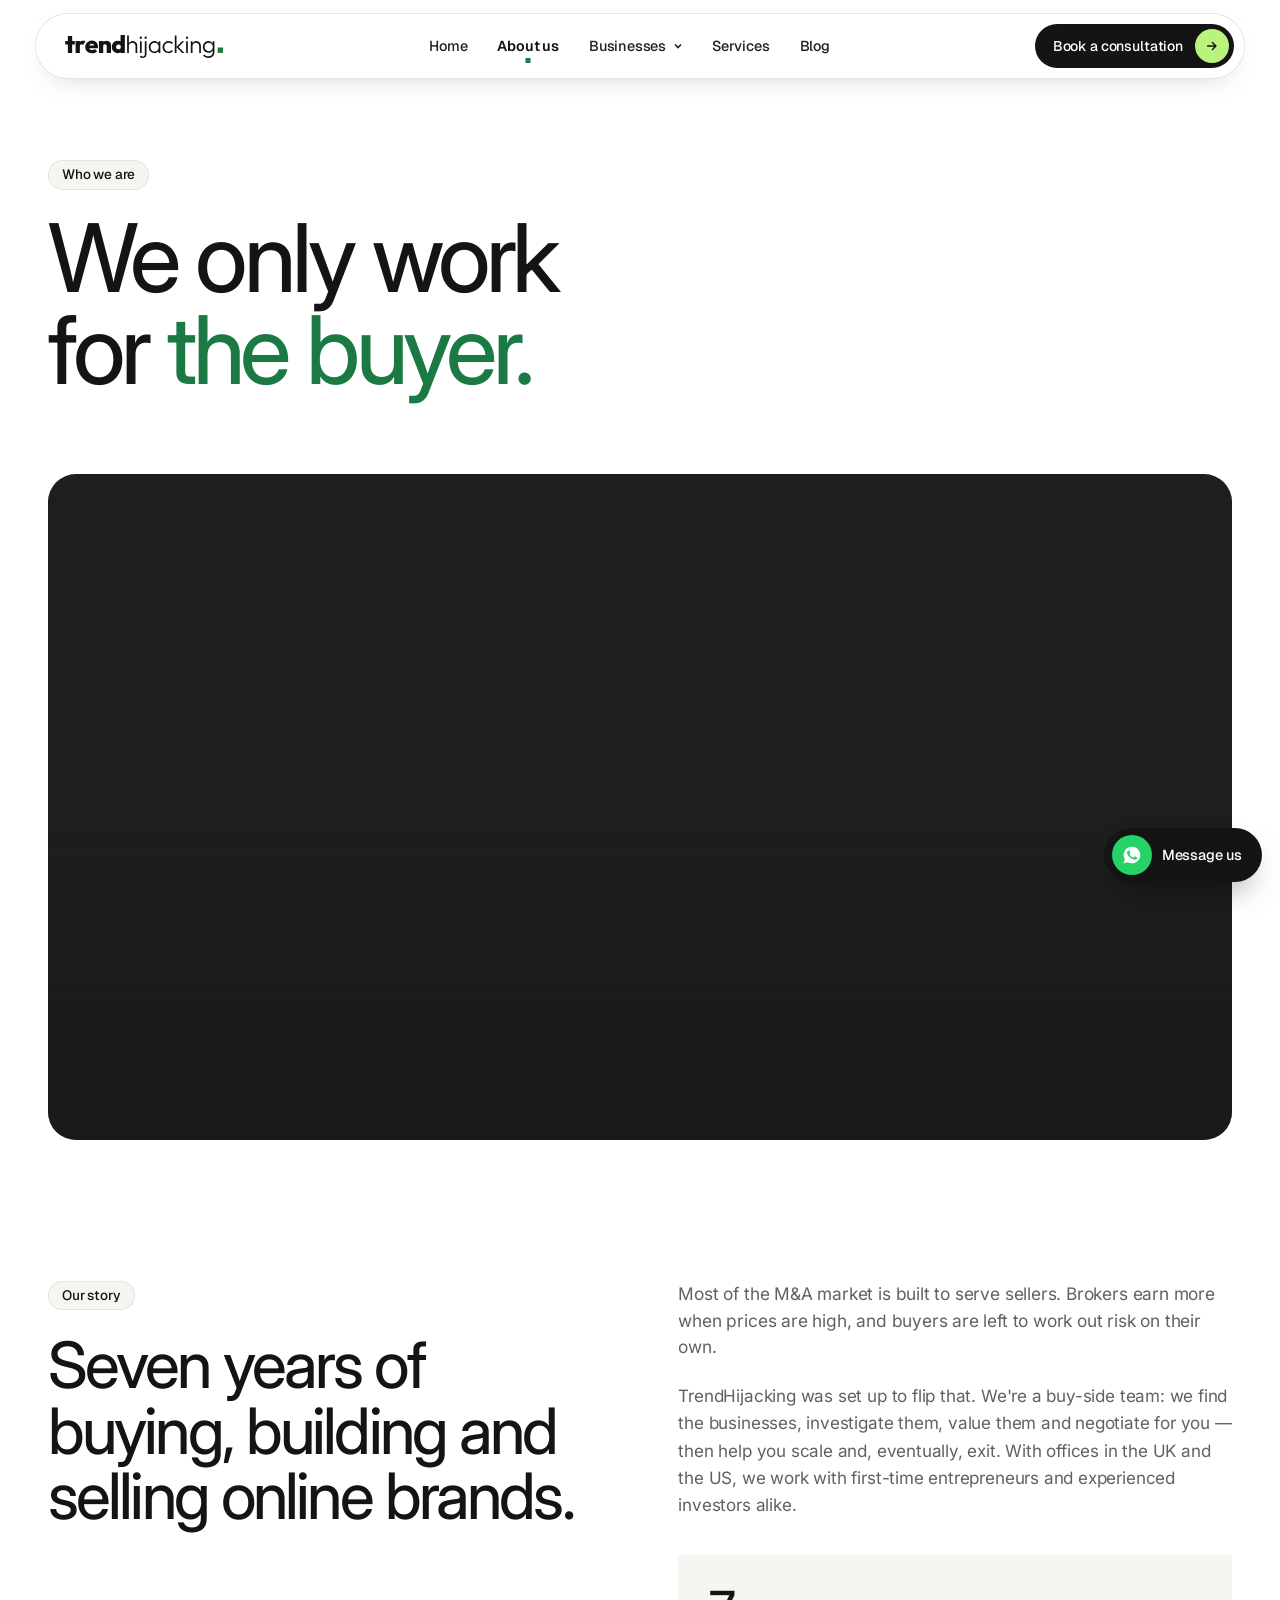
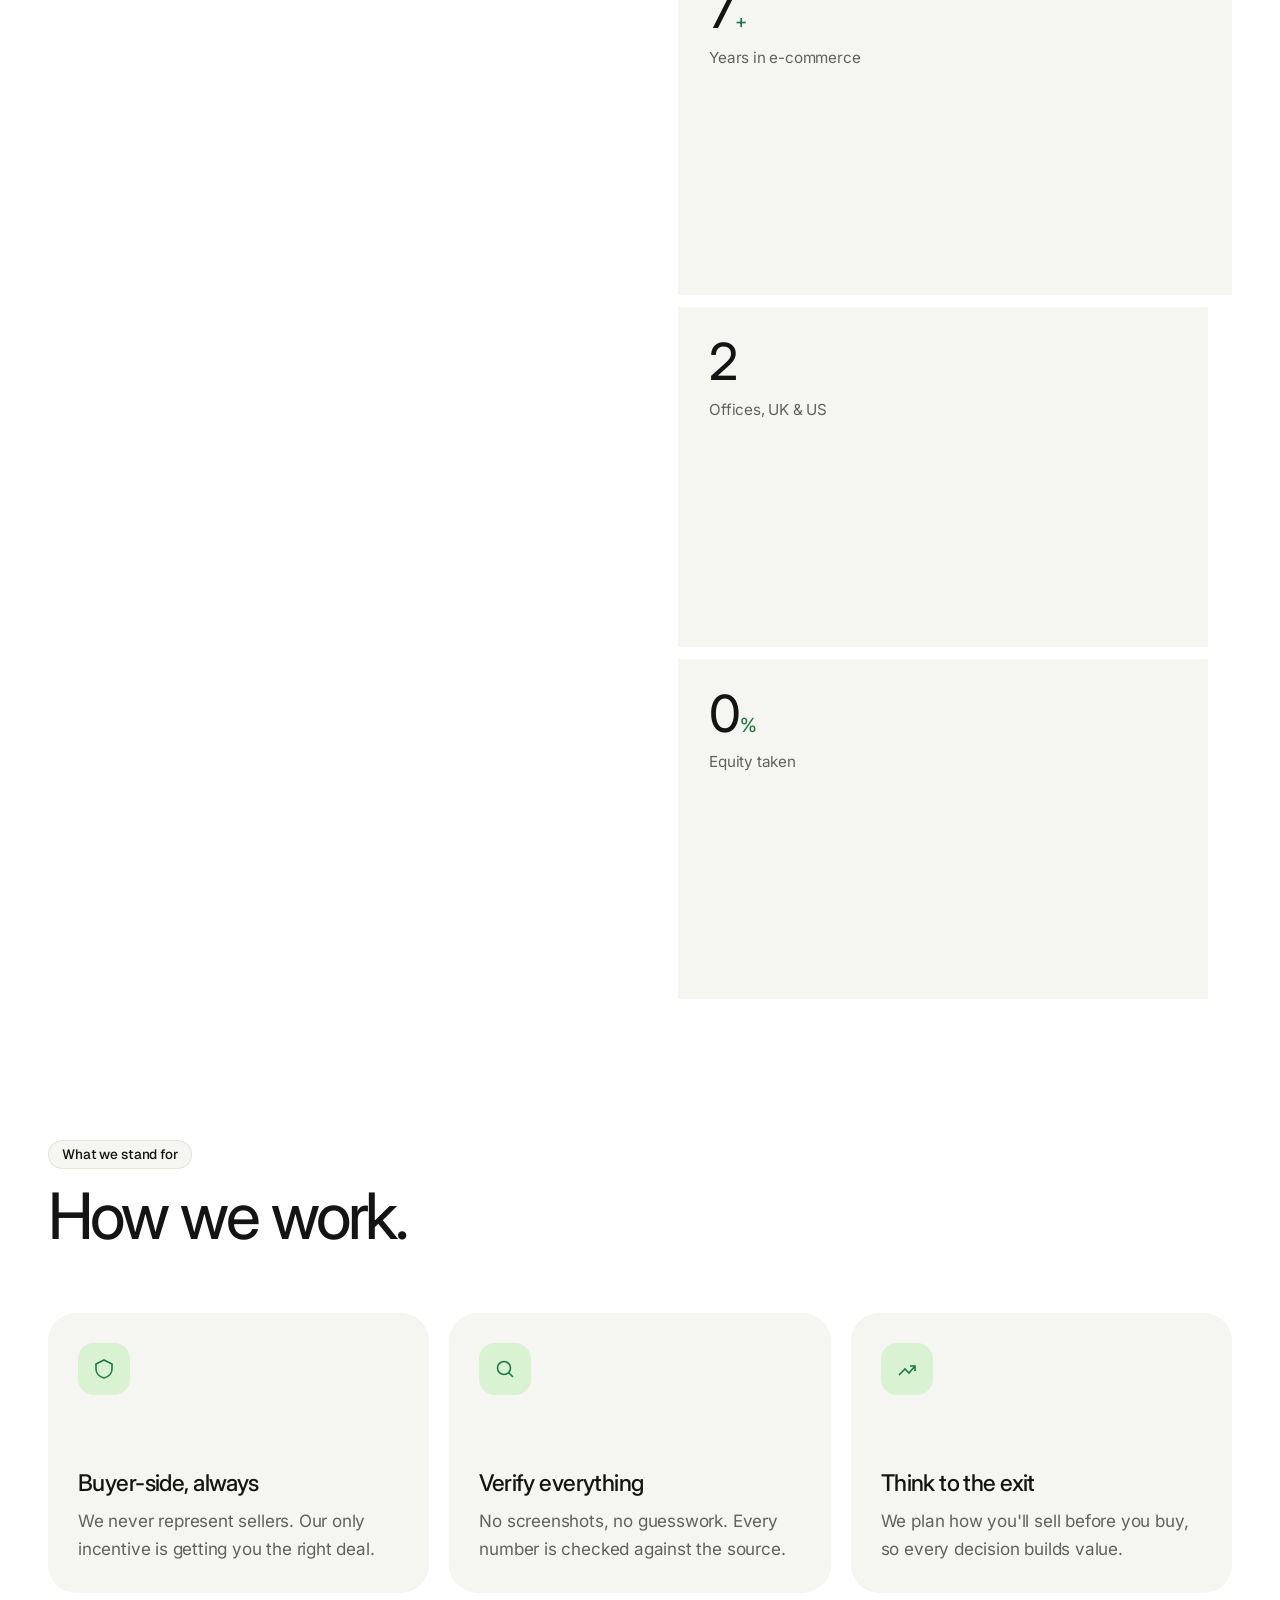
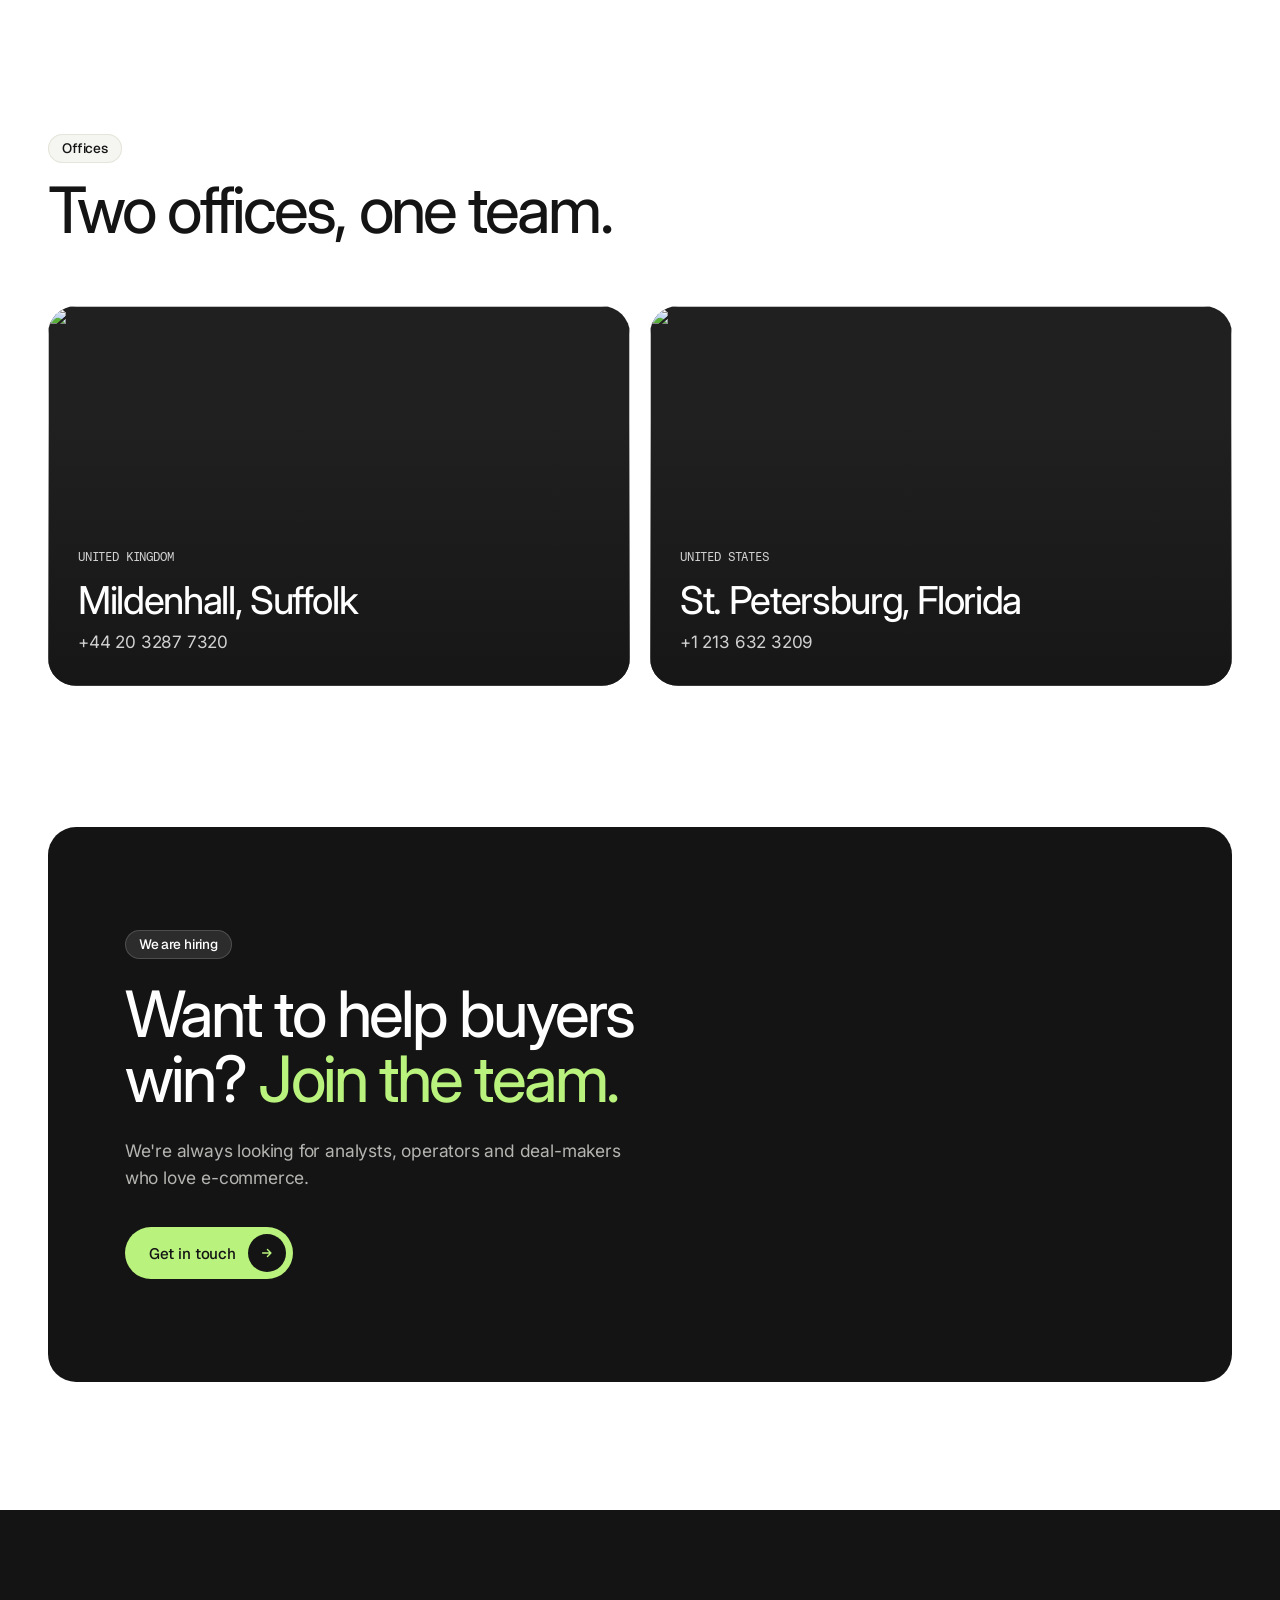
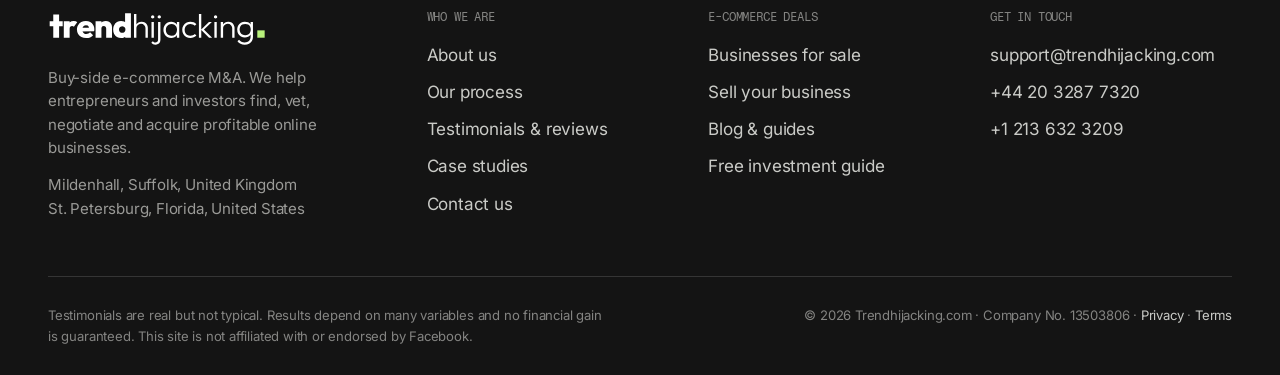
==== about.html @ 73dba776 "Initial commit: TH demo site Co-Authored-By: Claude Opus 5.5 <noreply@anthropic.com>" ====
<!doctype html>
<html lang="en">
<head>
  <meta charset="utf-8">
  <meta name="viewport" content="width=device-width, initial-scale=1">
  <title>Who We Are — TrendHijacking</title>
  <meta name="description" content="A buy-side e-commerce M&A team working only for the buyer.">
  <link rel="icon" href="assets/logo/th-favicon.svg" type="image/svg+xml">
  <link rel="preconnect" href="https://fonts.googleapis.com">
  <link rel="preconnect" href="https://fonts.gstatic.com" crossorigin>
  <link href="https://fonts.googleapis.com/css2?family=Inter:opsz,wght@14..32,300..700&family=Geist:wght@400;500;600&family=Fragment+Mono&display=swap" rel="stylesheet">
  <link rel="stylesheet" href="assets/css/style.css">
</head>
<body data-page="about">
<header id="nav"></header>

<main>
  <section class="page-head">
    <div class="wrap">
      <span class="eyebrow">Who we are</span>
      <h1 class="d1" data-split style="max-width:16ch">We only work for <em>the buyer.</em></h1>
    </div>
  </section>

  <div class="hero-stage" style="margin-top:0">
    <div class="hero-media media sq">
      <img data-parallax src="https://images.unsplash.com/photo-1522071820081-009f0129c71c?auto=format&fit=crop&w=2000&q=80" alt="The TrendHijacking team at work">
    </div>
  </div>

  <section class="sec">
    <div class="wrap split" style="align-items:start">
      <div>
        <span class="eyebrow">Our story</span>
        <h2 class="d2" data-split style="margin-top:22px">Seven years of buying, building and selling online brands.</h2>
      </div>
      <div class="stack" data-reveal>
        <p class="lead" style="max-width:none">Most of the M&amp;A market is built to serve sellers. Brokers earn more when prices are high, and buyers are left to work out risk on their own.</p>
        <p style="color:var(--muted)">TrendHijacking was set up to flip that. We're a buy-side team: we find the businesses, investigate them, value them and negotiate for you — then help you scale and, eventually, exit. With offices in the UK and the US, we work with first-time entrepreneurs and experienced investors alike.</p>
        <div class="facts" style="grid-template-columns:repeat(3,1fr);margin-top:36px">
          <div class="fact"><div class="fact-n" style="font-size:clamp(2.4rem,4vw,3.6rem)"><span data-count="7">7</span><small>+</small></div><p>Years in e-commerce</p></div>
          <div class="fact"><div class="fact-n" style="font-size:clamp(2.4rem,4vw,3.6rem)"><span data-count="2">2</span></div><p>Offices, UK &amp; US</p></div>
          <div class="fact"><div class="fact-n" style="font-size:clamp(2.4rem,4vw,3.6rem)"><span data-count="0">0</span><small>%</small></div><p>Equity taken</p></div>
        </div>
      </div>
    </div>
  </section>

  <section class="sec" style="padding-top:0">
    <div class="wrap">
      <div class="sec-head">
        <div class="stack-sm">
          <span class="eyebrow">What we stand for</span>
          <h2 class="d2" data-split>How we work.</h2>
        </div>
      </div>
      <div class="values" data-stagger>
        <article class="value sq">
          <div class="step-ic"><svg viewBox="0 0 24 24" fill="none" stroke="currentColor" stroke-width="1.6"><path d="M12 3l8 4v5c0 4.5-3.4 8-8 9-4.6-1-8-4.5-8-9V7z"/></svg></div>
          <div><h3 class="d4">Buyer-side, always</h3><p>We never represent sellers. Our only incentive is getting you the right deal.</p></div>
        </article>
        <article class="value sq">
          <div class="step-ic"><svg viewBox="0 0 24 24" fill="none" stroke="currentColor" stroke-width="1.6"><circle cx="11" cy="11" r="6.5"/><path d="M20 20l-4.2-4.2"/></svg></div>
          <div><h3 class="d4">Verify everything</h3><p>No screenshots, no guesswork. Every number is checked against the source.</p></div>
        </article>
        <article class="value sq">
          <div class="step-ic"><svg viewBox="0 0 24 24" fill="none" stroke="currentColor" stroke-width="1.6"><path d="M4 18l6-6 4 4 6-7"/><path d="M15 9h5v5"/></svg></div>
          <div><h3 class="d4">Think to the exit</h3><p>We plan how you'll sell before you buy, so every decision builds value.</p></div>
        </article>
      </div>
    </div>
  </section>

  <section class="sec" style="padding-top:0">
    <div class="wrap">
      <div class="sec-head">
        <div class="stack-sm">
          <span class="eyebrow">Offices</span>
          <h2 class="d2" data-split>Two offices, one team.</h2>
        </div>
      </div>
      <div class="offices">
        <article class="office sq">
          <div class="media"><img src="https://images.unsplash.com/photo-1497366216548-37526070297c?auto=format&fit=crop&w=1400&q=80" alt="" loading="lazy"></div>
          <span class="case-cat">United Kingdom</span>
          <h3 class="d3" style="margin-top:16px">Mildenhall, Suffolk</h3>
          <p>+44 20 3287 7320</p>
        </article>
        <article class="office sq">
          <div class="media"><img src="https://images.unsplash.com/photo-1517245386807-bb43f82c33c4?auto=format&fit=crop&w=1400&q=80" alt="" loading="lazy"></div>
          <span class="case-cat">United States</span>
          <h3 class="d3" style="margin-top:16px">St. Petersburg, Florida</h3>
          <p>+1 213 632 3209</p>
        </article>
      </div>
    </div>
  </section>

  <section>
    <div class="wrap">
      <div class="cta-box sq on-green">
        <div class="cta-inner">
          <span class="eyebrow">We are hiring</span>
          <h2 class="d2" data-split style="margin-top:22px">Want to help buyers win? <em>Join the team.</em></h2>
          <p class="lead">We're always looking for analysts, operators and deal-makers who love e-commerce.</p>
          <div class="btns"><a class="btn btn-lime" href="contact.html">Get in touch<span class="ic"><svg viewBox="0 0 16 16" fill="none" stroke="currentColor" stroke-width="1.6"><path d="M3 8h9.5M8.5 4l4 4-4 4" stroke-linecap="round" stroke-linejoin="round"/></svg></span></a></div>
        </div>
      </div>
    </div>
  </section>
</main>

<footer id="foot"></footer>

<script src="https://cdnjs.cloudflare.com/ajax/libs/gsap/3.12.5/gsap.min.js"></script>
<script src="https://cdnjs.cloudflare.com/ajax/libs/gsap/3.12.5/ScrollTrigger.min.js"></script>
<script src="assets/js/main.js"></script>
</body>
</html>
---- assets/css/style.css ----
/* =========================================================
   TrendHijacking — redesign demo
   Fonts (all SIL OFL, free for commercial use):
   Inter Display/Text (opsz axis) · Geist · Fragment Mono
   ========================================================= */

:root {
  --ink: #141414;
  --ink-2: #202020;
  --paper: #ffffff;
  --card: #f5f5f1;
  --stone: #e5e5db;
  --muted: #616161;
  --line: #e5e5db;
  --line-d: rgba(255, 255, 255, .14);

  --green: #1b7a43;        /* original brand green */
  --green-2: #22955a;      /* hover / lighter */
  --green-deep: #0a2c19;   /* dark sections */
  --mint: #d9f2d2;         /* soft tint */
  --lime: #b9f27c;         /* highlight on dark */

  --display: "Inter", "Helvetica Neue", Helvetica, Arial, sans-serif;
  --text: "Inter", "Helvetica Neue", Helvetica, Arial, sans-serif;
  --ui: "Geist", "Inter", system-ui, sans-serif;
  --mono: "Fragment Mono", ui-monospace, monospace;

  --pad: clamp(16px, 4vw, 48px);
  --max: 1320px;
  --r: 28px;
  --r-sm: 18px;
  --ease: cubic-bezier(.44, 0, .56, 1);
  --out: cubic-bezier(.22, 1, .36, 1);
}

*, *::before, *::after { box-sizing: border-box; }
html { background: var(--paper); -webkit-text-size-adjust: 100%; }

body {
  margin: 0;
  background: var(--paper);
  color: var(--ink);
  font: 400 17px/1.6 var(--text);
  font-variation-settings: "opsz" 14;
  letter-spacing: -.011em;
  -webkit-font-smoothing: antialiased;
  text-rendering: optimizeLegibility;
  overflow-x: hidden;
}
a { color: inherit; text-decoration: none; }
img { display: block; max-width: 100%; }
button, input, select, textarea { font: inherit; color: inherit; letter-spacing: inherit; }
h1, h2, h3, h4, p, ul, ol, figure, blockquote { margin: 0; padding: 0; }
ul, ol { list-style: none; }
::selection { background: var(--green); color: #fff; }
:focus-visible { outline: 2px solid var(--green); outline-offset: 3px; border-radius: 6px; }

/* ---------- type ---------- */
.d1, .d2, .d3, .d4 {
  font-family: var(--display);
  font-variation-settings: "opsz" 32;
  font-weight: 450;
  letter-spacing: -.045em;
  line-height: .98;
}
.d1 { font-size: clamp(2.8rem, 7.4vw, 7rem); }
.d2 { font-size: clamp(2.2rem, 5vw, 4.6rem); line-height: 1.02; }
.d3 { font-size: clamp(1.6rem, 3vw, 2.6rem); line-height: 1.06; letter-spacing: -.035em; }
.d4 { font-size: clamp(1.25rem, 1.8vw, 1.6rem); line-height: 1.15; letter-spacing: -.025em; font-weight: 500; }
.d1, .d2, .d3 { text-wrap: balance; }
.d1 em, .d2 em, .d3 em { font-style: normal; color: var(--green); }
.on-dark .d1 em, .on-dark .d2 em, .on-dark .d3 em,
.on-green .d1 em, .on-green .d2 em, .on-green .d3 em { color: var(--lime); }

.lead { font-size: clamp(1.05rem, 1.35vw, 1.25rem); line-height: 1.55; color: var(--muted); max-width: 46ch; }
.on-dark .lead, .on-green .lead { color: rgba(243, 244, 239, .72); }
.eyebrow {
  display: inline-flex; align-items: center; align-self: flex-start; width: fit-content;
  padding: 8px 14px; border-radius: 999px;
  font: 500 .85rem/1 var(--ui); letter-spacing: -.01em;
  color: var(--ink); background: var(--card); box-shadow: inset 0 0 0 1px var(--line);
}
.on-dark .eyebrow, .on-green .eyebrow, .finance .eyebrow {
  color: var(--paper); background: rgba(255, 255, 255, .1); box-shadow: inset 0 0 0 1px rgba(255, 255, 255, .16);
}
.mono { font-family: var(--mono); font-size: .8rem; letter-spacing: .01em; }

/* ---------- layout ---------- */
.wrap { width: 100%; max-width: var(--max); margin: 0 auto; padding: 0 var(--pad); }
.sec { padding: clamp(80px, 11vw, 150px) 0; position: relative; }
.sec-tight { padding: clamp(56px, 7vw, 96px) 0; }
.on-dark { background: var(--ink); color: var(--paper); }
.on-green { background: var(--green-deep); color: var(--paper); }
.sec-head { display: flex; justify-content: space-between; align-items: flex-end; gap: 32px; margin-bottom: clamp(36px, 5vw, 64px); flex-wrap: wrap; }
.sec-head .d2 { max-width: 16ch; }
.stack-sm > * + * { margin-top: 14px; }
.stack > * + * { margin-top: 22px; }

/* ---------- squircle (runhappy image shape) ---------- */
.sq { border-radius: var(--r); overflow: hidden; isolation: isolate; }
.sq-sm { border-radius: var(--r-sm); overflow: hidden; isolation: isolate; }
@supports (corner-shape: superellipse(2)) {
  .sq { corner-shape: superellipse(2); border-radius: calc(var(--r) * 1.45); }
  .sq-sm { corner-shape: superellipse(2); border-radius: calc(var(--r-sm) * 1.45); }
}
.media { position: relative; overflow: hidden; background: var(--ink-2); }
.media img { width: 100%; height: 100%; object-fit: cover; }
.media [data-parallax] { height: 120%; margin-top: -10%; will-change: transform; }

/* ---------- buttons ---------- */
.btn {
  --bg: var(--ink); --fg: var(--paper);
  position: relative; display: inline-flex; align-items: center; gap: 12px;
  height: 52px; padding: 0 7px 0 24px; border-radius: 999px;
  background: var(--bg); color: var(--fg);
  font: 500 .95rem/1 var(--ui); letter-spacing: -.01em;
  border: 0; cursor: pointer; overflow: hidden; white-space: nowrap;
  transition: transform .4s var(--ease), background .3s;
}
.btn .ic {
  display: grid; place-items: center; width: 38px; height: 38px; border-radius: 50%;
  background: var(--fg); color: var(--bg);
}
.btn .ic svg, .go svg, .bcard-go svg { width: 14px; height: 14px; transition: transform .5s var(--out); }
.btn:hover .ic svg { transform: rotate(-45deg); }
.btn:active { transform: scale(.97); }
.btn-green { --bg: var(--green); --fg: #fff; }
.btn-green .ic { color: var(--green); }
.btn-green:hover { background: var(--green-2); }
.btn-light { --bg: var(--paper); --fg: var(--ink); }
.btn-lime { --bg: var(--lime); --fg: var(--ink); }
.btn-lime .ic { color: var(--lime); }
.btn-ghost { background: transparent; color: var(--ink); box-shadow: inset 0 0 0 1px var(--line); padding: 0 24px; }
.btn-ghost:hover { box-shadow: inset 0 0 0 1px var(--ink); }
.on-dark .btn-ghost, .on-green .btn-ghost { color: var(--paper); box-shadow: inset 0 0 0 1px var(--line-d); }
.on-dark .btn-ghost:hover, .on-green .btn-ghost:hover { box-shadow: inset 0 0 0 1px var(--paper); }
.btns { display: flex; flex-wrap: wrap; gap: 12px; }

.link-arrow { display: inline-flex; align-items: center; gap: 8px; font: 500 .95rem/1 var(--ui); }
.link-arrow svg { width: 14px; height: 14px; transition: transform .35s var(--ease); }
.link-arrow:hover svg { transform: translateX(4px); }

.pill {
  display: inline-flex; align-items: center; gap: 6px;
  padding: 7px 12px; border-radius: 999px;
  font: 500 .76rem/1 var(--ui); letter-spacing: 0;
  background: rgba(20, 20, 20, .06); color: var(--ink);
}
.pill-green { background: var(--mint); color: var(--green-deep); }
.pill .dot { width: 6px; height: 6px; border-radius: 50%; background: currentColor; }

/* ---------- nav ---------- */
.nav {
  position: fixed; inset: 14px 0 auto; z-index: 50; pointer-events: none;
  transition: transform .5s var(--ease);
}
.nav.hide { transform: translateY(-120%); }
.nav-in {
  pointer-events: auto;
  display: flex; align-items: center; justify-content: space-between; gap: 16px;
  max-width: calc(var(--max) - 2 * var(--pad) + 24px); margin: 0 auto; width: calc(100% - 2 * var(--pad) + 24px);
  height: 64px; padding: 0 10px 0 28px; border-radius: 999px;
  background: rgba(255, 255, 255, .78);
  backdrop-filter: blur(18px) saturate(1.4); -webkit-backdrop-filter: blur(18px) saturate(1.4);
  box-shadow: 0 0 0 1px var(--line), 0 10px 30px -18px rgba(20, 20, 20, .35);
}
.logo { display: inline-flex; align-items: center; }
.logo img { height: 25px; width: auto; display: block; }
.foot .logo img { height: 34px; }
.nav-links { display: flex; gap: 2px; }
.nav-links a {
  padding: 10px 14px; border-radius: 999px;
  font: 500 .9rem/1 var(--ui); color: var(--ink-2); transition: background .25s;
}
.nav-links a:hover { background: rgba(20, 20, 20, .06); }
/* active page: dark text + small green square, echoing the wordmark's dot */
.nav-links > a, .drop-btn { position: relative; }
.nav-links > a.active, .drop-btn.active { color: var(--ink); font-weight: 600; }
.nav-links > a.active::after, .drop-btn.active::after {
  content: ""; position: absolute; left: 50%; bottom: 0; width: 5px; height: 5px;
  background: var(--green); transform: translateX(-50%);
}
.drop-btn.active::after { left: calc(50% - 6px); }

/* businesses dropdown */
.drop { position: relative; }
.drop-btn {
  display: inline-flex; align-items: center; gap: 6px;
  padding: 10px 12px 10px 14px; border: 0; border-radius: 999px; background: none; cursor: pointer;
  font: 500 .9rem/1 var(--ui); color: var(--ink-2); transition: background .25s;
}
.drop-btn svg { width: 12px; height: 12px; transition: transform .3s var(--ease); }
.drop-btn:hover, .drop.open .drop-btn { background: rgba(20, 20, 20, .06); }
.drop.open .drop-btn svg { transform: rotate(180deg); }
.drop-panel {
  position: absolute; top: calc(100% + 16px); left: 50%; width: 520px;
  display: grid; grid-template-columns: 1fr 200px; gap: 8px; padding: 8px;
  border-radius: 22px; background: var(--paper);
  box-shadow: 0 0 0 1px var(--line), 0 24px 48px -20px rgba(20, 20, 20, .35);
  opacity: 0; visibility: hidden; transform: translate(-50%, -6px);
  transition: opacity .25s, transform .35s var(--ease), visibility .25s;
}
.drop-panel::before { content: ""; position: absolute; inset: -16px 0 auto; height: 16px; } /* hover bridge */
.drop.open .drop-panel { opacity: 1; visibility: visible; transform: translate(-50%, 0); }
@media (hover: hover) {
  .drop:hover .drop-panel { opacity: 1; visibility: visible; transform: translate(-50%, 0); }
  .drop:hover .drop-btn svg { transform: rotate(180deg); }
}
.drop-col { display: grid; align-content: start; padding: 8px; }
.drop-col h5 { margin: 14px 10px 6px; font: 500 .72rem/1 var(--ui); letter-spacing: .06em; text-transform: uppercase; color: var(--muted); }
.nav-links .drop-col a { padding: 9px 10px; border-radius: 12px; font: 500 .9rem/1.2 var(--ui); color: var(--ink-2); }
.nav-links .drop-col a:hover { background: var(--card); }
.nav-links .drop-col .drop-all { display: grid; gap: 4px; padding: 12px 10px; background: var(--card); }
.nav-links .drop-col .drop-all:hover { background: var(--mint); }
.drop-all b { font: 600 .95rem/1.2 var(--ui); color: var(--ink); }
.drop-all span { font: 400 .8rem/1.3 var(--ui); color: var(--muted); }
.nav-links .drop-card {
  display: flex; flex-direction: column; align-items: flex-start; gap: 10px;
  padding: 18px; border-radius: var(--r-sm); background: var(--green-deep); color: var(--paper);
}
.nav-links .drop-card:hover { background: var(--green-deep); }
.drop-card .pill { background: rgba(185, 242, 124, .16); color: var(--lime); }
.drop-card b { font: 500 1.25rem/1.1 var(--display); letter-spacing: -.03em; }
.drop-card > span:not(.pill):not(.link-arrow) { font: 400 .82rem/1.4 var(--ui); color: rgba(255, 255, 255, .7); }
.drop-card .link-arrow { margin-top: auto; color: var(--lime); font: 500 .85rem/1 var(--ui); }
.nav-cta { display: flex; align-items: center; gap: 10px; }
.nav-cta .btn { height: 48px; }
.nav-cta .btn .ic { width: 34px; height: 34px; }
.nav-cta .btn-duo { height: 44px; padding: 0 5px 0 18px; gap: 12px; font-size: .88rem; }
.nav-cta .btn-duo .ic { width: 34px; height: 34px; }
.btn-duo { --bg: var(--ink); --fg: var(--paper); }
.btn-duo:hover { background: var(--green); }
.btn-duo .ic { transition: background .3s, color .3s; }
.btn-duo:hover .ic { background: var(--paper); color: var(--green); }
.btn-duo .ic { background: var(--lime); color: var(--ink); }
.burger { display: none; width: 48px; height: 48px; border-radius: 50%; border: 0; background: var(--ink); color: var(--paper); cursor: pointer; place-items: center; }
.burger span { display: block; width: 18px; height: 1.5px; background: currentColor; margin: 4px auto; transition: transform .35s var(--ease); }
.nav.open .burger span:first-child { transform: translateY(2.75px) rotate(45deg); }
.nav.open .burger span:last-child { transform: translateY(-2.75px) rotate(-45deg); }
.mnav {
  pointer-events: auto;
  position: absolute; left: calc(var(--pad) - 12px); right: calc(var(--pad) - 12px); top: 74px;
  padding: 14px; border-radius: 22px; background: var(--ink); color: var(--paper);
  display: grid; gap: 2px; opacity: 0; visibility: hidden; transform: translateY(-8px);
  transition: opacity .3s, transform .4s var(--ease), visibility .3s;
}
.mnav a { padding: 14px 12px; font: 450 1.5rem/1.1 var(--display); letter-spacing: -.035em; border-bottom: 1px solid var(--line-d); }
.mnav .btn { margin-top: 12px; justify-content: space-between; }
.nav.open .mnav { opacity: 1; visibility: visible; transform: none; }

/* ---------- hero ---------- */
.hero { padding: 150px 0 0; }
.hero-top { display: grid; grid-template-columns: 1.55fr 1fr; gap: 48px; align-items: end; }
.hero-top .d1 { max-width: 13ch; }
.hero-side { padding-bottom: 10px; }
.hero-side .lead { margin-bottom: 28px; }
.rating { display: inline-flex; align-items: center; gap: 10px; margin-bottom: 26px; font: 500 .85rem/1 var(--ui); }
.stars { display: inline-flex; gap: 2px; }
.stars i { width: 18px; height: 18px; background: var(--green); display: grid; place-items: center; border-radius: 3px; }
.stars i svg { width: 11px; height: 11px; color: #fff; }
.stars i.half { background: linear-gradient(90deg, var(--green) 50%, #c9cec8 50%); }

.hero-stage { margin-top: clamp(40px, 6vw, 72px); padding: 0 var(--pad); }
.hero-media {
  position: relative; max-width: var(--max); margin: 0 auto;
  height: clamp(440px, 74vh, 760px);
  transform-origin: 50% 0;
  will-change: transform;
}
.hero-media::after {
  content: ""; position: absolute; inset: 0;
  background: linear-gradient(180deg, rgba(20,20,20,.15) 0%, rgba(20,20,20,0) 35%, rgba(20,20,20,.55) 100%);
  pointer-events: none;
}
.hero-chip {
  position: absolute; z-index: 2; padding: 18px 20px; border-radius: 20px;
  background: rgba(255, 255, 255, .94);
  box-shadow: 0 20px 40px -20px rgba(0,0,0,.4);
}
@supports (corner-shape: superellipse(2)) { .hero-chip { corner-shape: superellipse(2); border-radius: 28px; } }
.hero-chip.c1 { left: clamp(16px, 3vw, 36px); bottom: clamp(16px, 3vw, 36px); width: min(330px, calc(100% - 32px)); }
.hero-chip.c2 { right: clamp(16px, 3vw, 36px); top: clamp(16px, 3vw, 36px); }
.deal-row { display: flex; justify-content: space-between; align-items: baseline; gap: 16px; font: 500 .82rem/1.2 var(--ui); color: var(--muted); }
.deal-row b { font: 500 1.2rem/1 var(--display); letter-spacing: -.03em; color: var(--ink); }
.deal-row + .deal-row { margin-top: 10px; padding-top: 10px; border-top: 1px solid var(--line); }
.deal-save { color: var(--green) !important; }
.chip-big { font: 450 2.4rem/1 var(--display); font-variation-settings: "opsz" 32; letter-spacing: -.05em; }
.chip-sub { font: 500 .8rem/1.3 var(--ui); color: var(--muted); max-width: 18ch; margin-top: 6px; }

/* ---------- listings ---------- */
.listings { display: grid; grid-template-columns: repeat(3, 1fr); gap: 20px; }
.listing { display: flex; flex-direction: column; background: var(--card); padding: 10px; transition: transform .5s var(--ease), box-shadow .5s; }
.listing:hover { transform: translateY(-6px); box-shadow: 0 30px 50px -30px rgba(20,20,20,.35); }
.listing .media { aspect-ratio: 4 / 3; }
.listing .media img { transition: transform 1s var(--ease); }
.listing:hover .media img { transform: scale(1.05); }
.listing-meta { display: flex; justify-content: space-between; align-items: center; gap: 10px; font: 400 .74rem/1 var(--mono); text-transform: uppercase; color: var(--muted); }
.listing-body { padding: 18px 10px 10px; display: flex; flex-direction: column; gap: 14px; flex: 1; }
.listing-title { font: 500 1.12rem/1.25 var(--display); letter-spacing: -.025em; }
.listing-foot { margin-top: auto; display: flex; justify-content: space-between; align-items: flex-end; padding-top: 14px; border-top: 1px solid var(--line); }
.price-l { font: 400 .72rem/1 var(--mono); color: var(--muted); text-transform: uppercase; }
.price { font: 450 1.6rem/1 var(--display); letter-spacing: -.045em; margin-top: 6px; }
.go { width: 42px; height: 42px; border-radius: 50%; display: grid; place-items: center; background: var(--ink); color: var(--paper); transition: background .3s, transform .45s var(--ease); }
.listing:hover .go { background: var(--green); }
.listing:hover .go svg { transform: rotate(-45deg); }

/* ---------- advocate / horizontal process ---------- */
.hscroll { overflow: hidden; margin: 0 var(--pad); }
.panel { padding: clamp(28px, 6vw, 88px); }
.hs-track { display: flex; gap: 20px; padding: 0 var(--pad); width: max-content; }
.step {
  width: clamp(280px, 30vw, 380px); min-height: 420px; padding: 28px;
  background: var(--ink-2); display: flex; flex-direction: column; justify-content: space-between;
  border: 1px solid var(--line-d);
}
.step:nth-child(odd) { background: #1a1a1a; }
.step-n { font: 400 .8rem/1 var(--mono); color: var(--lime); }
.step h3 { font: 450 clamp(2.2rem, 3.6vw, 3.2rem)/1 var(--display); letter-spacing: -.05em; margin: auto 0 16px; }
.step p { color: rgba(243,244,239,.65); font-size: .98rem; }
.step-ic { width: 52px; height: 52px; border-radius: 16px; background: rgba(185,242,124,.12); color: var(--lime); display: grid; place-items: center; }
.step-ic svg { width: 24px; height: 24px; }
.step.intro { background: transparent; border: 0; padding-left: 0; width: clamp(300px, 34vw, 460px); }

/* step illustrations */
.step-viz { flex: 1; display: grid; place-items: center; padding: 8px 0 28px; color: var(--lime); background: radial-gradient(closest-side, rgba(185,242,124,.07), transparent); }
.step-viz svg { width: 100%; max-width: 230px; height: auto; overflow: visible; }
.step-viz * { transform-box: view-box; }
.step-viz .v-f { stroke: rgba(255,255,255,.1); }
.step-viz .v-fill { fill: rgba(185,242,124,.14); stroke: none; }
.step-viz .v-fill-s { fill: rgba(185,242,124,.14); }
/* source: radar */
.v-radar { transform-origin: 100px 80px; animation: v-spin 4s linear infinite; }
.v-blip { fill: currentColor; stroke: none; opacity: .12; transform-box: fill-box !important; transform-origin: center; animation: v-blip 4s ease-out infinite; }
@keyframes v-spin { to { transform: rotate(360deg); } }
@keyframes v-blip { 0% { opacity: 1; transform: scale(1.8); } 15% { transform: scale(1); } 100% { opacity: .12; } }
/* diligence: scan */
.v-ln { stroke-dasharray: 1; animation: v-draw 5s var(--ease) infinite backwards; animation-delay: var(--d); }
.v-box { animation: v-tick 5s ease infinite backwards; animation-delay: var(--d); }
.v-scan { animation: v-scan 5s var(--ease) infinite; }
@keyframes v-draw { 0% { stroke-dashoffset: 1; } 14%, 76% { stroke-dashoffset: 0; opacity: 1; } 88%, 100% { stroke-dashoffset: 0; opacity: 0; } }
@keyframes v-tick { 0% { fill: transparent; } 8%, 76% { fill: currentColor; opacity: 1; } 88%, 100% { fill: currentColor; opacity: 0; } }
@keyframes v-scan { 0% { transform: translateY(0); opacity: 1; } 35% { transform: translateY(110px); opacity: 1; } 42%, 100% { transform: translateY(110px); opacity: 0; } }
/* value: bars */
.v-bars rect { fill: rgba(185,242,124,.16); stroke: none; transform-box: fill-box !important; transform-origin: 50% 100%; animation: v-bar 3s ease-in-out infinite; animation-delay: var(--d); }
.v-bars rect.hi { fill: currentColor; }
.v-dash { stroke-dasharray: 3 6; opacity: .55; animation: v-march 1.2s linear infinite; }
@keyframes v-bar { 0%, 100% { transform: scaleY(var(--a)); } 50% { transform: scaleY(var(--b)); } }
@keyframes v-march { to { stroke-dashoffset: -18; } }
/* negotiate: converge */
.v-kl { animation: v-kl 4.5s var(--ease) infinite; }
.v-kr { animation: v-kr 4.5s var(--ease) infinite; }
.v-gap { opacity: .45; transform-origin: 100px 80px; animation: v-gap 4.5s var(--ease) infinite; }
.v-meet { opacity: 0; transform-origin: 100px 80px; animation: v-meet 4.5s ease-out infinite; }
@keyframes v-kl { 0%, 8% { transform: translateX(0); } 45%, 72% { transform: translateX(52px); } 92%, 100% { transform: translateX(0); } }
@keyframes v-kr { 0%, 8% { transform: translateX(0); } 45%, 72% { transform: translateX(-52px); } 92%, 100% { transform: translateX(0); } }
@keyframes v-gap { 0%, 8% { transform: scaleX(1); } 45%, 72% { transform: scaleX(.1); } 92%, 100% { transform: scaleX(1); } }
@keyframes v-meet { 0%, 44% { opacity: 0; transform: scale(1); } 46% { opacity: 1; } 72%, 100% { opacity: 0; transform: scale(3); } }
/* structure: blocks */
.v-blk { animation: v-drop 6s var(--ease) infinite backwards; animation-delay: var(--d); }
@keyframes v-drop { 0% { opacity: 0; transform: translateY(-30px); } 12%, 78% { opacity: 1; transform: translateY(0); } 88%, 100% { opacity: 0; transform: translateY(0); } }
/* acquire: progress + check */
.v-orbit { opacity: .4; transform-origin: 100px 80px; animation: v-spin 14s linear infinite; }
.v-prog { stroke-dasharray: 1; animation: v-prog 5s var(--ease) infinite; }
.v-check { stroke-dasharray: 1; animation: v-chk 5s var(--ease) infinite; }
.v-disc { animation: v-disc 5s ease infinite; }
@keyframes v-prog { 0% { stroke-dashoffset: 1; opacity: 1; } 40%, 82% { stroke-dashoffset: 0; opacity: 1; } 94%, 100% { stroke-dashoffset: 0; opacity: 0; } }
@keyframes v-chk { 0%, 38% { stroke-dashoffset: 1; opacity: 1; } 54%, 82% { stroke-dashoffset: 0; opacity: 1; } 94%, 100% { stroke-dashoffset: 0; opacity: 0; } }
@keyframes v-disc { 0%, 38% { opacity: 0; } 52%, 82% { opacity: 1; } 94%, 100% { opacity: 0; } }
/* scale: growth line */
.v-line { stroke-dasharray: 1; animation: v-line 5s var(--ease) infinite; }
.v-area { animation: v-disc 5s ease infinite; }
.v-end { transform-box: fill-box !important; transform-origin: center; animation: v-end 5s var(--ease) infinite; }
.v-pulse { transform-box: fill-box !important; transform-origin: center; opacity: 0; animation: v-pulse 1.6s ease-out infinite; }
@keyframes v-line { 0% { stroke-dashoffset: 1; opacity: 1; } 42%, 84% { stroke-dashoffset: 0; opacity: 1; } 95%, 100% { stroke-dashoffset: 0; opacity: 0; } }
@keyframes v-end { 0%, 38% { transform: scale(0); } 46%, 84% { transform: scale(1); } 95%, 100% { transform: scale(0); } }
@keyframes v-pulse { 0% { opacity: .9; transform: scale(1); } 100% { opacity: 0; transform: scale(3.2); } }
/* exit: ripples + arrow */
.v-rip { opacity: 0; transform-origin: 100px 80px; animation: v-rip 3s ease-out infinite; animation-delay: var(--d); }
.v-arrow { animation: v-arrow 3s var(--ease) infinite; }
@keyframes v-rip { 0% { opacity: .8; transform: scale(1); } 100% { opacity: 0; transform: scale(3.2); } }
@keyframes v-arrow { 0%, 20% { transform: translate(0, 0); opacity: 1; } 45% { transform: translate(14px, -14px); opacity: 0; } 46% { transform: translate(-14px, 14px); opacity: 0; } 70%, 100% { transform: translate(0, 0); opacity: 1; } }
@media (prefers-reduced-motion: reduce) {
  .step-viz * { animation: none !important; }
  .v-meet, .v-pulse, .v-rip { opacity: 0; }
}
.hs-progress { height: 2px; background: var(--line-d); margin: 48px var(--pad) 0; border-radius: 2px; overflow: hidden; }
.hs-progress i { display: block; height: 100%; width: 100%; background: var(--lime); transform-origin: 0 50%; transform: scaleX(0); }

/* ---------- facts (bento) ---------- */
.facts { display: grid; grid-template-columns: repeat(12, 1fr); gap: 12px; }
.fact { grid-column: span 5; display: flex; flex-direction: column; gap: 14px; min-height: 340px; padding: clamp(22px, 2.4vw, 32px); background: var(--card); }
.fact:nth-child(1), .fact:nth-child(4) { grid-column: span 7; }
.fact-n { display: flex; align-items: baseline; font: 450 clamp(3.4rem, 6.4vw, 6rem)/.9 var(--display); font-variation-settings: "opsz" 32; letter-spacing: -.06em; }
.fact-n small { font-size: .38em; letter-spacing: -.02em; color: var(--green); margin-left: .12em; }
.fact p { color: var(--muted); font-size: .95rem; max-width: 30ch; }

.fact-dark { background: var(--ink); color: var(--paper); }
.fact-dark p { color: rgba(255,255,255,.62); }
.fact-dark .fact-n small { color: var(--lime); }
.fact-rate { flex-direction: row; align-items: stretch; justify-content: space-between; gap: 24px; background: var(--green); color: var(--paper); }
.fact-rate-txt { display: flex; flex-direction: column; gap: 14px; }
.fact-rate .fact-n small { color: var(--lime); }
.fact-rate p { color: rgba(255,255,255,.72); }

/* 7 yrs: one bar per year, growing toward today */
.fact-years { margin-top: auto; display: flex; align-items: flex-end; gap: 6px; height: 64px; }
.fact-years i { flex: 1; border-radius: 6px; background: rgba(185,242,124,.22); transform-origin: bottom; }
.fact-years i:nth-child(1) { height: 22%; } .fact-years i:nth-child(2) { height: 32%; }
.fact-years i:nth-child(3) { height: 40%; } .fact-years i:nth-child(4) { height: 52%; }
.fact-years i:nth-child(5) { height: 64%; } .fact-years i:nth-child(6) { height: 80%; }
.fact-years i:nth-child(7) { height: 100%; background: var(--lime); }
.fact-years b { align-self: flex-start; font: 400 .72rem/1 var(--mono); color: var(--lime); margin-left: 4px; }

/* 95%: 100 dots, 95 filled */
.fact-dots { margin-top: auto; display: grid; grid-template-columns: repeat(20, 1fr); gap: 5px; max-width: 360px; }
.fact-dots i { aspect-ratio: 1; border-radius: 50%; background: var(--green); }
.fact-dots i.off { background: transparent; box-shadow: inset 0 0 0 1.5px var(--ink); }
.fact-key { display: flex; gap: 16px; color: var(--muted); font-size: .72rem; }
.fact-key span { display: inline-flex; align-items: center; gap: 6px; }
.fact-key i { width: 8px; height: 8px; border-radius: 50%; box-shadow: inset 0 0 0 1.5px var(--ink); }
.fact-key i.on { background: var(--green); box-shadow: none; }

/* 14 areas: numbered segments */
.fact-seg { margin-top: auto; display: grid; grid-template-columns: repeat(7, 1fr); gap: 5px; }
.fact-seg i { display: grid; place-items: center; height: 30px; border-radius: 8px; background: var(--paper); border: 1px solid var(--line); font: 400 .68rem/1 var(--mono); font-style: normal; color: var(--green); }

/* 4.5 / 5: ring filled to 90% */
.fact-ring { position: relative; flex: none; width: clamp(150px, 15vw, 200px); align-self: center; }
.fact-ring svg { display: block; width: 100%; transform: rotate(-90deg); }
.fact-ring circle { fill: none; stroke: rgba(255,255,255,.16); stroke-width: 7; }
.fact-ring .arc { stroke: var(--lime); stroke-linecap: round; stroke-dasharray: var(--v) 100; }
.fact-ring-in { position: absolute; inset: 0; display: flex; align-items: center; justify-content: center; gap: 3px; }
.fact-ring-in svg { width: clamp(18px, 1.7vw, 24px); transform: none; fill: var(--lime); }
.fact-ring-in .half path:first-of-type { fill: rgba(255,255,255,.2); }

/* ---------- tiers ---------- */
.tiers { display: grid; grid-template-columns: repeat(3, 1fr); gap: 20px; }
.tier { background: var(--card); padding: 34px 30px 30px; display: flex; flex-direction: column; min-height: 560px; }
.tier.feat { background: var(--green-deep); color: var(--paper); }
.tier-top { display: flex; justify-content: space-between; align-items: center; margin-bottom: 44px; }
.tier .d3 { margin-bottom: 14px; }
.tier p { color: var(--muted); }
.tier.feat p { color: rgba(243,244,239,.7); }
.tier ul { margin: 28px 0; display: grid; gap: 12px; }
.tier li { display: flex; gap: 12px; font-size: .96rem; line-height: 1.4; }
.tier li svg { flex: none; width: 18px; height: 18px; color: var(--green); margin-top: 2px; }
.tier.feat li svg { color: var(--lime); }
.tier-meta { margin-top: auto; padding-top: 20px; border-top: 1px solid var(--line); display: flex; justify-content: space-between; align-items: flex-end; gap: 12px; }
.tier.feat .tier-meta { border-color: var(--line-d); }
.tier-meta b { display: block; font: 450 1.7rem/1 var(--display); letter-spacing: -.045em; margin-top: 6px; }
.tier.feat .pill { background: rgba(185,242,124,.15); color: var(--lime); }

/* ---------- split feature (image + text) ---------- */
.split { display: grid; grid-template-columns: 1fr 1fr; gap: clamp(32px, 6vw, 96px); align-items: center; }
.split .media { aspect-ratio: 5 / 6; }
.checks { display: grid; gap: 14px; margin: 30px 0 36px; }
.checks li { display: flex; gap: 14px; align-items: flex-start; padding-bottom: 14px; border-bottom: 1px solid var(--line); }
.on-dark .checks li, .on-green .checks li { border-color: var(--line-d); }
.checks li b { font: 400 .78rem/1.9 var(--mono); color: var(--green); min-width: 26px; }
.on-dark .checks li b, .on-green .checks li b { color: var(--lime); }

/* ---------- case studies ---------- */
.cases { display: grid; grid-template-columns: 1fr 1fr; gap: 20px; }
.case { position: relative; min-height: 560px; color: #fff; display: flex; flex-direction: column; justify-content: flex-end; padding: clamp(22px, 3vw, 36px); }
.case .media { position: absolute; inset: 0; z-index: -1; }
.case .media::after { content: ""; position: absolute; inset: 0; background: linear-gradient(180deg, rgba(20,20,20,0) 25%, rgba(20,20,20,.85) 100%); }
.case-cat { font: 400 .74rem/1 var(--mono); text-transform: uppercase; opacity: .8; }
.case-t { font: 450 clamp(1.6rem, 2.6vw, 2.4rem)/1.05 var(--display); letter-spacing: -.04em; margin: 14px 0 22px; max-width: 16ch; }
.case-nums { display: grid; grid-template-columns: repeat(3, 1fr); gap: 1px; background: rgba(255,255,255,.18); border-radius: 18px; overflow: hidden; }
.case-nums div { background: rgba(20,20,20,.58); padding: 16px; }
.case-nums span { display: block; font: 400 .7rem/1 var(--mono); text-transform: uppercase; opacity: .7; }
.case-nums b { display: block; margin-top: 8px; font: 450 clamp(1.1rem, 1.6vw, 1.45rem)/1 var(--display); letter-spacing: -.035em; }
.case-nums .save b { color: var(--lime); }

/* ---------- testimonials ---------- */
.quotes { display: grid; grid-template-columns: repeat(3, 1fr); gap: 20px; }
.quote { background: var(--card); padding: 30px; display: flex; flex-direction: column; gap: 26px; min-height: 300px; }
.quote:nth-child(2) { background: var(--mint); }
.quote:nth-child(4) { background: var(--ink); color: var(--paper); }
.quote blockquote { font: 450 clamp(1.3rem, 1.9vw, 1.7rem)/1.18 var(--display); letter-spacing: -.035em; }
.quote figcaption { margin-top: auto; display: flex; align-items: center; gap: 12px; font: 500 .9rem/1.3 var(--ui); }
.quote figcaption small { display: block; font-weight: 400; color: var(--muted); }
.quote:nth-child(4) figcaption small { color: rgba(243,244,239,.6); }
.avatar { width: 44px; height: 44px; border-radius: 14px; object-fit: cover; }
@supports (corner-shape: superellipse(2)) { .avatar { corner-shape: superellipse(2); border-radius: 20px; } }
.quote.wide { grid-column: span 2; }

/* ---------- finance banner ---------- */
.finance { display: grid; grid-template-columns: 1.1fr 1fr; gap: 0; background: var(--green); color: #fff; }
.finance-copy { padding: clamp(32px, 5vw, 64px); display: flex; flex-direction: column; justify-content: space-between; gap: 40px; }
.finance-copy .lead { color: rgba(255,255,255,.78); }
.finance .media { min-height: 420px; }
.finance-big { font: 450 clamp(4rem, 9vw, 8.5rem)/.85 var(--display); font-variation-settings: "opsz" 32; letter-spacing: -.065em; }
.finance-big small { font-size: .3em; letter-spacing: -.02em; display: block; margin-top: 12px; opacity: .8; }

/* ---------- blog cards ---------- */
.posts { display: grid; grid-template-columns: repeat(3, 1fr); gap: 20px; }
.post { display: flex; flex-direction: column; gap: 18px; }
.post .media { aspect-ratio: 16 / 9; }
.post .media img { transition: transform 1s var(--ease); }
.post:hover .media img { transform: scale(1.05); }
.post-meta { display: flex; gap: 14px; align-items: center; font: 400 .76rem/1 var(--mono); color: var(--muted); text-transform: uppercase; }
.post-t { font: 450 1.4rem/1.15 var(--display); letter-spacing: -.03em; transition: color .3s; }
.post:hover .post-t { color: var(--green); }
.post-x { color: var(--muted); font-size: .96rem; display: -webkit-box; -webkit-line-clamp: 2; -webkit-box-orient: vertical; overflow: hidden; }
.dark-band { margin: 0 var(--pad) clamp(56px, 7vw, 96px); }
.on-dark .post-meta { color: rgba(243, 244, 239, .55); }
.dark-band .post { padding: 10px 10px 24px; border-radius: calc(var(--r) + 4px); background: var(--ink-2); box-shadow: inset 0 0 0 1px var(--line-d); transition: box-shadow .35s var(--ease); }
.dark-band .post:hover { box-shadow: inset 0 0 0 1.5px var(--lime); }
.dark-band .post-meta, .dark-band .post-t { padding: 0 14px; }
.dark-band .post-cat { padding: 6px 10px; border-radius: 999px; background: var(--lime); color: var(--ink); }
.on-dark .post:hover .post-t { color: var(--lime); }

/* blog rail: horizontal scroller with prev/next buttons */
.post-rail { display: flex; gap: 20px; overflow-x: auto; scroll-snap-type: x mandatory; scrollbar-width: none; overscroll-behavior-x: contain; }
.post-rail::-webkit-scrollbar { display: none; }
.post-rail > .post { flex: 0 0 calc((100% - 40px) / 3); scroll-snap-align: start; }
.rail-wrap { position: relative; }
.rail-btn { position: absolute; z-index: 2; top: 50%; translate: 0 -50%; display: grid; place-items: center; width: 54px; height: 54px; border: 0; border-radius: 50%; background: var(--ink); color: var(--paper); box-shadow: inset 0 0 0 1px rgba(255,255,255,.22), 0 6px 20px rgba(0,0,0,.35); cursor: pointer; transition: background .3s var(--ease), color .3s var(--ease), box-shadow .3s var(--ease), opacity .3s; }
/* centred in the panel margin beside the cards */
.rail-wrap { --gutter: calc(var(--pad) + max(0px, (100vw - 2 * var(--pad) - var(--max)) / 2)); }
.rail-btn[data-rail-prev] { left: calc(var(--gutter) / -2 - 27px); }
.rail-btn[data-rail-next] { right: calc(var(--gutter) / -2 - 27px); }
.rail-btn svg { width: 20px; height: 20px; }
.rail-btn:hover:not(:disabled) { background: var(--lime); color: var(--ink); box-shadow: none; }
.rail-btn:disabled { opacity: .3; pointer-events: none; }

/* ---------- CTA ---------- */
.cta-box { position: relative; padding: clamp(40px, 8vw, 110px) clamp(24px, 6vw, 80px); background: var(--ink); color: var(--paper); overflow: hidden; }
.cta-box .d1 { max-width: 12ch; }
.cta-box .media { position: absolute; right: clamp(-80px, -4vw, -20px); top: 50%; width: clamp(240px, 34vw, 480px); aspect-ratio: 4/5; transform: translateY(-50%) rotate(6deg); opacity: .9; }
.cta-inner { position: relative; z-index: 1; max-width: 760px; }
.cta-inner .lead { margin: 26px 0 36px; }

/* ---------- footer ---------- */
.foot { background: var(--ink); color: var(--paper); padding: clamp(64px, 8vw, 110px) 0 28px; margin-top: clamp(80px, 10vw, 140px); }
.foot-top { display: grid; grid-template-columns: 1.4fr repeat(3, 1fr); gap: 40px; padding-bottom: 56px; border-bottom: 1px solid var(--line-d); }
.foot h4 { font: 400 .74rem/1 var(--mono); text-transform: uppercase; color: rgba(243,244,239,.5); margin-bottom: 18px; }
.foot li + li { margin-top: 10px; }
.foot a { color: rgba(243,244,239,.82); transition: color .25s; }
.foot a:hover { color: var(--lime); }
.foot .logo { margin-bottom: 20px; }
.foot-addr { color: rgba(243,244,239,.6); font-size: .94rem; line-height: 1.55; max-width: 34ch; }
.foot-addr + .foot-addr { margin-top: 14px; }
.foot-bot { display: flex; justify-content: space-between; gap: 24px; flex-wrap: wrap; font-size: .82rem; color: rgba(243,244,239,.5); }
.foot-bot p { max-width: 70ch; }

/* ---------- page heads (inner pages) ---------- */
.page-head { padding: 160px 0 clamp(48px, 6vw, 80px); }
.page-head .d1 { max-width: 14ch; margin-top: 22px; }
.page-head .lead { margin-top: 26px; }
.page-head-row { display: grid; grid-template-columns: 1.5fr 1fr; gap: 40px; align-items: end; }

/* filters / search */
.toolbar { display: flex; justify-content: space-between; align-items: center; gap: 16px; flex-wrap: wrap; margin-bottom: 36px; }
.chips { display: flex; gap: 8px; flex-wrap: wrap; }
.chip { height: 42px; padding: 0 18px; border-radius: 999px; border: 0; background: rgba(20,20,20,.06); font: 500 .88rem/1 var(--ui); cursor: pointer; transition: background .25s, color .25s; }
.chip:hover { background: rgba(20,20,20,.12); }
.chip.active { background: var(--ink); color: var(--paper); }
.search { position: relative; }
.search input { height: 46px; width: min(320px, 80vw); padding: 0 18px 0 44px; border-radius: 999px; border: 0; background: var(--card); box-shadow: inset 0 0 0 1px var(--line); outline: none; transition: box-shadow .25s; }
.search input:focus { box-shadow: inset 0 0 0 1.5px var(--green); }
.search svg { position: absolute; left: 16px; top: 50%; transform: translateY(-50%); width: 16px; height: 16px; color: var(--muted); }
.empty { padding: 60px 0; text-align: center; color: var(--muted); display: none; }

/* featured post */
.post-feat { display: grid; grid-template-columns: 1.3fr 1fr; gap: clamp(24px, 4vw, 56px); align-items: center; margin-bottom: clamp(56px, 7vw, 96px); }
.post-feat .media { aspect-ratio: 16 / 9; }
.post-feat .post-t { font-size: clamp(1.8rem, 3.2vw, 3rem); line-height: 1.04; letter-spacing: -.045em; }

/* blog list */
.blog-head { display: flex; justify-content: space-between; align-items: flex-end; gap: 24px; flex-wrap: wrap; margin-bottom: clamp(32px, 4vw, 48px); }
.bgrid { display: grid; grid-template-columns: repeat(2, minmax(0, 1fr)); gap: clamp(24px, 3vw, 44px); align-items: stretch; }
.bcard { display: flex; flex-direction: column; padding: 12px; background: var(--card); transition: transform .5s var(--ease), box-shadow .5s var(--ease); }
.bcard:hover { transform: translateY(-6px); box-shadow: 0 28px 50px -30px rgba(20, 20, 20, .35); }
.bcard-img { aspect-ratio: 16 / 9; background: var(--ink-2); }
.bcard-img img { width: 100%; height: 100%; object-fit: cover; transition: transform 1s var(--ease); }
.bcard:hover .bcard-img img { transform: scale(1.04); }
.bcard-body { flex: 1; display: flex; flex-direction: column; gap: 14px; padding: clamp(22px, 2.4vw, 30px) clamp(14px, 1.8vw, 22px) clamp(14px, 1.6vw, 20px); }
.bcard-meta { display: flex; justify-content: space-between; align-items: center; gap: 12px; font: 400 .74rem/1 var(--mono); color: var(--muted); text-transform: uppercase; }
.bcard-cat { padding: 6px 10px; border-radius: 999px; background: var(--mint); color: var(--green-deep); }
.bcard-t { font: 500 clamp(1.3rem, 1.9vw, 1.75rem)/1.18 var(--display); letter-spacing: -.03em; min-height: 2.36em; display: -webkit-box; -webkit-line-clamp: 2; -webkit-box-orient: vertical; overflow: hidden; transition: color .3s; }
.bcard:hover .bcard-t { color: var(--green); }
.bcard-x { color: var(--muted); font-size: 1rem; line-height: 1.55; display: -webkit-box; -webkit-line-clamp: 2; -webkit-box-orient: vertical; overflow: hidden; }
.bcard-go { margin-top: auto; padding-top: 18px; border-top: 1px solid var(--line); display: flex; justify-content: space-between; align-items: center; font: 500 .9rem/1 var(--ui); }
.bcard-go i { display: grid; place-items: center; width: 40px; height: 40px; border-radius: 50%; background: var(--ink); color: var(--paper); transition: background .3s, transform .45s var(--ease); }
.bcard:hover .bcard-go i { background: var(--green); }
.bcard:hover .bcard-go svg { transform: rotate(-45deg); }
.blog-more { display: flex; justify-content: center; margin-top: clamp(40px, 5vw, 64px); }

/* ---------- article ---------- */
.progress { position: fixed; top: 0; left: 0; right: 0; height: 3px; z-index: 60; background: transparent; }
.progress i { display: block; height: 100%; background: var(--green); transform-origin: 0 50%; transform: scaleX(0); }
.art-head { padding-top: 160px; padding-bottom: 48px; }
.art-head .d1 { font-size: clamp(2.4rem, 5.6vw, 5.2rem); max-width: 18ch; margin: 22px 0 28px; }
.art-meta { display: flex; gap: 24px; flex-wrap: wrap; align-items: center; font: 400 .8rem/1 var(--mono); color: var(--muted); text-transform: uppercase; }
.art-meta .author { display: flex; align-items: center; gap: 10px; text-transform: none; font: 500 .92rem/1.2 var(--ui); color: var(--ink); }
.art-hero { aspect-ratio: 21 / 9; }
.art-grid { display: grid; grid-template-columns: 260px minmax(0, 720px); gap: clamp(32px, 6vw, 110px); justify-content: center; padding-top: clamp(48px, 6vw, 88px); }
.toc { position: sticky; top: 110px; align-self: start; }
.toc h4 { font: 400 .74rem/1 var(--mono); text-transform: uppercase; color: var(--muted); margin-bottom: 16px; }
.toc a { display: block; padding: 9px 0 9px 14px; border-left: 1.5px solid var(--line); font: 500 .9rem/1.3 var(--ui); color: var(--muted); transition: color .25s, border-color .25s; }
.toc a.on { color: var(--ink); border-color: var(--green); }
.prose { font-size: 1.1rem; line-height: 1.75; }
.prose > * + * { margin-top: 1.2em; }
.prose h2 { font: 450 clamp(1.7rem, 2.8vw, 2.3rem)/1.1 var(--display); letter-spacing: -.04em; margin-top: 2.2em; scroll-margin-top: 110px; }
.prose h3 { font: 500 1.3rem/1.25 var(--display); letter-spacing: -.025em; margin-top: 1.8em; }
.prose ul { display: grid; gap: .6em; }
.prose ul li { position: relative; padding-left: 26px; }
.prose ul li::before { content: ""; position: absolute; left: 4px; top: .7em; width: 8px; height: 8px; border-radius: 2px; background: var(--green); }
.prose strong { font-weight: 600; }
.callout { padding: 26px 28px; background: var(--mint); color: var(--green-deep); }
.callout b { display: block; font: 400 .74rem/1 var(--mono); text-transform: uppercase; margin-bottom: 10px; }
.stat-pair { display: grid; grid-template-columns: 1fr 1fr; gap: 12px; }
.stat-pair > div { padding: 24px; background: var(--card); }
.stat-pair b { display: block; font: 450 2.4rem/1 var(--display); letter-spacing: -.05em; }
.stat-pair .good b { color: var(--green); }
.stat-pair span { font-size: .92rem; color: var(--muted); }
.table-wrap { overflow-x: auto; background: var(--card); }
table { width: 100%; border-collapse: collapse; font-size: .95rem; line-height: 1.45; }
th, td { text-align: left; padding: 16px 18px; border-bottom: 1px solid var(--line); vertical-align: top; }
th { font: 400 .72rem/1 var(--mono); text-transform: uppercase; color: var(--muted); }
td:first-child { font-weight: 600; white-space: nowrap; }
tr:last-child td { border-bottom: 0; }
.art-cta { margin-top: 3em; padding: 36px; background: var(--ink); color: var(--paper); }
.art-cta .d3 { margin-bottom: 14px; }
.art-cta p { color: rgba(243,244,239,.7); margin-bottom: 26px; }

/* ---------- services page ---------- */
.svc { display: grid; grid-template-columns: 1fr 1fr; gap: clamp(32px, 6vw, 96px); align-items: start; padding: clamp(56px, 7vw, 100px) 0; border-top: 1px solid var(--line); }
.svc .media { aspect-ratio: 4 / 3; position: sticky; top: 110px; }
.svc-num { font: 400 .8rem/1 var(--mono); color: var(--green); }
.svc .d2 { margin: 18px 0 20px; }
.kv { display: grid; grid-template-columns: 1fr 1fr; gap: 12px; margin: 32px 0; }
.kv div { padding: 20px; background: var(--card); }
.kv span { font: 400 .72rem/1 var(--mono); text-transform: uppercase; color: var(--muted); }
.kv b { display: block; margin-top: 10px; font: 450 1.4rem/1.1 var(--display); letter-spacing: -.035em; }
.areas { display: grid; grid-template-columns: repeat(2, 1fr); gap: 8px 20px; margin: 26px 0 34px; }
.areas li { display: flex; gap: 10px; font-size: .95rem; padding: 10px 0; border-bottom: 1px solid var(--line); }
.areas li b { font: 400 .74rem/1.9 var(--mono); color: var(--green); }

/* process stack (sticky cards) */
.pstack { display: grid; gap: 0; }
.pcard { position: sticky; top: 100px; display: grid; grid-template-columns: 120px 1fr 1.1fr; gap: clamp(20px, 3vw, 48px); align-items: center; padding: clamp(24px, 3vw, 40px); background: var(--card); margin-bottom: 20px; min-height: 280px; box-shadow: 0 -20px 40px -30px rgba(20,20,20,.25); }
.pcard:nth-child(even) { background: var(--stone); }
.pcard .n { font: 450 4rem/1 var(--display); letter-spacing: -.06em; color: var(--green); }
.pcard .media { aspect-ratio: 16 / 10; }

/* ---------- about ---------- */
.values { display: grid; grid-template-columns: repeat(3, 1fr); gap: 20px; }
.value { padding: 30px; background: var(--card); min-height: 280px; display: flex; flex-direction: column; justify-content: space-between; }
.value .step-ic { background: var(--mint); color: var(--green); }
.value h3 { margin: 40px 0 12px; }
.value p { color: var(--muted); }
.offices { display: grid; grid-template-columns: 1fr 1fr; gap: 20px; }
.case, .office { will-change: transform; }
.office { position: relative; min-height: 380px; padding: 30px; color: #fff; display: flex; flex-direction: column; justify-content: flex-end; }
.office .media { position: absolute; inset: 0; z-index: -1; }
.office .media::after { content: ""; position: absolute; inset: 0; background: linear-gradient(180deg, transparent 30%, rgba(20,20,20,.8)); }
.office p { opacity: .8; margin-top: 8px; }

/* ---------- contact ---------- */
.contact-grid { display: grid; grid-template-columns: 1fr 1.25fr; gap: clamp(32px, 5vw, 80px); align-items: start; }
.form { background: var(--card); padding: clamp(24px, 4vw, 44px); display: grid; gap: 16px; }
.field { display: grid; gap: 8px; }
.field label { font: 400 .74rem/1 var(--mono); text-transform: uppercase; color: var(--muted); }
.field input, .field select, .field textarea { width: 100%; padding: 15px 16px; border-radius: 14px; border: 0; background: var(--paper); outline: none; box-shadow: inset 0 0 0 1px transparent; transition: box-shadow .25s; }
.field input:focus, .field select:focus, .field textarea:focus { box-shadow: inset 0 0 0 1.5px var(--green); }
.field textarea { min-height: 130px; resize: vertical; }
.row2 { display: grid; grid-template-columns: 1fr 1fr; gap: 16px; }
.seg { display: flex; flex-wrap: wrap; gap: 8px; }
.seg input { position: absolute; opacity: 0; pointer-events: none; }
.seg label { height: 42px; padding: 0 16px; display: inline-flex; align-items: center; border-radius: 999px; background: var(--paper); font: 500 .88rem/1 var(--ui); cursor: pointer; text-transform: none; color: var(--ink); transition: background .25s, color .25s; }
.seg input:checked + label { background: var(--green); color: #fff; }
.seg input:focus-visible + label { outline: 2px solid var(--green); outline-offset: 2px; }
.cinfo { display: grid; gap: 12px; margin-top: 36px; }
.cinfo a, .cinfo div { display: flex; justify-content: space-between; align-items: center; gap: 16px; padding: 20px 22px; background: var(--card); }
.cinfo span { font: 400 .72rem/1 var(--mono); text-transform: uppercase; color: var(--muted); }
.cinfo b { font: 500 1.05rem/1.2 var(--ui); letter-spacing: -.02em; }
.form-ok { display: none; padding: 18px 20px; border-radius: 14px; background: var(--mint); color: var(--green-deep); font-weight: 500; }

/* ---------- whatsapp ---------- */
.wa { position: fixed; right: 18px; bottom: 18px; z-index: 40; display: inline-flex; align-items: center; gap: 10px; height: 54px; padding: 0 20px 0 8px; border-radius: 999px; background: var(--ink); color: var(--paper); font: 500 .9rem/1 var(--ui); box-shadow: 0 16px 32px -14px rgba(0,0,0,.5); transition: transform .4s var(--ease); }
.wa:hover { transform: translateY(-3px); }
.wa i { width: 40px; height: 40px; border-radius: 50%; background: #25d366; display: grid; place-items: center; }
.wa svg { width: 20px; height: 20px; color: #fff; }

/* ---------- reveal states (only when JS animations run) ---------- */
.anim [data-reveal] { opacity: 0; transform: translateY(24px); }
.anim [data-split] { opacity: 0; transform: translateY(24px); }

/* ---------- responsive ---------- */
@media (max-width: 1080px) {
  .nav-links { display: none; }
  .burger { display: flex; flex-direction: column; justify-content: center; }
  .nav-in { padding-right: 8px; }
  .nav-cta .btn { display: none; }
  .hero-top, .page-head-row { grid-template-columns: minmax(0, 1fr); gap: 28px; }
  .listings, .posts, .tiers, .quotes, .values { grid-template-columns: 1fr 1fr; }
  .tier { min-height: 0; }
  .quote.wide { grid-column: span 2; }
  .fact, .fact:nth-child(1), .fact:nth-child(4) { grid-column: span 6; }
  .post-rail > .post { flex-basis: calc((100% - 20px) / 2); }
  .rail-btn { display: none; }
  .foot-top { grid-template-columns: 1fr 1fr; }
  .art-grid { grid-template-columns: minmax(0, 720px); }
  .toc { display: none; }
  .pcard { grid-template-columns: 80px 1fr; }
  .pcard .media { display: none; }
}
@media (max-width: 760px) {
  .fact, .fact:nth-child(1), .fact:nth-child(4) { grid-column: 1 / -1; min-height: 300px; }
  .fact-rate { flex-direction: column; align-items: flex-start; }
  .post-rail > .post { flex-basis: 85%; }
  .fact-ring { align-self: flex-start; width: 160px; }
  body { font-size: 16px; }
  .split, .cases, .finance, .post-feat, .svc, .contact-grid, .offices { grid-template-columns: minmax(0, 1fr); }
  .listings, .posts, .bgrid, .tiers, .quotes, .values { grid-template-columns: minmax(0, 1fr); }
  .blog-head .search, .blog-head .search input { width: 100%; }
  .btns .btn { flex: 1 1 auto; justify-content: space-between; }
  .btn-ghost { justify-content: center !important; }
  .toolbar .search, .toolbar .search input { width: 100%; }
  .chips { flex-wrap: nowrap; overflow-x: auto; scrollbar-width: none; width: 100%; }
  .chip { flex: none; }
  .quote.wide { grid-column: auto; }
  .hero { padding-top: 120px; }
  .hero-chip.c2 { display: none; }
  .case { min-height: 480px; }
  .case-nums { grid-template-columns: 1fr 1fr; }
  .case-nums div:last-child { grid-column: span 2; }
  .finance .media { min-height: 280px; order: -1; }
  .foot-top { grid-template-columns: 1fr; }
  .step { min-height: 360px; }
  .svc .media { position: relative; top: 0; }
  .row2, .areas, .kv { grid-template-columns: 1fr; }
  .cta-box .media { display: none; }
  .page-head, .art-head { padding-top: 120px; }
  .art-hero { aspect-ratio: 4 / 3; }
  .pcard { grid-template-columns: 1fr; gap: 12px; min-height: 0; top: 90px; }
  .pcard .n { font-size: 2.6rem; }
  .wa span { display: none; }
  .wa { padding: 0 7px; }
  .sec-head { margin-bottom: 32px; }
}
@media (prefers-reduced-motion: reduce) {
  *, *::before, *::after { animation-duration: .01ms !important; transition-duration: .01ms !important; }
}
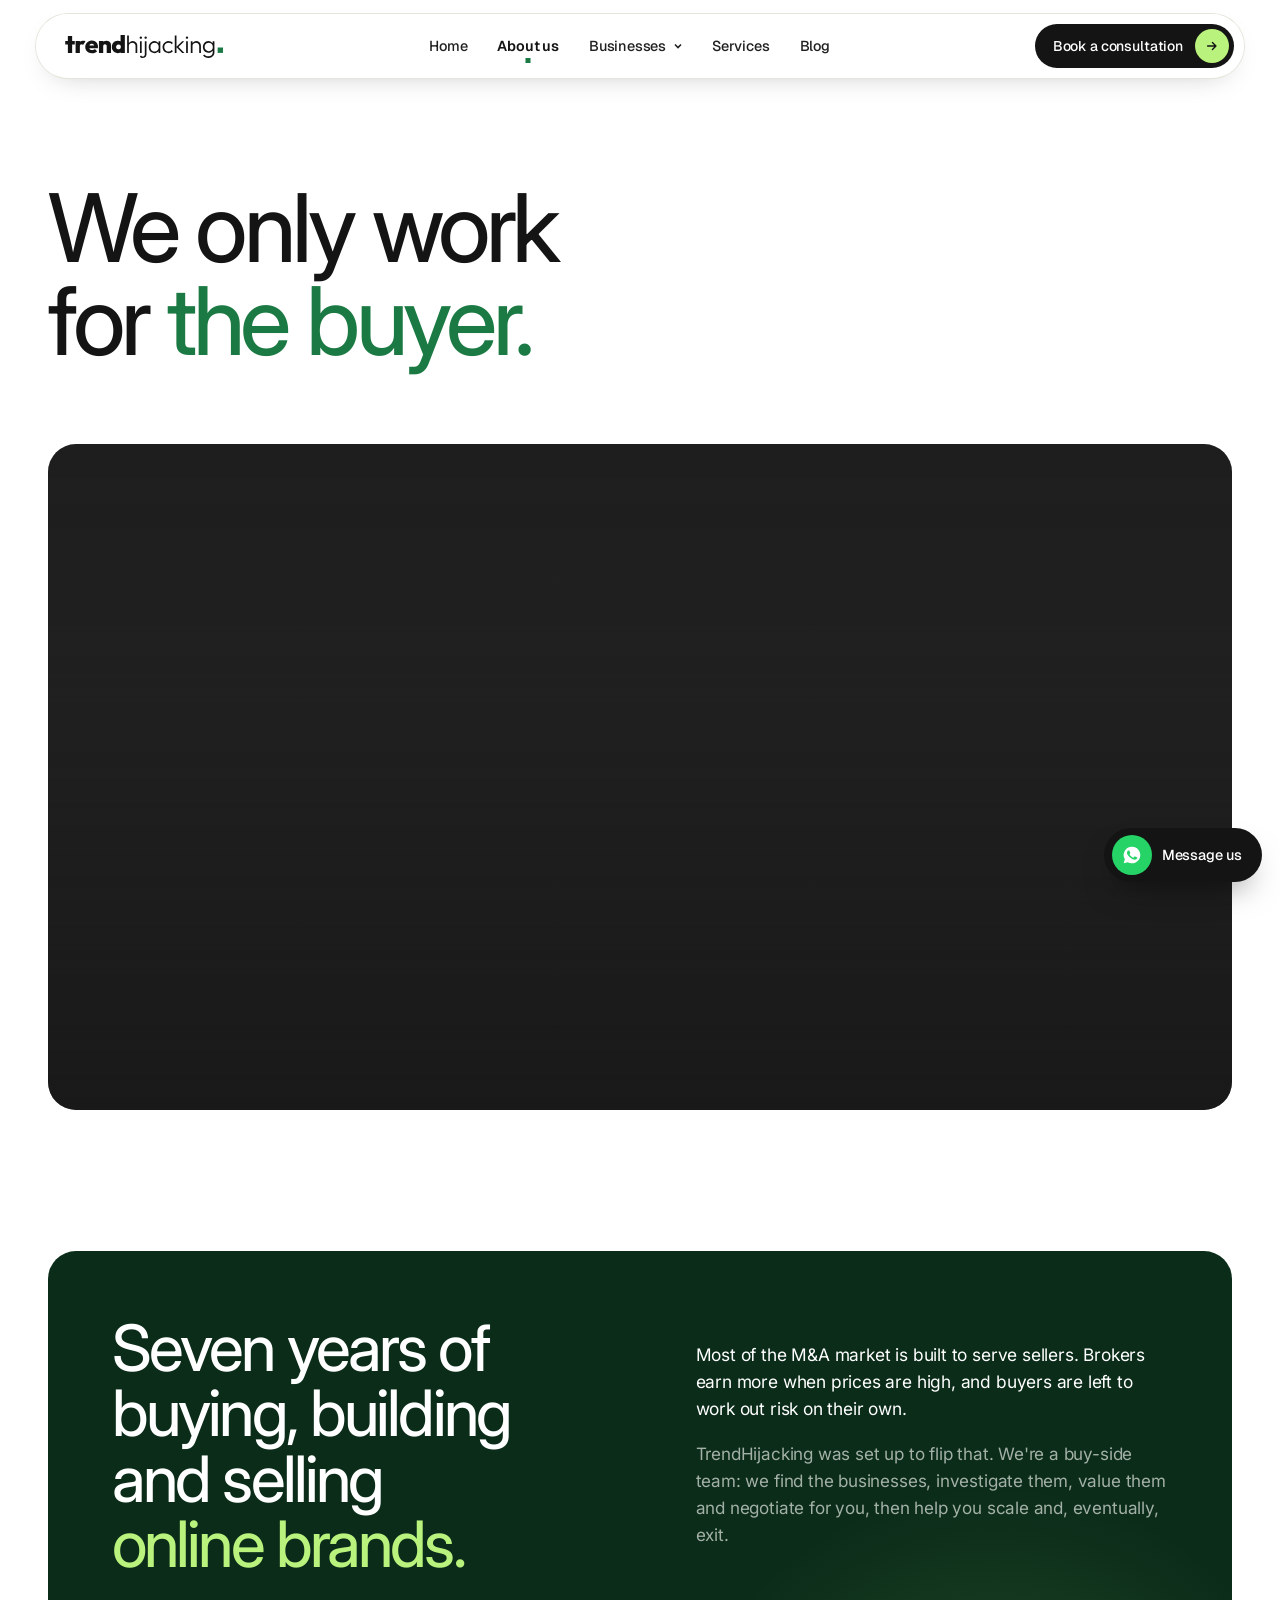
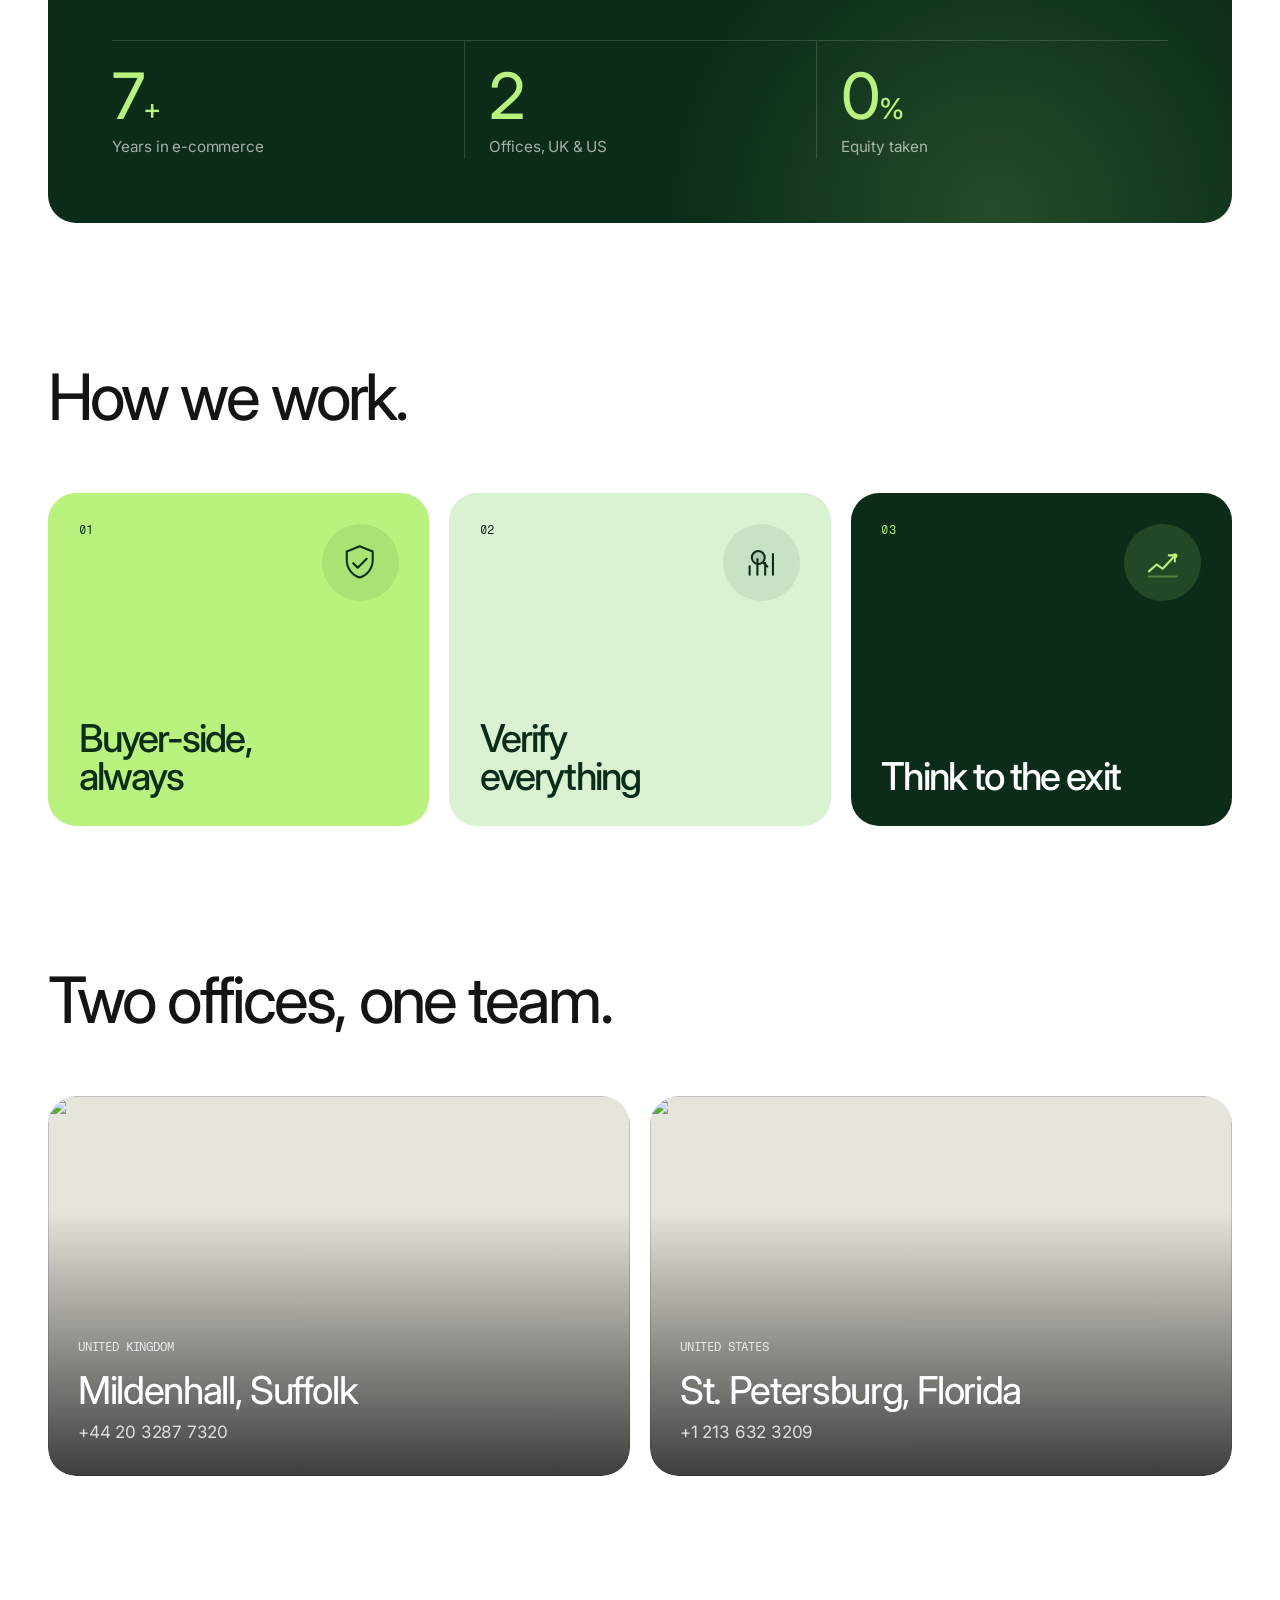
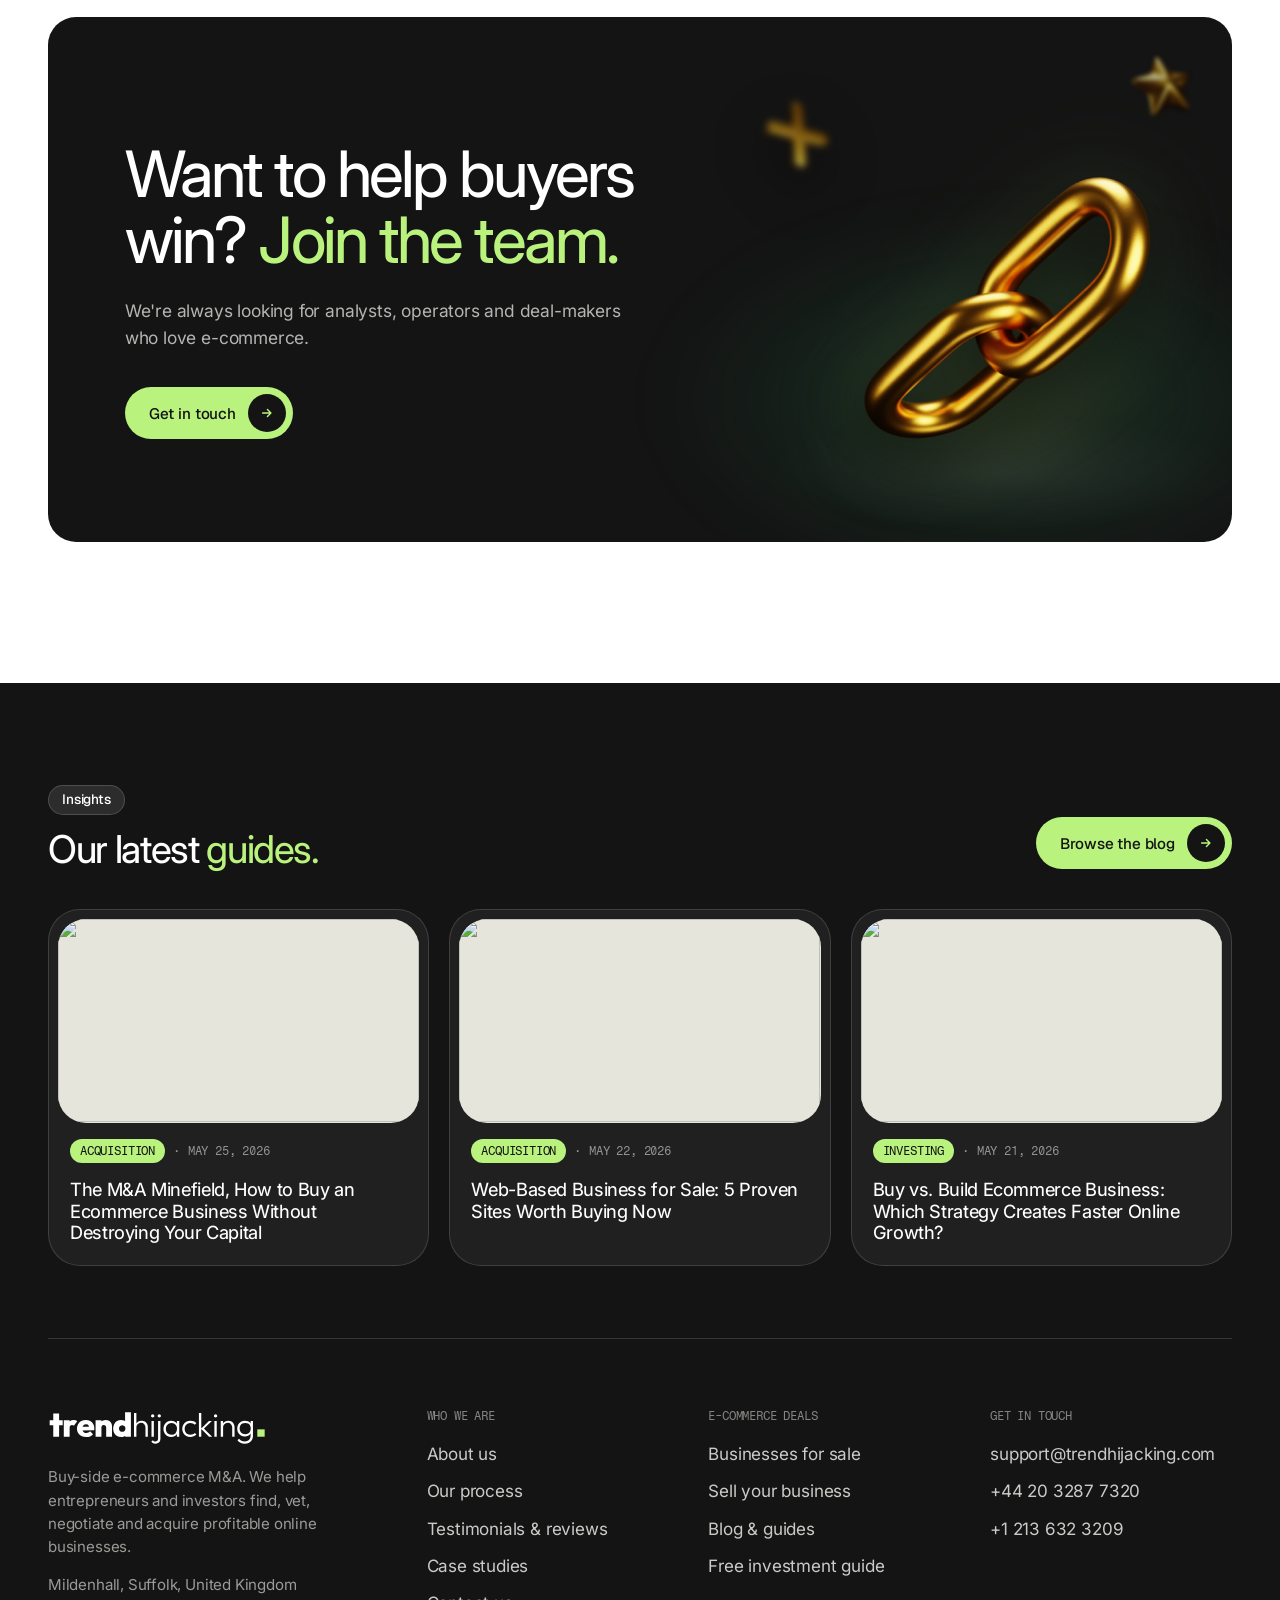
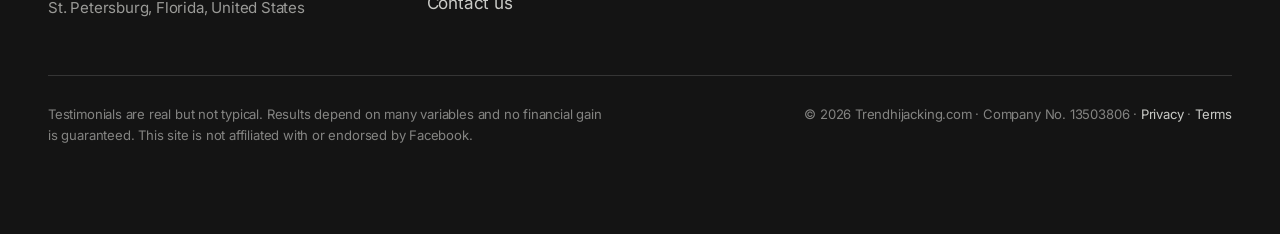
==== commit 5e700e4e: "Redesign site pages and move latest guides to footer Carry the redesign across the homepage and inne" ====
--- a/about.html
+++ b/about.html
@@ -3,7 +3,7 @@
 <head>
   <meta charset="utf-8">
   <meta name="viewport" content="width=device-width, initial-scale=1">
-  <title>Who We Are — TrendHijacking</title>
+  <title>Who We Are | TrendHijacking</title>
   <meta name="description" content="A buy-side e-commerce M&A team working only for the buyer.">
   <link rel="icon" href="assets/logo/th-favicon.svg" type="image/svg+xml">
   <link rel="preconnect" href="https://fonts.googleapis.com">
@@ -17,7 +17,6 @@
 <main>
   <section class="page-head">
     <div class="wrap">
-      <span class="eyebrow">Who we are</span>
       <h1 class="d1" data-split style="max-width:16ch">We only work for <em>the buyer.</em></h1>
     </div>
   </section>
@@ -29,18 +28,19 @@
   </div>
 
   <section class="sec">
-    <div class="wrap split" style="align-items:start">
-      <div>
-        <span class="eyebrow">Our story</span>
-        <h2 class="d2" data-split style="margin-top:22px">Seven years of buying, building and selling online brands.</h2>
-      </div>
-      <div class="stack" data-reveal>
-        <p class="lead" style="max-width:none">Most of the M&amp;A market is built to serve sellers. Brokers earn more when prices are high, and buyers are left to work out risk on their own.</p>
-        <p style="color:var(--muted)">TrendHijacking was set up to flip that. We're a buy-side team: we find the businesses, investigate them, value them and negotiate for you — then help you scale and, eventually, exit. With offices in the UK and the US, we work with first-time entrepreneurs and experienced investors alike.</p>
-        <div class="facts" style="grid-template-columns:repeat(3,1fr);margin-top:36px">
-          <div class="fact"><div class="fact-n" style="font-size:clamp(2.4rem,4vw,3.6rem)"><span data-count="7">7</span><small>+</small></div><p>Years in e-commerce</p></div>
-          <div class="fact"><div class="fact-n" style="font-size:clamp(2.4rem,4vw,3.6rem)"><span data-count="2">2</span></div><p>Offices, UK &amp; US</p></div>
-          <div class="fact"><div class="fact-n" style="font-size:clamp(2.4rem,4vw,3.6rem)"><span data-count="0">0</span><small>%</small></div><p>Equity taken</p></div>
+    <div class="wrap">
+      <div class="story sq on-green">
+        <div class="story-top">
+          <h2 class="d2" data-split>Seven years of buying, building and selling <em>online brands.</em></h2>
+          <div class="story-copy" data-reveal>
+            <p class="lead">Most of the M&amp;A market is built to serve sellers. Brokers earn more when prices are high, and buyers are left to work out risk on their own.</p>
+            <p>TrendHijacking was set up to flip that. We're a buy-side team: we find the businesses, investigate them, value them and negotiate for you, then help you scale and, eventually, exit.</p>
+          </div>
+        </div>
+        <div class="story-stats" data-stagger>
+          <div class="story-stat"><div class="story-n"><span data-count="7">7</span><small>+</small></div><p>Years in e-commerce</p></div>
+          <div class="story-stat"><div class="story-n"><span data-count="2">2</span></div><p>Offices, UK &amp; US</p></div>
+          <div class="story-stat"><div class="story-n"><span data-count="0">0</span><small>%</small></div><p>Equity taken</p></div>
         </div>
       </div>
     </div>
@@ -50,22 +50,27 @@
     <div class="wrap">
       <div class="sec-head">
         <div class="stack-sm">
-          <span class="eyebrow">What we stand for</span>
           <h2 class="d2" data-split>How we work.</h2>
         </div>
       </div>
-      <div class="values" data-stagger>
-        <article class="value sq">
-          <div class="step-ic"><svg viewBox="0 0 24 24" fill="none" stroke="currentColor" stroke-width="1.6"><path d="M12 3l8 4v5c0 4.5-3.4 8-8 9-4.6-1-8-4.5-8-9V7z"/></svg></div>
-          <div><h3 class="d4">Buyer-side, always</h3><p>We never represent sellers. Our only incentive is getting you the right deal.</p></div>
+      <div class="flips" data-stagger>
+        <article class="flip" tabindex="0">
+          <div class="flip-in">
+            <div class="flip-face flip-front"><div class="flip-top"><span class="flip-k">01</span><span class="flip-ic ic-shield" aria-hidden="true"><svg viewBox="0 0 48 48" fill="none" stroke="currentColor" stroke-width="2.4" stroke-linecap="round" stroke-linejoin="round"><path class="sh-body" d="M24 5l15 6v10c0 9.5-6.4 17.4-15 20-8.6-2.6-15-10.5-15-20V11z"/><path class="sh-tick" d="M16.5 24.5l5.2 5.2L32 19.4"/></svg></span></div><h3>Buyer-side, always</h3></div>
+            <div class="flip-face flip-back"><span class="flip-k">01 / Buyer-side</span><p>We never represent sellers. Our only incentive is getting you the right deal.</p></div>
+          </div>
         </article>
-        <article class="value sq">
-          <div class="step-ic"><svg viewBox="0 0 24 24" fill="none" stroke="currentColor" stroke-width="1.6"><circle cx="11" cy="11" r="6.5"/><path d="M20 20l-4.2-4.2"/></svg></div>
-          <div><h3 class="d4">Verify everything</h3><p>No screenshots, no guesswork. Every number is checked against the source.</p></div>
+        <article class="flip" tabindex="0">
+          <div class="flip-in">
+            <div class="flip-face flip-front"><div class="flip-top"><span class="flip-k">02</span><span class="flip-ic ic-scan" aria-hidden="true"><svg viewBox="0 0 48 48" fill="none" stroke="currentColor" stroke-width="2.4" stroke-linecap="round" stroke-linejoin="round"><path class="bar b1" d="M10 38V28"/><path class="bar b2" d="M19 38V20"/><path class="bar b3" d="M28 38V24"/><path class="bar b4" d="M37 38V14"/><g class="lens"><circle cx="20" cy="18" r="7.5" fill="currentColor" fill-opacity=".12"/><path d="M25.5 23.5l5 5"/></g></svg></span></div><h3>Verify everything</h3></div>
+            <div class="flip-face flip-back"><span class="flip-k">02 / Verify</span><p>No screenshots, no guesswork. Every number is checked against the source.</p></div>
+          </div>
         </article>
-        <article class="value sq">
-          <div class="step-ic"><svg viewBox="0 0 24 24" fill="none" stroke="currentColor" stroke-width="1.6"><path d="M4 18l6-6 4 4 6-7"/><path d="M15 9h5v5"/></svg></div>
-          <div><h3 class="d4">Think to the exit</h3><p>We plan how you'll sell before you buy, so every decision builds value.</p></div>
+        <article class="flip" tabindex="0">
+          <div class="flip-in">
+            <div class="flip-face flip-front"><div class="flip-top"><span class="flip-k">03</span><span class="flip-ic ic-exit" aria-hidden="true"><svg viewBox="0 0 48 48" fill="none" stroke="currentColor" stroke-width="2.4" stroke-linecap="round" stroke-linejoin="round"><path class="ex-base" d="M8 40h32" opacity=".35"/><path class="ex-line" d="M8 34l9-8 7 5 14-15"/><path class="ex-head" d="M31 15.5h7v7"/><circle class="ex-dot" cx="38" cy="16" r="3" fill="currentColor" stroke="none"/></svg></span></div><h3>Think to the exit</h3></div>
+            <div class="flip-face flip-back"><span class="flip-k">03 / Exit</span><p>We plan how you'll sell before you buy, so every decision builds value.</p></div>
+          </div>
         </article>
       </div>
     </div>
@@ -75,7 +80,6 @@
     <div class="wrap">
       <div class="sec-head">
         <div class="stack-sm">
-          <span class="eyebrow">Offices</span>
           <h2 class="d2" data-split>Two offices, one team.</h2>
         </div>
       </div>
@@ -99,8 +103,14 @@
   <section>
     <div class="wrap">
       <div class="cta-box sq on-green">
+        <div class="cta-coins cta-team" aria-hidden="true">
+          <span class="cc-glow"></span>
+          <span class="cc-floor"></span>
+          <img class="coin ct-plus" src="assets/img/team-plus.png" alt="" loading="lazy" width="400" height="400">
+          <img class="coin ct-link" src="assets/img/team-link.png" alt="" loading="lazy" width="400" height="400">
+          <img class="coin ct-star" src="assets/img/team-star.png" alt="" loading="lazy" width="400" height="400">
+        </div>
         <div class="cta-inner">
-          <span class="eyebrow">We are hiring</span>
           <h2 class="d2" data-split style="margin-top:22px">Want to help buyers win? <em>Join the team.</em></h2>
           <p class="lead">We're always looking for analysts, operators and deal-makers who love e-commerce.</p>
           <div class="btns"><a class="btn btn-lime" href="contact.html">Get in touch<span class="ic"><svg viewBox="0 0 16 16" fill="none" stroke="currentColor" stroke-width="1.6"><path d="M3 8h9.5M8.5 4l4 4-4 4" stroke-linecap="round" stroke-linejoin="round"/></svg></span></a></div>
--- a/assets/css/style.css
+++ b/assets/css/style.css
@@ -80,7 +80,7 @@
   font: 500 .85rem/1 var(--ui); letter-spacing: -.01em;
   color: var(--ink); background: var(--card); box-shadow: inset 0 0 0 1px var(--line);
 }
-.on-dark .eyebrow, .on-green .eyebrow, .finance .eyebrow {
+.on-dark .eyebrow, .on-green .eyebrow, .finance .eyebrow, .finance-photo .eyebrow {
   color: var(--paper); background: rgba(255, 255, 255, .1); box-shadow: inset 0 0 0 1px rgba(255, 255, 255, .16);
 }
 .mono { font-family: var(--mono); font-size: .8rem; letter-spacing: .01em; }
@@ -88,7 +88,7 @@
 /* ---------- layout ---------- */
 .wrap { width: 100%; max-width: var(--max); margin: 0 auto; padding: 0 var(--pad); }
 .sec { padding: clamp(80px, 11vw, 150px) 0; position: relative; }
-.sec-tight { padding: clamp(56px, 7vw, 96px) 0; }
+section[id] { scroll-margin-top: 100px; } /* anchor links land clear of the fixed nav */
 .on-dark { background: var(--ink); color: var(--paper); }
 .on-green { background: var(--green-deep); color: var(--paper); }
 .sec-head { display: flex; justify-content: space-between; align-items: flex-end; gap: 32px; margin-bottom: clamp(36px, 5vw, 64px); flex-wrap: wrap; }
@@ -228,11 +228,17 @@
 .nav-cta .btn .ic { width: 34px; height: 34px; }
 .nav-cta .btn-duo { height: 44px; padding: 0 5px 0 18px; gap: 12px; font-size: .88rem; }
 .nav-cta .btn-duo .ic { width: 34px; height: 34px; }
-.btn-duo { --bg: var(--ink); --fg: var(--paper); }
-.btn-duo:hover { background: var(--green); }
+.btn-duo { --bg: var(--green); --fg: var(--paper); }
+.btn-duo:hover { background: var(--ink); }
 .btn-duo .ic { transition: background .3s, color .3s; }
-.btn-duo:hover .ic { background: var(--paper); color: var(--green); }
-.btn-duo .ic { background: var(--lime); color: var(--ink); }
+.btn-duo .ic { background: var(--paper); color: var(--green); }
+.btn-duo:hover .ic { background: var(--lime); color: var(--ink); }
+/* lime at rest and on hover: the colors don't change, only the arrow's usual turn */
+/* nav button: black on the white nav, lime while over the black homepage hero */
+.nav-cta .btn-duo, .nav-cta .btn-duo:hover { --bg: var(--ink); --fg: var(--paper); background: var(--ink); color: var(--paper); }
+.nav-cta .btn-duo .ic, .nav-cta .btn-duo:hover .ic { background: var(--lime); color: var(--ink); }
+.nav.on-hero .nav-cta .btn-duo, .nav.on-hero .nav-cta .btn-duo:hover { --bg: var(--lime); --fg: var(--ink); background: var(--lime); color: var(--ink); }
+.nav.on-hero .nav-cta .btn-duo .ic, .nav.on-hero .nav-cta .btn-duo:hover .ic { background: var(--ink); color: var(--lime); }
 .burger { display: none; width: 48px; height: 48px; border-radius: 50%; border: 0; background: var(--ink); color: var(--paper); cursor: pointer; place-items: center; }
 .burger span { display: block; width: 18px; height: 1.5px; background: currentColor; margin: 4px auto; transition: transform .35s var(--ease); }
 .nav.open .burger span:first-child { transform: translateY(2.75px) rotate(45deg); }
@@ -249,11 +255,121 @@
 .nav.open .mnav { opacity: 1; visibility: visible; transform: none; }
 
 /* ---------- hero ---------- */
-.hero { padding: 150px 0 0; }
-.hero-top { display: grid; grid-template-columns: 1.55fr 1fr; gap: 48px; align-items: end; }
-.hero-top .d1 { max-width: 13ch; }
-.hero-side { padding-bottom: 10px; }
-.hero-side .lead { margin-bottom: 28px; }
+/* full-bleed dark stage, rounded only where it meets the white page below */
+.hero {
+  background: #050505;
+  border-radius: 0 0 var(--r) var(--r);
+  min-height: max(640px, 100svh);
+  display: flex; flex-direction: column; justify-content: center;
+  padding: 110px 0 70px; /* extra top room for the nav */
+  text-align: center;
+}
+@supports (corner-shape: superellipse(2)) {
+  .hero { corner-shape: superellipse(2); border-radius: 0 0 calc(var(--r) * 1.45) calc(var(--r) * 1.45); }
+}
+/* three fixed headline lines at every width: the size follows the viewport so the longest line always fits */
+.hero .d1 { font-size: min(8.4vw, 11vh, 5.6rem); line-height: 1.04; }
+.hero .hl { display: block; }
+.hero .lead { margin: clamp(20px, 3vh, 30px) auto 0; max-width: 680px; font-size: min(3.85vw, 1.1rem); text-wrap: balance; }
+.hero .btns { justify-content: center; margin-top: clamp(20px, 3vh, 30px); }
+/* dark pill at rest, ring so it stays visible on black, lime arrow; hover turns lime */
+.hero .btn-duo { --bg: var(--ink); box-shadow: inset 0 0 0 1px var(--line-d); transition: transform .4s var(--ease), background .3s, color .3s; }
+.hero .btn-duo .ic { background: var(--lime); color: var(--ink); }
+.hero .btn-duo:hover { background: var(--lime); color: var(--ink); }
+.hero .btn-duo:hover .ic { background: var(--ink); color: var(--lime); }
+
+/* decorative deal boxes stacked either side of the headline */
+.hero { position: relative; overflow: hidden; isolation: isolate; }
+.hero > .wrap { position: relative; z-index: 1; }
+/* lime corner glows that dim and light up. Each sits on its own layer and only its opacity animates,
+   so the compositor handles it with no repaint or layout; they pause once the hero scrolls away */
+.hero::before, .hero::after {
+  content: ""; position: absolute; z-index: -1; width: calc(var(--glow) * 2); height: calc(var(--glow) * 2);
+  transform: translate(-50%, -50%); border-radius: 50%; pointer-events: none; will-change: opacity;
+  animation: hero-glow var(--beat) ease-in-out infinite alternate;
+}
+.hero::before { --glow: max(190px, 19vw); --beat: 4s; left: 92%; top: 100%; background: radial-gradient(circle closest-side, rgba(185, 242, 124, .2), transparent); }
+.hero::after { --glow: max(150px, 14vw); --beat: 5.5s; left: 6%; top: 0; background: radial-gradient(circle closest-side, rgba(185, 242, 124, .12), transparent); }
+.hero.is-away::before, .hero.is-away::after { animation-play-state: paused; }
+@keyframes hero-glow { from { opacity: .3; } to { opacity: 1; } }
+@media (prefers-reduced-motion: reduce) { .hero::before, .hero::after { animation: none; } }
+.hero-boxes {
+  position: absolute; inset: 0; overflow: hidden; pointer-events: none; border-radius: inherit;
+  --u: clamp(.72px, .0694vw, 1.12px); /* 1px on a 1440 screen: boxes scale with the viewport so they clear the headline */
+  --hbx-mut: rgba(243, 244, 239, .55); --hbx-line: rgba(255, 255, 255, .1);
+}
+.hbx {
+  position: absolute; left: 50%; top: 50%; width: calc(var(--w) * var(--u)); padding: 1.25em;
+  font: 400 calc(13 * var(--u))/1.3 var(--ui); letter-spacing: -.01em; text-align: left;
+  color: #f3f4ef; background: #121412; border-radius: 1.4em;
+  box-shadow: inset 0 0 0 1px var(--hbx-line), 0 1.6em 3.4em rgba(0, 0, 0, .45);
+  filter: brightness(var(--dim)); /* dims by brightness, not opacity, so the box underneath can't show through */
+  transform: translate(calc(-50% + var(--cx) * var(--u)), calc(-50% + var(--cy) * var(--u))) rotate(var(--r));
+}
+@supports (corner-shape: superellipse(2)) { .hbx { corner-shape: superellipse(2); border-radius: 2em; } }
+.hbx-k { display: flex; justify-content: space-between; align-items: center; gap: .8em; color: var(--hbx-mut); font-size: .92em; }
+.hbx-tag { padding: .28em .7em; border-radius: 99px; background: rgba(185, 242, 124, .14); color: var(--lime); font-size: .9em; font-weight: 500; white-space: nowrap; }
+.hbx-big { margin-top: .4em; font: 500 1.75em/1.1 var(--display); letter-spacing: -.035em; }
+.hbx-name { margin-top: .7em; font-size: 1.05em; font-weight: 500; }
+.hbx-chart { display: block; width: 100%; height: 4em; margin-top: .6em; overflow: visible; }
+.hbx-pill { display: flex; align-items: center; gap: .7em; width: max-content; padding: .6em 1.1em .6em .65em; border-radius: 99px; corner-shape: round; font-weight: 500; white-space: nowrap; }
+.hbx-tick { flex: none; display: grid; place-items: center; width: 1.5em; height: 1.5em; border-radius: 50%; background: var(--lime); color: #121412; }
+.hbx-tick svg { width: 62%; height: 62%; fill: none; stroke: currentColor; stroke-width: 2.6; stroke-linecap: round; stroke-linejoin: round; }
+/* windows: P&L table and store */
+.hbx-win { padding: 0; overflow: hidden; }
+.hbx-bar { display: flex; align-items: center; gap: .32em; padding: .75em .9em; border-bottom: 1px solid var(--hbx-line); }
+.hbx-bar i { width: .55em; height: .55em; border-radius: 50%; background: var(--hbx-line); }
+.hbx-bar span { flex: 1; margin-left: .6em; padding: .2em .8em; border-radius: 99px; background: var(--hbx-line); color: var(--hbx-mut); font-size: .8em; }
+.hbx-bar em { font-style: normal; color: var(--hbx-mut); font-size: .86em; }
+.hbx-pl { display: flex; justify-content: space-between; gap: 1em; padding: .6em 1.1em; border-bottom: 1px solid var(--hbx-line); }
+.hbx-pl span:first-child { color: var(--hbx-mut); }
+.hbx-pl span:last-child { font-family: var(--mono); font-size: .92em; }
+.hbx-pl:last-child { border: 0; font-weight: 500; }
+.hbx-pl:last-child span { color: var(--lime); }
+.hbx-shop { display: grid; grid-template-columns: repeat(3, 1fr); gap: .6em; padding: .9em; }
+.hbx-shop i { display: block; aspect-ratio: 1; margin-bottom: .5em; border-radius: .6em; background: var(--t); }
+.hbx-shop b { display: block; height: .42em; border-radius: 99px; background: var(--hbx-line); }
+.hbx-shop b + b { width: 60%; margin-top: .3em; }
+/* letter of intent */
+.hbx-doc-t { font: 500 1.1em/1.2 var(--display); letter-spacing: -.02em; }
+.hbx-lines { display: grid; gap: .55em; margin: .95em 0 1.1em; }
+.hbx-lines i { display: block; height: .42em; border-radius: 99px; background: var(--hbx-line); }
+.hbx-sign { display: block; width: 62%; fill: none; stroke: var(--lime); stroke-width: 2; stroke-linecap: round; }
+.hbx-signed { margin-top: .35em; padding-top: .45em; border-top: 1px solid var(--hbx-line); color: var(--hbx-mut); font-size: .8em; }
+/* chat bubble */
+.hbx-chat { border-radius: 1.3em 1.3em 1.3em .3em; corner-shape: round; }
+.hbx-who { display: flex; align-items: center; gap: .55em; margin-bottom: .55em; color: var(--hbx-mut); font-size: .88em; }
+.hbx-who i { display: grid; place-items: center; width: 1.9em; height: 1.9em; border-radius: 50%; background: var(--lime); color: #121412; font: 600 .78em var(--ui); }
+/* no room beside the headline on smaller screens */
+@media (max-width: 1360px) { .hero-boxes { display: none; } }
+
+/* inline icon tiles in the headline */
+.hero-tiles { display: inline-flex; vertical-align: -.1em; margin-right: .06em; }
+.hero-tile {
+  display: grid; place-items: center; width: .86em; height: .86em; border-radius: .2em;
+  background: var(--tile); color: var(--tile-ink);
+  box-shadow: inset 0 0 0 .025em rgba(255, 255, 255, .55), inset 0 -.05em 0 rgba(0, 0, 0, .16), 0 .06em .16em rgba(0, 0, 0, .55);
+}
+@supports (corner-shape: superellipse(2)) { .hero-tile { corner-shape: superellipse(2); border-radius: .28em; } }
+.hero-tile + .hero-tile { margin-left: -.1em; }
+.hero-tile svg { width: 58%; height: 58%; fill: none; stroke: currentColor; stroke-width: 2.4; stroke-linecap: round; stroke-linejoin: round; }
+.t-lime { --tile: var(--lime); --tile-ink: var(--green-deep); transform: rotate(-7deg); }
+.t-green { --tile: var(--green-2); --tile-ink: var(--paper); transform: rotate(5deg) translateY(-.03em); position: relative; z-index: 1; }
+.t-white { --tile: var(--paper); --tile-ink: var(--ink); transform: rotate(-4deg); }
+
+/* nav while it sits over the dark hero */
+.nav-in, .nav-links > a, .drop-btn, .nav-cta .btn { transition: background .3s, box-shadow .3s, color .3s, transform .4s var(--ease); }
+.logo .lg-on-dark { display: none; }
+.nav.on-hero .logo img { display: none; }
+.nav.on-hero .logo .lg-on-dark { display: block; }
+.nav.on-hero:not(.open) .nav-in { background: transparent; box-shadow: none; backdrop-filter: none; -webkit-backdrop-filter: none; }
+.nav.on-hero .nav-links > a, .nav.on-hero .drop-btn { color: rgba(255, 255, 255, .86); }
+.nav.on-hero .nav-links > a.active, .nav.on-hero .drop-btn.active { color: var(--paper); }
+.nav.on-hero .nav-links > a.active::after, .nav.on-hero .drop-btn.active::after { background: var(--lime); }
+.nav.on-hero .nav-links > a:hover, .nav.on-hero .drop-btn:hover, .nav.on-hero .drop.open .drop-btn { background: rgba(255, 255, 255, .1); }
+.nav.on-hero:not(.open) .burger { background: var(--paper); color: var(--ink); }
+.nav.on-hero:not(.open) .burger:hover { background: var(--lime); }
+
 .rating { display: inline-flex; align-items: center; gap: 10px; margin-bottom: 26px; font: 500 .85rem/1 var(--ui); }
 .stars { display: inline-flex; gap: 2px; }
 .stars i { width: 18px; height: 18px; background: var(--green); display: grid; place-items: center; border-radius: 3px; }
@@ -272,20 +388,6 @@
   background: linear-gradient(180deg, rgba(20,20,20,.15) 0%, rgba(20,20,20,0) 35%, rgba(20,20,20,.55) 100%);
   pointer-events: none;
 }
-.hero-chip {
-  position: absolute; z-index: 2; padding: 18px 20px; border-radius: 20px;
-  background: rgba(255, 255, 255, .94);
-  box-shadow: 0 20px 40px -20px rgba(0,0,0,.4);
-}
-@supports (corner-shape: superellipse(2)) { .hero-chip { corner-shape: superellipse(2); border-radius: 28px; } }
-.hero-chip.c1 { left: clamp(16px, 3vw, 36px); bottom: clamp(16px, 3vw, 36px); width: min(330px, calc(100% - 32px)); }
-.hero-chip.c2 { right: clamp(16px, 3vw, 36px); top: clamp(16px, 3vw, 36px); }
-.deal-row { display: flex; justify-content: space-between; align-items: baseline; gap: 16px; font: 500 .82rem/1.2 var(--ui); color: var(--muted); }
-.deal-row b { font: 500 1.2rem/1 var(--display); letter-spacing: -.03em; color: var(--ink); }
-.deal-row + .deal-row { margin-top: 10px; padding-top: 10px; border-top: 1px solid var(--line); }
-.deal-save { color: var(--green) !important; }
-.chip-big { font: 450 2.4rem/1 var(--display); font-variation-settings: "opsz" 32; letter-spacing: -.05em; }
-.chip-sub { font: 500 .8rem/1.3 var(--ui); color: var(--muted); max-width: 18ch; margin-top: 6px; }
 
 /* ---------- listings ---------- */
 .listings { display: grid; grid-template-columns: repeat(3, 1fr); gap: 20px; }
@@ -433,6 +535,27 @@
 .fact-ring-in svg { width: clamp(18px, 1.7vw, 24px); transform: none; fill: var(--lime); }
 .fact-ring-in .half path:first-of-type { fill: rgba(255,255,255,.2); }
 
+/* ---------- about: story band ---------- */
+.story { padding: clamp(32px, 5vw, 72px); background: var(--green-deep); position: relative; }
+.story::before { content: ""; position: absolute; inset: auto -10% -60% auto; width: 60%; aspect-ratio: 1; border-radius: 50%; background: radial-gradient(circle, rgba(185,242,124,.16), transparent 65%); pointer-events: none; z-index: -1; }
+.story-top { display: grid; grid-template-columns: 1.1fr 1fr; gap: clamp(28px, 5vw, 80px); align-items: center; }
+.story-top .d2 { max-width: 14ch; }
+.story-copy > * + * { margin-top: 18px; }
+.story-copy .lead { max-width: none; color: var(--paper); }
+.story-copy p:not(.lead) { color: rgba(243, 244, 239, .66); }
+.story-stats { display: grid; grid-template-columns: repeat(3, 1fr); margin-top: clamp(36px, 5vw, 64px); border-top: 1px solid var(--line-d); }
+.story-stat { padding: 26px 24px 0 0; }
+.story-stat + .story-stat { padding-left: 24px; border-left: 1px solid var(--line-d); }
+.story-n { display: flex; align-items: baseline; font: 450 clamp(2.8rem, 5vw, 4.4rem)/.9 var(--display); letter-spacing: -.06em; color: var(--lime); }
+.story-n small { font-size: .45em; margin-left: .08em; letter-spacing: -.02em; }
+.story-stat p { margin-top: 10px; color: rgba(243, 244, 239, .66); font-size: .95rem; }
+@media (max-width: 760px) {
+  .story-top { grid-template-columns: minmax(0, 1fr); }
+  .story-stat { padding-right: 12px; }
+  .story-stat + .story-stat { padding-left: 12px; }
+  .story-stat p { font-size: .8rem; }
+}
+
 /* ---------- tiers ---------- */
 .tiers { display: grid; grid-template-columns: repeat(3, 1fr); gap: 20px; }
 .tier { background: var(--card); padding: 34px 30px 30px; display: flex; flex-direction: column; min-height: 560px; }
@@ -459,10 +582,39 @@
 .checks li b { font: 400 .78rem/1.9 var(--mono); color: var(--green); min-width: 26px; }
 .on-dark .checks li b, .on-green .checks li b { color: var(--lime); }
 
+/* ---------- homepage off-market: fill in the sentence ---------- */
+.om { background: var(--card); padding: clamp(24px, 5vw, 64px); }
+.om-head { display: grid; grid-template-columns: 1.1fr 1fr; gap: 16px clamp(28px, 5vw, 72px); align-items: end; }
+.om-head .eyebrow { background: var(--paper); }
+.om-head .d3 { margin-top: 18px; }
+.om-form { position: relative; z-index: 2; background: var(--paper); border-radius: 26px; box-shadow: 0 0 0 1px var(--line); padding: clamp(24px, 4.4vw, 56px); margin: clamp(28px, 4vw, 44px) 0 clamp(24px, 3vw, 36px); }
+.om-step { display: flex; gap: 10px; line-height: 1.35; margin-bottom: 18px; }
+.om-step b { font: 400 .78rem/1.7 var(--mono); color: var(--green); }
+.om-s { font: 450 clamp(1.8rem, 4.3vw, 4rem)/1.32 var(--display); font-variation-settings: "opsz" 32; letter-spacing: -.045em; }
+.om-pick { position: relative; display: inline-block; white-space: nowrap; }
+.om-pick > button { display: inline-flex; align-items: center; gap: .28em; padding: .02em .32em .05em .42em; border: 0; border-radius: .3em; background: var(--lime); color: var(--green-deep); font: inherit; line-height: 1.12; cursor: pointer; transition: background .25s; }
+.om-pick > button:hover, .om-pick.open > button { background: #a7e767; }
+.om-pick > button svg { width: .42em; height: .42em; transition: transform .3s var(--out); }
+.om-pick.open > button svg { transform: rotate(180deg); }
+.om-menu { position: absolute; z-index: 5; left: 0; top: calc(100% + 8px); min-width: 230px; padding: 6px; display: none; background: var(--paper); border-radius: 16px; box-shadow: 0 0 0 1px var(--line), 0 20px 44px rgba(0, 0, 0, .14); }
+.om-pick.open .om-menu { display: block; }
+.om-menu button { display: block; width: 100%; padding: 10px 12px; border: 0; border-radius: 10px; background: none; font: 500 .95rem/1.2 var(--ui); letter-spacing: -.01em; text-align: left; white-space: nowrap; cursor: pointer; }
+.om-menu button:hover, .om-menu button[aria-current="true"] { background: var(--mint); }
+.om-foot { display: flex; align-items: center; justify-content: space-between; gap: 24px; flex-wrap: wrap; }
+.om-foot ul { display: flex; flex: 1 1 420px; flex-wrap: wrap; gap: 12px 36px; }
+.om-foot li { display: flex; gap: 10px; max-width: 28ch; line-height: 1.35; }
+.om-foot b { font: 400 .78rem/1.7 var(--mono); color: var(--green); }
+@media (max-width: 760px) {
+  .om-head { grid-template-columns: minmax(0, 1fr); }
+  .om-pick { white-space: normal; }
+  .om-foot ul { flex-basis: 100%; }
+}
+
 /* ---------- case studies ---------- */
 .cases { display: grid; grid-template-columns: 1fr 1fr; gap: 20px; }
 .case { position: relative; min-height: 560px; color: #fff; display: flex; flex-direction: column; justify-content: flex-end; padding: clamp(22px, 3vw, 36px); }
-.case .media { position: absolute; inset: 0; z-index: -1; }
+.case .media { position: absolute; inset: 0; z-index: -1; background: var(--stone); border-radius: inherit; corner-shape: inherit; transform: translateZ(0); }
+.case .media img { backface-visibility: hidden; }
 .case .media::after { content: ""; position: absolute; inset: 0; background: linear-gradient(180deg, rgba(20,20,20,0) 25%, rgba(20,20,20,.85) 100%); }
 .case-cat { font: 400 .74rem/1 var(--mono); text-transform: uppercase; opacity: .8; }
 .case-t { font: 450 clamp(1.6rem, 2.6vw, 2.4rem)/1.05 var(--display); letter-spacing: -.04em; margin: 14px 0 22px; max-width: 16ch; }
@@ -474,15 +626,18 @@
 
 /* ---------- testimonials ---------- */
 .quotes { display: grid; grid-template-columns: repeat(3, 1fr); gap: 20px; }
-.quote { background: var(--card); padding: 30px; display: flex; flex-direction: column; gap: 26px; min-height: 300px; }
+.quote { background: var(--card); padding: 30px; display: flex; flex-direction: column; gap: 22px; }
 .quote:nth-child(2) { background: var(--mint); }
 .quote:nth-child(4) { background: var(--ink); color: var(--paper); }
 .quote blockquote { font: 450 clamp(1.3rem, 1.9vw, 1.7rem)/1.18 var(--display); letter-spacing: -.035em; }
 .quote figcaption { margin-top: auto; display: flex; align-items: center; gap: 12px; font: 500 .9rem/1.3 var(--ui); }
 .quote figcaption small { display: block; font-weight: 400; color: var(--muted); }
 .quote:nth-child(4) figcaption small { color: rgba(243,244,239,.6); }
-.avatar { width: 44px; height: 44px; border-radius: 14px; object-fit: cover; }
-@supports (corner-shape: superellipse(2)) { .avatar { corner-shape: superellipse(2); border-radius: 20px; } }
+.avatar { flex: none; width: 44px; height: 44px; border-radius: 50%; display: grid; place-items: center; font: 600 1rem/1 var(--ui); letter-spacing: 0; }
+.avatar.a1 { background: var(--green); color: var(--paper); }
+.avatar.a2 { background: var(--green-deep); color: var(--lime); }
+.avatar.a3 { background: var(--lime); color: var(--green-deep); }
+.avatar.a4 { background: var(--mint); color: var(--green-deep); }
 .quote.wide { grid-column: span 2; }
 
 /* ---------- finance banner ---------- */
@@ -490,6 +645,16 @@
 .finance-copy { padding: clamp(32px, 5vw, 64px); display: flex; flex-direction: column; justify-content: space-between; gap: 40px; }
 .finance-copy .lead { color: rgba(255,255,255,.78); }
 .finance .media { min-height: 420px; }
+/* homepage variant: full-bleed photo behind the text */
+.finance-photo { position: relative; min-height: 560px; display: flex; align-items: flex-end; color: #fff; background: var(--green-deep); }
+.fp-media { position: absolute !important; inset: 0; z-index: -2; }
+.fp-media img { width: 100%; height: 100%; object-fit: cover; object-position: 70% 60%; }
+.finance-photo::before { content: ""; position: absolute; inset: 0; z-index: -1; background: linear-gradient(90deg, rgba(10,44,25,.94) 0%, rgba(10,44,25,.75) 45%, rgba(10,44,25,.15) 100%); }
+.fp-copy { padding: clamp(32px, 5vw, 64px); max-width: 680px; }
+.fp-copy .lead { color: rgba(255,255,255,.8); }
+.fp-row { display: flex; align-items: center; gap: 24px; flex-wrap: wrap; padding-top: 24px; }
+.fp-stat { font: 500 .9rem/1.3 var(--ui); color: rgba(255,255,255,.8); }
+.fp-stat b { color: var(--lime); font-size: 1.3rem; }
 .finance-big { font: 450 clamp(4rem, 9vw, 8.5rem)/.85 var(--display); font-variation-settings: "opsz" 32; letter-spacing: -.065em; }
 .finance-big small { font-size: .3em; letter-spacing: -.02em; display: block; margin-top: 12px; opacity: .8; }
 
@@ -503,37 +668,43 @@
 .post-t { font: 450 1.4rem/1.15 var(--display); letter-spacing: -.03em; transition: color .3s; }
 .post:hover .post-t { color: var(--green); }
 .post-x { color: var(--muted); font-size: .96rem; display: -webkit-box; -webkit-line-clamp: 2; -webkit-box-orient: vertical; overflow: hidden; }
-.dark-band { margin: 0 var(--pad) clamp(56px, 7vw, 96px); }
 .on-dark .post-meta { color: rgba(243, 244, 239, .55); }
-.dark-band .post { padding: 10px 10px 24px; border-radius: calc(var(--r) + 4px); background: var(--ink-2); box-shadow: inset 0 0 0 1px var(--line-d); transition: box-shadow .35s var(--ease); }
-.dark-band .post:hover { box-shadow: inset 0 0 0 1.5px var(--lime); }
-.dark-band .post-meta, .dark-band .post-t { padding: 0 14px; }
-.dark-band .post-cat { padding: 6px 10px; border-radius: 999px; background: var(--lime); color: var(--ink); }
 .on-dark .post:hover .post-t { color: var(--lime); }
-
-/* blog rail: horizontal scroller with prev/next buttons */
-.post-rail { display: flex; gap: 20px; overflow-x: auto; scroll-snap-type: x mandatory; scrollbar-width: none; overscroll-behavior-x: contain; }
-.post-rail::-webkit-scrollbar { display: none; }
-.post-rail > .post { flex: 0 0 calc((100% - 40px) / 3); scroll-snap-align: start; }
-.rail-wrap { position: relative; }
-.rail-btn { position: absolute; z-index: 2; top: 50%; translate: 0 -50%; display: grid; place-items: center; width: 54px; height: 54px; border: 0; border-radius: 50%; background: var(--ink); color: var(--paper); box-shadow: inset 0 0 0 1px rgba(255,255,255,.22), 0 6px 20px rgba(0,0,0,.35); cursor: pointer; transition: background .3s var(--ease), color .3s var(--ease), box-shadow .3s var(--ease), opacity .3s; }
-/* centred in the panel margin beside the cards */
-.rail-wrap { --gutter: calc(var(--pad) + max(0px, (100vw - 2 * var(--pad) - var(--max)) / 2)); }
-.rail-btn[data-rail-prev] { left: calc(var(--gutter) / -2 - 27px); }
-.rail-btn[data-rail-next] { right: calc(var(--gutter) / -2 - 27px); }
-.rail-btn svg { width: 20px; height: 20px; }
-.rail-btn:hover:not(:disabled) { background: var(--lime); color: var(--ink); box-shadow: none; }
-.rail-btn:disabled { opacity: .3; pointer-events: none; }
 
 /* ---------- CTA ---------- */
 .cta-box { position: relative; padding: clamp(40px, 8vw, 110px) clamp(24px, 6vw, 80px); background: var(--ink); color: var(--paper); overflow: hidden; }
 .cta-box .d1 { max-width: 12ch; }
 .cta-box .media { position: absolute; right: clamp(-80px, -4vw, -20px); top: 50%; width: clamp(240px, 34vw, 480px); aspect-ratio: 4/5; transform: translateY(-50%) rotate(6deg); opacity: .9; }
+.cta-coins { position: absolute; top: 0; bottom: 0; right: 0; width: 44%; pointer-events: none; }
+.cta-coins > * { position: absolute; }
+.cc-glow { width: 130%; height: 70%; left: -10%; bottom: -8%; border-radius: 50%; background: radial-gradient(closest-side, rgba(185,242,124,.16), rgba(34,149,90,.12) 50%, transparent); filter: blur(30px); }
+.cc-floor { width: 92%; height: 22%; right: -2%; bottom: 2%; border-radius: 50%; background: radial-gradient(closest-side, rgba(255,255,255,.06), rgba(255,255,255,.02) 60%, transparent); }
+.cc-stacks { width: clamp(280px, 35vw, 500px); height: auto; right: 5%; bottom: 3%; }
+.cta-coins .coin { height: auto; animation: coin-float 6s ease-in-out infinite; }
+.cc-hero { width: clamp(120px, 13vw, 190px); left: 10%; top: 13%; --r: -14deg; filter: drop-shadow(0 26px 30px rgba(0,0,0,.55)) drop-shadow(0 0 40px rgba(185,242,124,.14)); }
+.cc-back { width: clamp(56px, 6vw, 86px); right: 8%; top: 9%; --r: 16deg; filter: blur(2px) brightness(.8); opacity: .85; animation-duration: 8s !important; animation-delay: -3s !important; }
+.cc-front { width: clamp(80px, 9vw, 130px); left: 2%; bottom: -3%; --r: -10deg; filter: blur(4px) drop-shadow(0 20px 24px rgba(0,0,0,.5)); animation-duration: 7s !important; animation-delay: -5s !important; }
+@keyframes coin-float { 0%, 100% { transform: translateY(0) rotate(var(--r)); } 50% { transform: translateY(-16px) rotate(calc(var(--r) + 4deg)); } }
+/* About: join-the-team illustration (gold chain link) */
+.ct-link { width: clamp(240px, 29vw, 410px); right: 6%; bottom: 8%; --r: -4deg; filter: drop-shadow(0 26px 30px rgba(0,0,0,.55)) drop-shadow(0 0 44px rgba(185,242,124,.14)); }
+.ct-plus { width: clamp(70px, 7vw, 100px); left: 8%; top: 14%; --r: 12deg; filter: blur(3.5px) brightness(.75) drop-shadow(0 20px 24px rgba(0,0,0,.5)); animation-duration: 7s !important; animation-delay: -5s !important; }
+.ct-star { width: clamp(56px, 6vw, 80px); right: 6%; top: 6%; --r: 14deg; filter: blur(2px) brightness(.8); opacity: .85; animation-duration: 8s !important; animation-delay: -4s !important; }
+@media (min-width: 761px) { .cta-box:has(.cta-coins) .cta-inner { max-width: 58%; } }
+@media (prefers-reduced-motion: reduce) { .cta-coins .coin { animation: none; transform: rotate(var(--r)); } }
 .cta-inner { position: relative; z-index: 1; max-width: 760px; }
 .cta-inner .lead { margin: 26px 0 36px; }
 
 /* ---------- footer ---------- */
-.foot { background: var(--ink); color: var(--paper); padding: clamp(64px, 8vw, 110px) 0 28px; margin-top: clamp(80px, 10vw, 140px); }
+.foot { background: var(--ink); color: var(--paper); padding: clamp(64px, 8vw, 110px) 0 88px; margin-top: clamp(80px, 11vw, 150px); } /* bottom padding keeps the legal line clear of the WhatsApp button */
+.foot-blog { margin-bottom: clamp(48px, 6vw, 72px); padding-bottom: clamp(48px, 6vw, 72px); border-bottom: 1px solid var(--line-d); }
+.foot-blog .sec-head { margin-bottom: clamp(28px, 3.5vw, 40px); }
+.foot a.btn { color: var(--fg); }
+.foot-blog .post { gap: 16px; padding: 10px 10px 22px; border-radius: calc(var(--r) + 4px); background: var(--ink-2); box-shadow: inset 0 0 0 1px var(--line-d); transition: box-shadow .35s var(--ease); }
+.foot-blog .post:hover { box-shadow: inset 0 0 0 1.5px var(--lime); }
+.foot-blog .post-meta, .foot-blog .post-t { padding: 0 12px; }
+.foot-blog .post-cat { padding: 6px 10px; border-radius: 999px; background: var(--lime); color: var(--ink); }
+.foot-blog .post-meta { gap: 8px; white-space: nowrap; }
+.foot-blog .post-t { font-size: 1.14rem; line-height: 1.2; letter-spacing: -.02em; color: var(--paper); }
 .foot-top { display: grid; grid-template-columns: 1.4fr repeat(3, 1fr); gap: 40px; padding-bottom: 56px; border-bottom: 1px solid var(--line-d); }
 .foot h4 { font: 400 .74rem/1 var(--mono); text-transform: uppercase; color: rgba(243,244,239,.5); margin-bottom: 18px; }
 .foot li + li { margin-top: 10px; }
@@ -627,24 +798,112 @@
 .art-cta p { color: rgba(243,244,239,.7); margin-bottom: 26px; }
 
 /* ---------- services page ---------- */
-.svc { display: grid; grid-template-columns: 1fr 1fr; gap: clamp(32px, 6vw, 96px); align-items: start; padding: clamp(56px, 7vw, 100px) 0; border-top: 1px solid var(--line); }
-.svc .media { aspect-ratio: 4 / 3; position: sticky; top: 110px; }
-.svc-num { font: 400 .8rem/1 var(--mono); color: var(--green); }
-.svc .d2 { margin: 18px 0 20px; }
-.kv { display: grid; grid-template-columns: 1fr 1fr; gap: 12px; margin: 32px 0; }
-.kv div { padding: 20px; background: var(--card); }
-.kv span { font: 400 .72rem/1 var(--mono); text-transform: uppercase; color: var(--muted); }
-.kv b { display: block; margin-top: 10px; font: 450 1.4rem/1.1 var(--display); letter-spacing: -.035em; }
-.areas { display: grid; grid-template-columns: repeat(2, 1fr); gap: 8px 20px; margin: 26px 0 34px; }
-.areas li { display: flex; gap: 10px; font-size: .95rem; padding: 10px 0; border-bottom: 1px solid var(--line); }
-.areas li b { font: 400 .74rem/1.9 var(--mono); color: var(--green); }
-
-/* process stack (sticky cards) */
-.pstack { display: grid; gap: 0; }
-.pcard { position: sticky; top: 100px; display: grid; grid-template-columns: 120px 1fr 1.1fr; gap: clamp(20px, 3vw, 48px); align-items: center; padding: clamp(24px, 3vw, 40px); background: var(--card); margin-bottom: 20px; min-height: 280px; box-shadow: 0 -20px 40px -30px rgba(20,20,20,.25); }
-.pcard:nth-child(even) { background: var(--stone); }
-.pcard .n { font: 450 4rem/1 var(--display); letter-spacing: -.06em; color: var(--green); }
-.pcard .media { aspect-ratio: 16 / 10; }
+
+/* intro: headline, then the lead and button on one row */
+.page-head .svc-h { max-width: 16ch; margin-top: 0; }
+.svc-intro-row { display: flex; justify-content: space-between; align-items: flex-end; gap: 32px; flex-wrap: wrap; margin-top: 28px; }
+.svc-intro-row .lead { margin-top: 0; }
+
+
+/* whose side: the seller's broker against us, row by row */
+.sec-t { margin-bottom: clamp(28px, 4vw, 44px); }
+.sides { display: grid; grid-template-columns: repeat(2, minmax(0, 1fr)); gap: 12px; }
+.side { padding: clamp(26px, 3vw, 40px); }
+.side > span { display: block; font: 500 .95rem/1 var(--ui); }
+.side > h3 { margin: 12px 0 26px; font: 450 clamp(1.9rem, 3vw, 2.6rem)/1 var(--display); font-variation-settings: "opsz" 32; letter-spacing: -.045em; }
+.side-sell { background: var(--stone); }
+.side-sell > span { color: var(--muted); }
+.side-you { background: var(--green-deep); color: var(--paper); }
+.side-you > span { color: var(--lime); }
+.side-row { min-height: 124px; padding: 20px 0; border-top: 1px solid rgba(20, 20, 20, .14); }
+.side-you .side-row { border-color: var(--line-d); }
+.side-row:last-child { padding-bottom: 0; }
+.side-row small { display: block; font: 400 .92rem/1 var(--ui); opacity: .7; }
+.side-row p { margin-top: 10px; font: 450 clamp(1.2rem, 1.8vw, 1.5rem)/1.18 var(--display); letter-spacing: -.03em; }
+.side-sell .side-row p { color: #55554c; }
+.sides-foot { display: flex; align-items: center; justify-content: space-between; gap: 20px; flex-wrap: wrap; margin-top: 26px; }
+.sides-foot p { font: 450 clamp(1.3rem, 2vw, 1.6rem)/1.15 var(--display); letter-spacing: -.035em; }
+
+/* financing: drag the price, the bar is drawn to dollar scale */
+/* same photo treatment as the homepage financing card, matched to the slider's height */
+.upfront { display: grid; grid-template-columns: minmax(0, 1fr) minmax(0, 1.1fr); gap: 12px; align-items: stretch; }
+.up-photo { min-height: 0; background: #000; }
+.finance-photo.up-photo::before { content: none; }
+/* the moving signs need the rounded shape themselves, or their layer pokes out at the corners (same fix as .case .media) */
+.up-photo .fp-media { border-radius: inherit; corner-shape: inherit; transform: translateZ(0); background: #000; }
+/* endless fall: each layer is three tiles tall (tile = card width) and slides down exactly one tile, so the loop has no seam */
+.fall i { position: absolute; left: 0; top: 0; width: 100%; aspect-ratio: 1 / 3; background: 0 0 / 100% auto repeat-y; transform: translate3d(0, -33.3333%, 0); will-change: transform; animation: fall 30s linear infinite; }
+.fall .fall-far { background-image: url("../img/dollar-fall-far.webp"); animation-duration: 54s; }
+.fall .fall-near { background-image: url("../img/dollar-fall-near.webp"); }
+@keyframes fall { to { transform: translate3d(0, 0, 0); } }
+@media (prefers-reduced-motion: reduce) { .fall i { animation: none !important; } }
+/* the fade belongs to the text block, so it stays behind the copy however the card wraps */
+.up-photo .fp-copy { width: 100%; max-width: none; padding: calc(clamp(26px, 3vw, 40px) + 64px) clamp(26px, 3vw, 40px) clamp(26px, 3vw, 40px); background: linear-gradient(0deg, rgba(0, 0, 0, .88), rgba(0, 0, 0, .76) calc(100% - 110px), rgba(0, 0, 0, 0)); }
+.up-photo .d2 em { color: var(--lime); }
+.up-photo .lead { margin: 18px 0 28px; }
+.up-tool { padding: clamp(20px, 3vw, 40px); background: var(--mint); }
+.up-lab { display: flex; justify-content: space-between; align-items: baseline; gap: 16px; }
+.up-lab b { font: 500 clamp(1.5rem, 2.2vw, 1.9rem)/1 var(--display); letter-spacing: -.04em; }
+.up-tool input[type="range"] { display: block; width: 100%; height: 32px; margin: 12px 0 26px; accent-color: var(--green); cursor: grab; }
+.up-tool input[type="range"]:active { cursor: grabbing; }
+.up-out { padding: clamp(18px, 2.2vw, 28px); background: var(--paper); border-radius: 22px; }
+.up-out > span { display: block; color: var(--muted); }
+.up-money { display: block; margin-top: 8px; font: 450 clamp(2.3rem, 5vw, 4.6rem)/1 var(--display); font-variation-settings: "opsz" 32; letter-spacing: -.055em; color: var(--green); white-space: nowrap; }
+.up-track { height: 48px; margin: 24px 0 16px; border-radius: 12px; background: var(--card); overflow: hidden; }
+.up-bar { display: flex; height: 100%; border-radius: 12px; background: var(--stone); overflow: hidden; transition: width .25s var(--out); }
+.up-bar i { display: block; height: 100%; }
+.up-bar .low { flex: 0 0 20%; background: var(--green); }
+.up-bar .high { flex: 0 0 10%; background: repeating-linear-gradient(-45deg, var(--green) 0 6px, var(--green-2) 6px 12px); }
+.up-key { display: flex; flex-wrap: wrap; gap: 8px 22px; font-size: .92rem; line-height: 1.3; }
+.up-key li { display: flex; align-items: center; gap: 8px; }
+.up-key i { flex: none; width: 12px; height: 12px; border-radius: 4px; }
+.up-key .low { background: var(--green); }
+.up-key .rest { background: var(--stone); }
+.up-note { margin-top: 14px; color: #3c4a40; font-size: .85rem; line-height: 1.45; }
+
+/* first section: pick a service. Panels share one grid cell, so switching never moves the page below */
+.pick { display: grid; grid-template-columns: minmax(0, 400px) minmax(0, 1fr); gap: 10px; margin-top: clamp(32px, 4vw, 48px); padding: 10px; background: var(--card); scroll-margin-top: 100px; }
+.pick-tabs { display: grid; gap: 10px; }
+.pick-tab { display: flex; flex-direction: column; justify-content: space-between; gap: 34px; padding: 24px; border: 0; border-radius: 22px; background: transparent; text-align: left; cursor: pointer; transition: background .25s, color .25s; }
+.pick-tab:hover { background: var(--stone); }
+.pick-tab span { font: 500 .9rem/1 var(--ui); opacity: .7; }
+.pick-tab b { font: 450 clamp(1.5rem, 2.2vw, 1.9rem)/1.05 var(--display); font-variation-settings: "opsz" 32; letter-spacing: -.04em; }
+.pick-tab[aria-selected="true"], .pick-tab[aria-selected="true"]:hover { background: var(--green); color: #fff; }
+.pick-panels { display: grid; min-width: 0; }
+.pick-body { grid-area: 1 / 1; min-width: 0; padding: clamp(22px, 3.2vw, 42px); background: var(--paper); border-radius: 22px; visibility: hidden; opacity: 0; transition: opacity .3s; }
+.pick-body.on { visibility: visible; opacity: 1; }
+.pick-lead { max-width: 52ch; font-size: clamp(1.15rem, 1.7vw, 1.4rem); line-height: 1.32; letter-spacing: -.02em; }
+.pick-facts { display: flex; flex-wrap: wrap; gap: 20px 56px; margin: 32px 0; padding: 22px 0; border-block: 1px solid var(--line); }
+.pick-facts span { display: block; font: 400 .88rem/1.2 var(--ui); color: var(--muted); }
+.pick-facts b { display: block; margin-top: 8px; font: 450 clamp(1.9rem, 3vw, 2.5rem)/1 var(--display); font-variation-settings: "opsz" 32; letter-spacing: -.05em; color: var(--green); }
+.pick-list { display: grid; grid-template-columns: repeat(2, minmax(0, 1fr)); gap: 14px 32px; margin-bottom: 32px; }
+.pick-list li { position: relative; padding-left: 20px; line-height: 1.35; font-size: 1rem; }
+.pick-list li::before { content: ""; position: absolute; left: 0; top: .5em; width: 8px; height: 8px; background: var(--green); }
+/* the longest button wraps on the narrowest phones instead of leaving the panel */
+@media (max-width: 400px) { .pick-body .btn { height: auto; min-height: 52px; padding-block: 7px; line-height: 1.2; white-space: normal; } .pick-body .btn .ic { flex: none; } }
+
+/* process: deal tracker. Panels share one grid cell, so changing stage never moves the page below */
+.trk-rail { display: grid; grid-template-columns: repeat(8, minmax(0, 1fr)); gap: 6px; }
+.trk-stop { padding: 16px 0 10px; border: 0; border-top: 6px solid var(--stone); background: none; font: 500 1rem/1.2 var(--ui); letter-spacing: -.01em; text-align: left; color: var(--muted); cursor: pointer; transition: border-color .25s, color .25s; }
+.trk-stop:hover { color: var(--green); }
+.trk-stop.done { border-color: var(--green); color: var(--ink); }
+.trk-stop.now { border-color: var(--green); color: var(--green); font-weight: 600; }
+/* auto-advance: the current stage's bar fills, then main.js opens the next one */
+.auto .trk-stop { position: relative; }
+.auto .trk-stop.now { border-color: var(--stone); }
+.auto .trk-stop.now::before { content: ""; position: absolute; top: -6px; left: 0; right: 0; height: 6px; background: var(--green); transform-origin: 0 50%; transform: scaleX(0); animation: trk-fill var(--dwell, 5s) linear forwards; }
+.auto.hold .trk-stop.now::before { animation-play-state: paused; }
+@keyframes trk-fill { to { transform: scaleX(1); } }
+.trk-card { margin-top: 18px; padding: 12px; background: var(--card); }
+.trk-panels { display: grid; }
+.trk-panel { grid-area: 1 / 1; display: grid; grid-template-columns: minmax(0, 1.1fr) minmax(0, 1fr) minmax(0, 1fr); gap: 12px; min-width: 0; visibility: hidden; opacity: 0; transition: opacity .25s; }
+.trk-panel.on { visibility: visible; opacity: 1; }
+.trk-main { padding: clamp(24px, 2.8vw, 34px); background: var(--green); color: #fff; border-radius: 22px; }
+.trk-main small { display: block; font: 500 .95rem/1 var(--ui); color: var(--lime); }
+.trk-main h3 { margin-top: 14px; font: 450 clamp(2.4rem, 4.2vw, 3.8rem)/1 var(--display); font-variation-settings: "opsz" 32; letter-spacing: -.05em; }
+.trk-cell { padding: clamp(22px, 2.5vw, 30px); background: var(--paper); border-radius: 22px; }
+.trk-cell small { display: block; font: 500 .95rem/1 var(--ui); color: var(--muted); }
+.trk-cell p { margin-top: 16px; font: 450 clamp(1.25rem, 1.8vw, 1.55rem)/1.2 var(--display); letter-spacing: -.03em; }
 
 /* ---------- about ---------- */
 .values { display: grid; grid-template-columns: repeat(3, 1fr); gap: 20px; }
@@ -652,10 +911,69 @@
 .value .step-ic { background: var(--mint); color: var(--green); }
 .value h3 { margin: 40px 0 12px; }
 .value p { color: var(--muted); }
+/* about: flip cards. The outer .flip never moves, so hover stays stable;
+   only .flip-in rotates. */
+.flips { display: grid; grid-template-columns: repeat(3, 1fr); gap: 20px; }
+.flip { height: clamp(280px, 26vw, 340px); perspective: 1400px; cursor: pointer; outline: none; }
+.flip-in { position: relative; height: 100%; transform-style: preserve-3d; transition: transform .8s var(--out); }
+@media (hover: hover) { .flip:hover .flip-in { transform: rotateY(180deg); } }
+.flip.on .flip-in { transform: rotateY(180deg); }
+.flip:focus-visible { outline: 2px solid var(--green); outline-offset: 4px; border-radius: var(--r); }
+.flip-face { position: absolute; inset: 0; padding: clamp(24px, 2.4vw, 32px); border-radius: var(--r); display: flex; flex-direction: column; justify-content: space-between; -webkit-backface-visibility: hidden; backface-visibility: hidden; }
+@supports (corner-shape: superellipse(2)) { .flip-face { corner-shape: superellipse(2); border-radius: calc(var(--r) * 1.45); } }
+.flip-back { transform: rotateY(180deg); }
+.flip-k { font: 400 .78rem/1 var(--mono); letter-spacing: .02em; text-transform: uppercase; }
+.flip-front h3 { font: 500 clamp(1.9rem, 3vw, 2.7rem)/1 var(--display); letter-spacing: -.05em; max-width: 10ch; }
+.flip-top { display: flex; justify-content: space-between; align-items: flex-start; }
+.flip-ic { display: grid; place-items: center; width: clamp(64px, 6vw, 78px); aspect-ratio: 1; border-radius: 50%; background: rgba(10, 44, 25, .08); transition: transform .6s var(--out), background .4s var(--out); }
+.flip-ic svg { width: 54%; height: 54%; overflow: visible; }
+.flip:hover .flip-ic { transform: scale(1.08) rotate(-6deg); }
+.flip:nth-child(3) .flip-ic { background: rgba(185, 242, 124, .14); color: var(--lime); }
+/* 1: shield draws, tick checks in, soft pulse */
+.ic-shield .sh-body { stroke-dasharray: 110; animation: sh-draw 4.8s var(--out) infinite; }
+.ic-shield .sh-tick { stroke-dasharray: 26; animation: sh-tick 4.8s var(--out) infinite; }
+@keyframes sh-draw { 0% { stroke-dashoffset: 110; } 30%, 100% { stroke-dashoffset: 0; } }
+@keyframes sh-tick { 0%, 28% { stroke-dashoffset: 26; } 45%, 88% { stroke-dashoffset: 0; } 100% { stroke-dashoffset: -26; } }
+.ic-shield { animation: ic-pulse 4.8s ease-in-out infinite; }
+@keyframes ic-pulse { 0%, 40%, 100% { box-shadow: 0 0 0 0 rgba(27, 122, 67, 0); } 50% { box-shadow: 0 0 0 10px rgba(27, 122, 67, .12); } 70% { box-shadow: 0 0 0 16px rgba(27, 122, 67, 0); } }
+/* 2: lens sweeps across bars, each bar lifts as it's checked */
+.ic-scan .lens { animation: lens 4s ease-in-out infinite; }
+@keyframes lens { 0%, 100% { transform: translate(-8px, 4px); } 50% { transform: translate(14px, -2px); } }
+.ic-scan .bar { transform-box: fill-box; transform-origin: bottom; animation: bar 4s ease-in-out infinite; }
+.ic-scan .b2 { animation-delay: .5s; } .ic-scan .b3 { animation-delay: 1s; } .ic-scan .b4 { animation-delay: 1.5s; }
+@keyframes bar { 0%, 100% { transform: scaleY(1); opacity: .55; } 25% { transform: scaleY(1.12); opacity: 1; } }
+/* 3: growth line draws up to the exit point, dot glows */
+.ic-exit .ex-line { stroke-dasharray: 46; animation: ex-line 4.4s var(--out) infinite; }
+.ic-exit .ex-head { stroke-dasharray: 16; animation: ex-head 4.4s var(--out) infinite; }
+.ic-exit .ex-dot { transform-box: fill-box; transform-origin: center; animation: ex-dot 4.4s ease-out infinite; }
+@keyframes ex-line { 0% { stroke-dashoffset: 46; } 40%, 85% { stroke-dashoffset: 0; } 100% { stroke-dashoffset: -46; } }
+@keyframes ex-head { 0%, 32% { stroke-dashoffset: 16; } 48%, 85% { stroke-dashoffset: 0; } 100% { stroke-dashoffset: 16; } }
+@keyframes ex-dot { 0%, 38% { transform: scale(0); opacity: 0; } 48% { transform: scale(1.5); opacity: 1; } 60%, 85% { transform: scale(1); opacity: 1; } 100% { transform: scale(0); opacity: 0; } }
+@media (prefers-reduced-motion: reduce) { .flip-ic, .flip-ic * { animation: none !important; } }
+/* same measure + 3-line box on every back, so first lines start at the same height */
+.flip-back p { font-size: clamp(1.05rem, 1.4vw, 1.25rem); line-height: 1.45; max-width: 25ch; min-height: 4.35em; }
+/* 1: lime → dark green */
+.flip:nth-child(1) .flip-front { background: var(--lime); color: var(--green-deep); }
+.flip:nth-child(1) .flip-back { background: var(--green-deep); color: var(--paper); }
+.flip:nth-child(1) .flip-back .flip-k { color: var(--lime); }
+/* 2: mint → brand green */
+.flip:nth-child(2) .flip-front { background: var(--mint); color: var(--green-deep); }
+.flip:nth-child(2) .flip-back { background: var(--green); color: var(--paper); }
+.flip:nth-child(2) .flip-back .flip-k { color: var(--lime); }
+/* 3: dark green → lime */
+.flip:nth-child(3) .flip-front { background: var(--green-deep); color: var(--paper); }
+.flip:nth-child(3) .flip-front .flip-k { color: var(--lime); }
+.flip:nth-child(3) .flip-back { background: var(--lime); color: var(--green-deep); }
+.flip:nth-child(3) .flip-back p { font-weight: 500; } /* dark-on-light reads thinner than light-on-dark */
+.flip:nth-child(3) .flip-back .flip-k { color: var(--green); }
+@media (max-width: 760px) {
+  .flips { grid-template-columns: minmax(0, 1fr); }
+  .flip { height: 240px; }
+}
 .offices { display: grid; grid-template-columns: 1fr 1fr; gap: 20px; }
 .case, .office { will-change: transform; }
 .office { position: relative; min-height: 380px; padding: 30px; color: #fff; display: flex; flex-direction: column; justify-content: flex-end; }
-.office .media { position: absolute; inset: 0; z-index: -1; }
+.office .media { position: absolute; inset: 0; z-index: -1; background: var(--stone); border-radius: inherit; corner-shape: inherit; transform: translateZ(0); }
 .office .media::after { content: ""; position: absolute; inset: 0; background: linear-gradient(180deg, transparent 30%, rgba(20,20,20,.8)); }
 .office p { opacity: .8; margin-top: 8px; }
 
@@ -685,6 +1003,38 @@
 .wa i { width: 40px; height: 40px; border-radius: 50%; background: #25d366; display: grid; place-items: center; }
 .wa svg { width: 20px; height: 20px; color: #fff; }
 
+/* ---------- press strip ---------- */
+.press { padding: clamp(48px, 6vw, 80px) 0 0; }
+.press-head { display: flex; justify-content: space-between; align-items: center; gap: 16px; flex-wrap: wrap; margin-bottom: 24px; }
+.press-title { display: flex; align-items: center; gap: 12px; }
+.press-title h2 { margin: 0; font: 500 clamp(1.25rem, 1.8vw, 1.6rem)/1.15 var(--display); letter-spacing: -.025em; }
+.press-ic { width: 40px; height: 40px; display: grid; place-items: center; border-radius: 12px; background: var(--lime); color: var(--green-deep); flex: none; }
+.press-ic svg { width: 21px; height: 21px; }
+.press-marquee { overflow: hidden; padding: 6px 0; }
+.press-track { display: flex; width: max-content; will-change: transform; }
+.press-set { display: flex; flex: none; gap: 12px; padding-right: 12px; } /* trailing gap keeps the loop seam even */
+.press-marquee:not(:has(.press-set)) .press-track { gap: 12px; }
+.press-item {
+  position: relative; display: flex; justify-content: center; align-items: center; flex: none; padding-bottom: 26px;
+  width: 260px; height: 132px; border-radius: 22px; background: var(--card); box-shadow: inset 0 0 0 1px var(--line); color: var(--ink);
+  transition: background .35s var(--ease), color .35s var(--ease), transform .5s var(--out);
+}
+.press-item small { position: absolute; left: 0; right: 0; bottom: 26px; text-align: center; font: 400 .72rem/1 var(--mono); color: var(--muted); transition: color .35s var(--ease); }
+.press-item:hover, .press-item:focus-visible { background: var(--ink); color: var(--paper); transform: translateY(-4px); }
+.press-item:hover small, .press-item:focus-visible small { color: var(--lime); }
+.press-item:focus-visible { outline: 2px solid var(--green); outline-offset: 2px; }
+.pl { display: block; white-space: nowrap; line-height: 1; }
+.pl-ap { font: 800 1.7rem/1 var(--display); letter-spacing: -.06em; padding: 5px 8px 6px; border: 2.5px solid currentColor; border-radius: 8px; }
+.pl-asp { font: 700 1.8rem/1 "Libre Caslon Text", Georgia, serif; letter-spacing: -.035em; }
+.pl-si { font: 700 1.45rem/1 "Libre Caslon Text", Georgia, serif; letter-spacing: -.045em; }
+.pl-bz { font: 800 1.85rem/1 var(--display); letter-spacing: .01em; }
+@media (max-width: 760px) {
+  .press-item { width: 200px; height: 108px; border-radius: 18px; padding-bottom: 22px; }
+  .press-item small { bottom: 20px; }
+  .pl-ap { font-size: 1.35rem; } .pl-asp { font-size: 1.45rem; } .pl-si { font-size: 1.2rem; } .pl-bz { font-size: 1.5rem; }
+}
+@media (prefers-reduced-motion: reduce) { .press-marquee { overflow-x: auto; scrollbar-width: none; } }
+
 /* ---------- reveal states (only when JS animations run) ---------- */
 .anim [data-reveal] { opacity: 0; transform: translateY(24px); }
 .anim [data-split] { opacity: 0; transform: translateY(24px); }
@@ -695,26 +1045,29 @@
   .burger { display: flex; flex-direction: column; justify-content: center; }
   .nav-in { padding-right: 8px; }
   .nav-cta .btn { display: none; }
-  .hero-top, .page-head-row { grid-template-columns: minmax(0, 1fr); gap: 28px; }
+  .page-head-row { grid-template-columns: minmax(0, 1fr); gap: 28px; }
+  .page-head-row .lead { margin-top: 0; }
   .listings, .posts, .tiers, .quotes, .values { grid-template-columns: 1fr 1fr; }
   .tier { min-height: 0; }
   .quote.wide { grid-column: span 2; }
   .fact, .fact:nth-child(1), .fact:nth-child(4) { grid-column: span 6; }
-  .post-rail > .post { flex-basis: calc((100% - 20px) / 2); }
-  .rail-btn { display: none; }
+  .foot-blog .posts { grid-template-columns: repeat(3, minmax(0, 1fr)); gap: 14px; }
   .foot-top { grid-template-columns: 1fr 1fr; }
   .art-grid { grid-template-columns: minmax(0, 720px); }
   .toc { display: none; }
-  .pcard { grid-template-columns: 80px 1fr; }
-  .pcard .media { display: none; }
+  .upfront { grid-template-columns: minmax(0, 1fr); }
+  .up-photo { min-height: 480px; }
+  .pick { grid-template-columns: minmax(0, 1fr); }
+  .trk-panel { grid-template-columns: repeat(2, minmax(0, 1fr)); }
+  .trk-main { grid-column: 1 / -1; }
+  .pick-tab { gap: 14px; padding: 18px 20px; }
 }
 @media (max-width: 760px) {
   .fact, .fact:nth-child(1), .fact:nth-child(4) { grid-column: 1 / -1; min-height: 300px; }
   .fact-rate { flex-direction: column; align-items: flex-start; }
-  .post-rail > .post { flex-basis: 85%; }
   .fact-ring { align-self: flex-start; width: 160px; }
   body { font-size: 16px; }
-  .split, .cases, .finance, .post-feat, .svc, .contact-grid, .offices { grid-template-columns: minmax(0, 1fr); }
+  .split, .cases, .finance, .post-feat, .contact-grid, .offices { grid-template-columns: minmax(0, 1fr); }
   .listings, .posts, .bgrid, .tiers, .quotes, .values { grid-template-columns: minmax(0, 1fr); }
   .blog-head .search, .blog-head .search input { width: 100%; }
   .btns .btn { flex: 1 1 auto; justify-content: space-between; }
@@ -723,21 +1076,32 @@
   .chips { flex-wrap: nowrap; overflow-x: auto; scrollbar-width: none; width: 100%; }
   .chip { flex: none; }
   .quote.wide { grid-column: auto; }
-  .hero { padding-top: 120px; }
-  .hero-chip.c2 { display: none; }
+  .hero { min-height: max(620px, 100svh); }
+  .sides { grid-template-columns: minmax(0, 1fr); }
+  .pick-list { grid-template-columns: minmax(0, 1fr); }
+  /* eight stages become two rows of four */
+  .trk-rail { grid-template-columns: repeat(4, minmax(0, 1fr)); row-gap: 4px; }
+  .trk-stop { padding-top: 10px; font-size: .86rem; }
+  .trk-panel { grid-template-columns: minmax(0, 1fr); }
+  .side-row { min-height: 0; }
   .case { min-height: 480px; }
   .case-nums { grid-template-columns: 1fr 1fr; }
   .case-nums div:last-child { grid-column: span 2; }
   .finance .media { min-height: 280px; order: -1; }
+  .finance-photo { min-height: 520px; }
+  .finance-photo::before { background: linear-gradient(0deg, rgba(10,44,25,.95) 35%, rgba(10,44,25,.35) 100%); }
+  .foot-blog .posts { grid-template-columns: minmax(0, 1fr); gap: 10px; }
+  .foot-blog .post { display: grid; grid-template-columns: 112px minmax(0, 1fr); grid-template-rows: auto auto; column-gap: 14px; row-gap: 8px; padding: 10px; }
+  .foot-blog .post .media { grid-row: 1 / 3; align-self: center; }
+  .foot-blog .post-meta, .foot-blog .post-t { padding: 0; }
+  .foot-blog .post-meta { align-self: end; font-size: .68rem; }
+  .foot-blog .post-t { font-size: 1rem; }
   .foot-top { grid-template-columns: 1fr; }
   .step { min-height: 360px; }
-  .svc .media { position: relative; top: 0; }
-  .row2, .areas, .kv { grid-template-columns: 1fr; }
-  .cta-box .media { display: none; }
+  .row2 { grid-template-columns: 1fr; }
+  .cta-box .media, .cta-coins { display: none; }
   .page-head, .art-head { padding-top: 120px; }
   .art-hero { aspect-ratio: 4 / 3; }
-  .pcard { grid-template-columns: 1fr; gap: 12px; min-height: 0; top: 90px; }
-  .pcard .n { font-size: 2.6rem; }
   .wa span { display: none; }
   .wa { padding: 0 7px; }
   .sec-head { margin-bottom: 32px; }
@@ -745,3 +1109,7 @@
 @media (prefers-reduced-motion: reduce) {
   *, *::before, *::after { animation-duration: .01ms !important; transition-duration: .01ms !important; }
 }
+
+/* hover-zoom cards: light backing + stable layer so the rounded clip never flashes dark edges */
+.listing .media, .post .media, .bcard-img { background: var(--stone); transform: translateZ(0); }
+.listing .media img, .post .media img, .bcard-img img { backface-visibility: hidden; will-change: transform; }
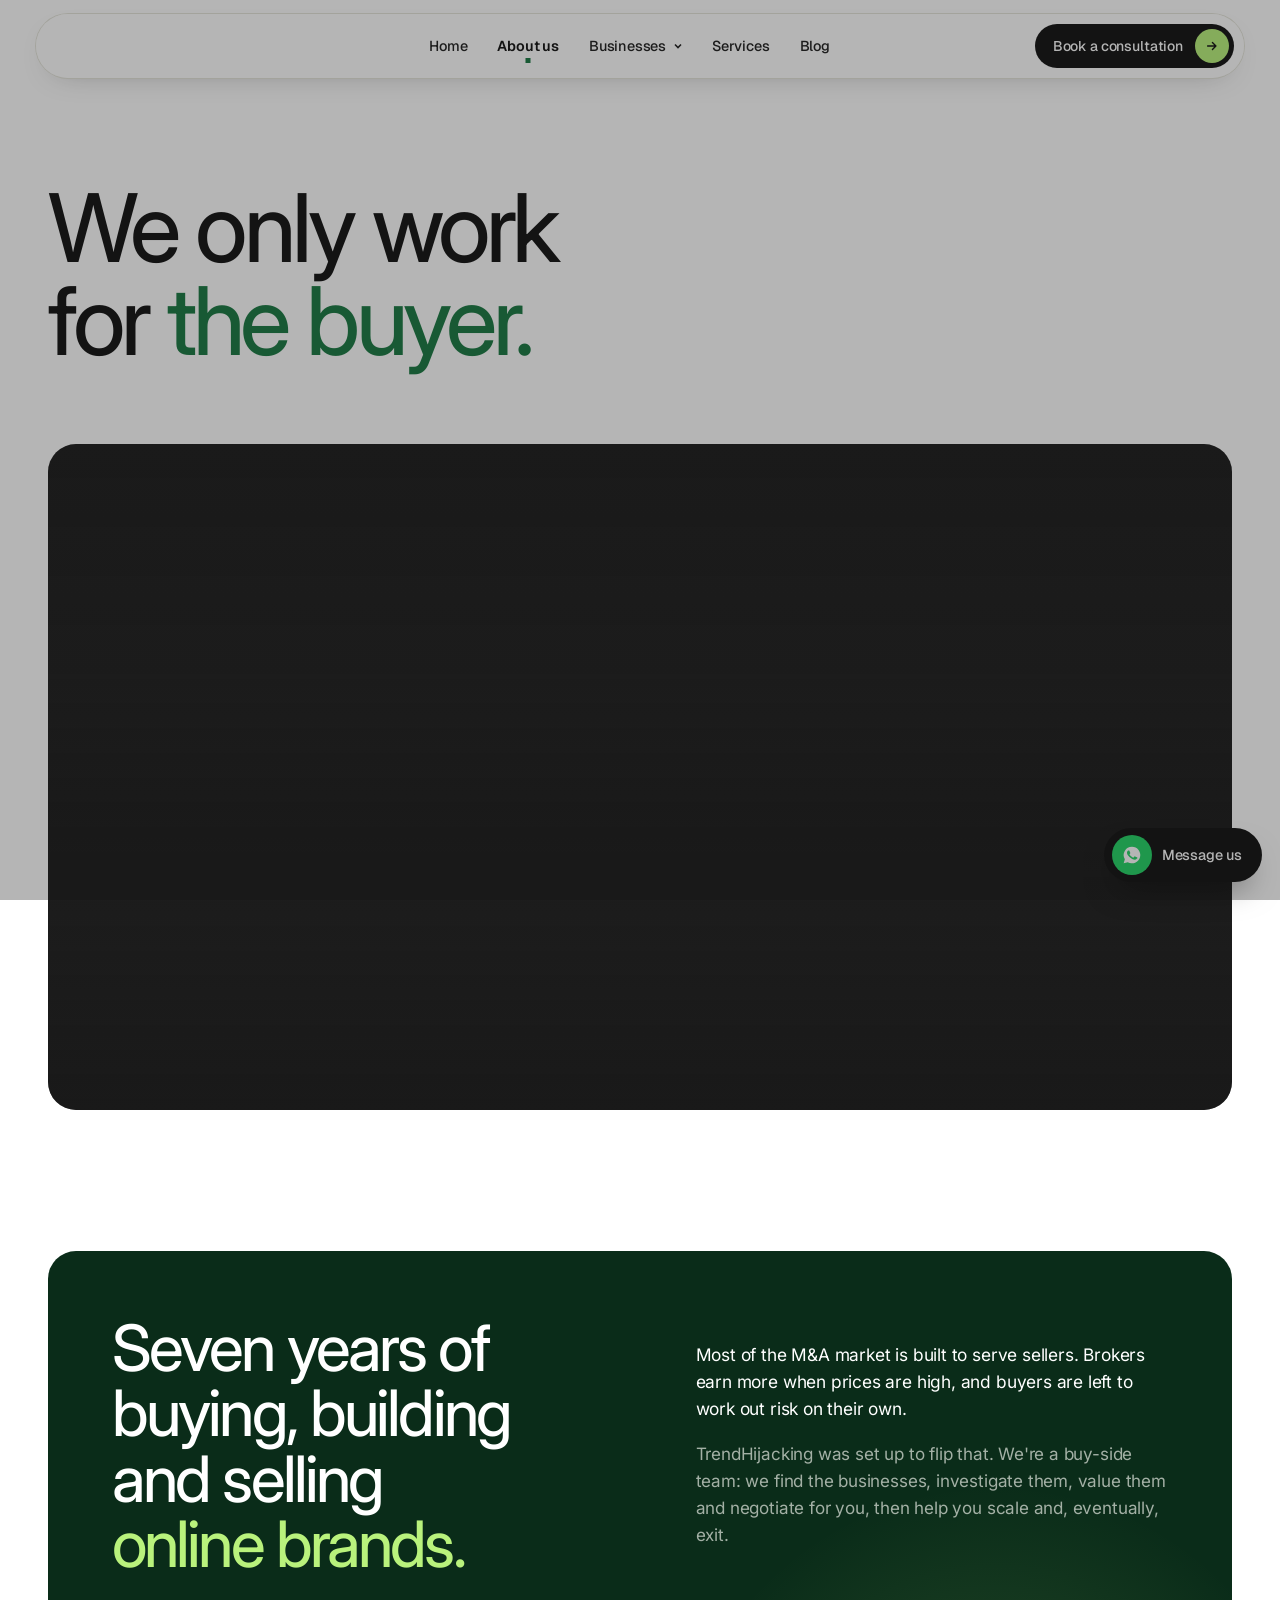
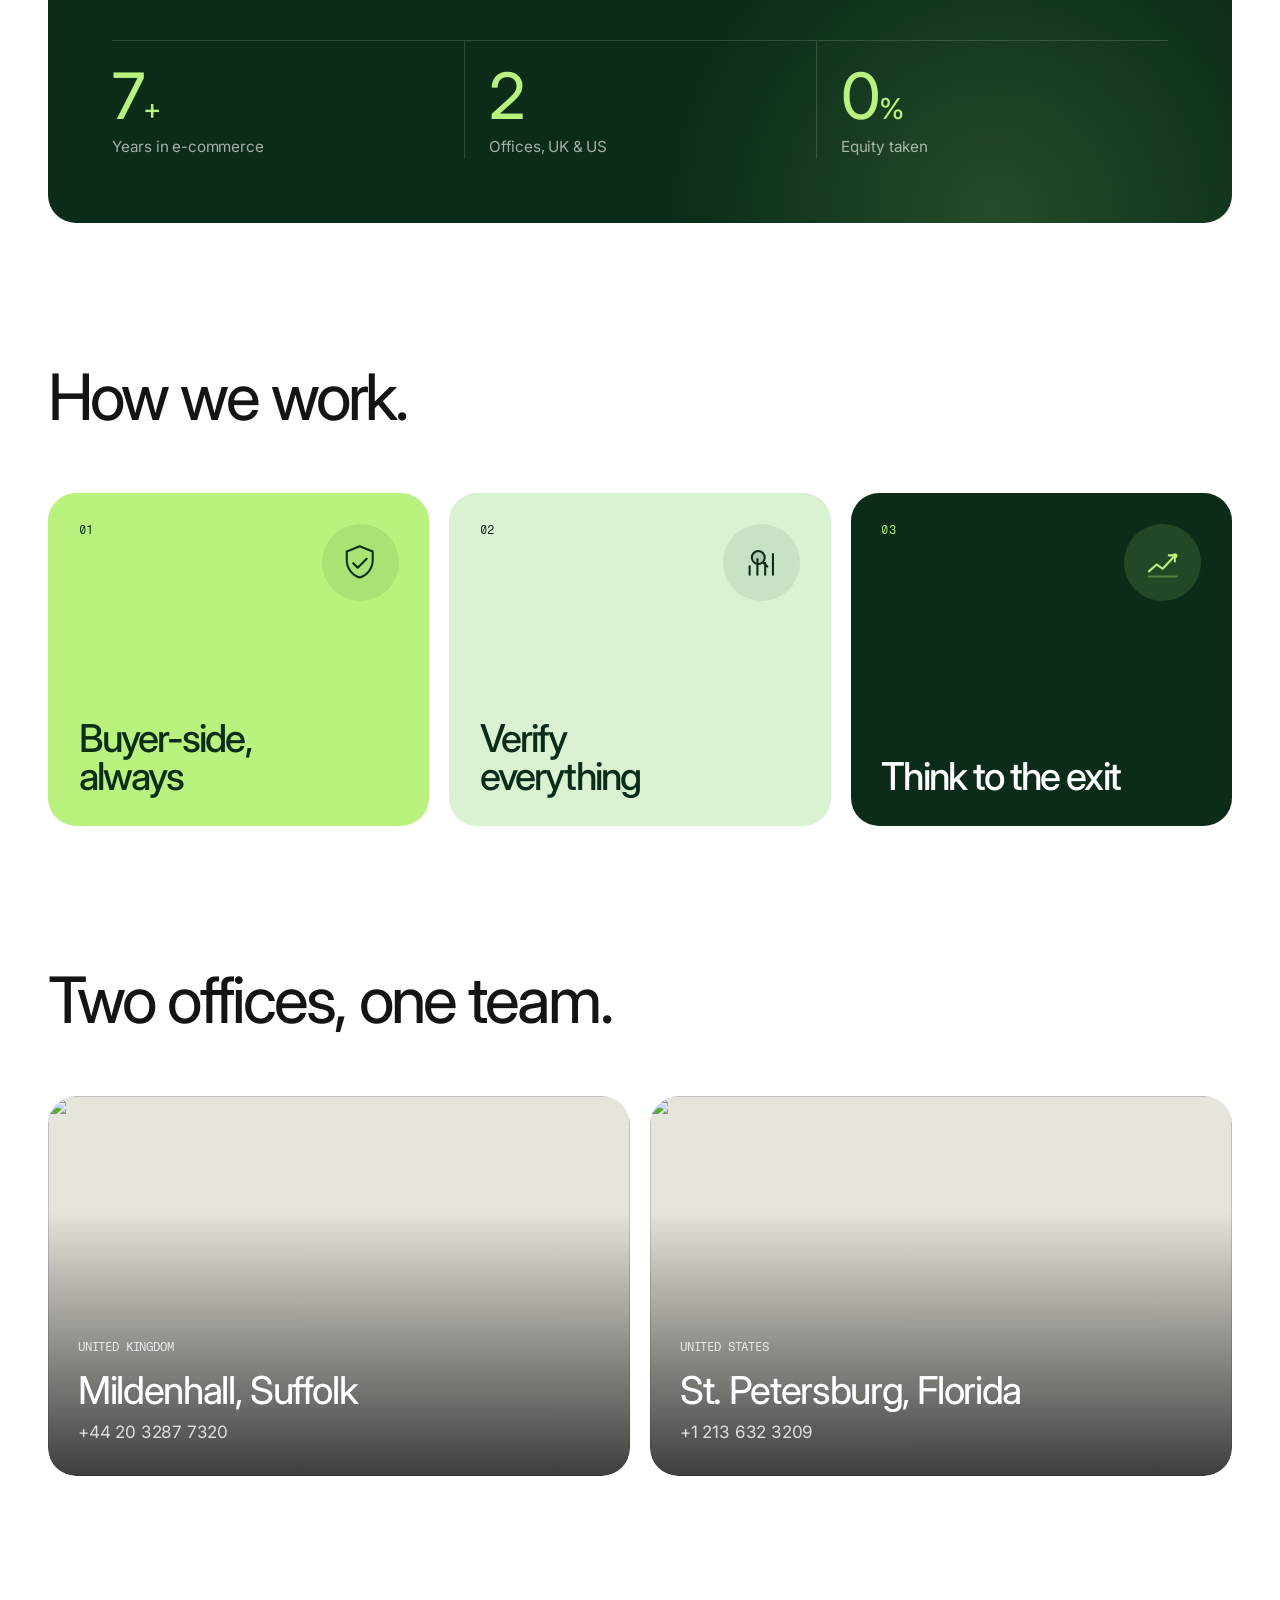
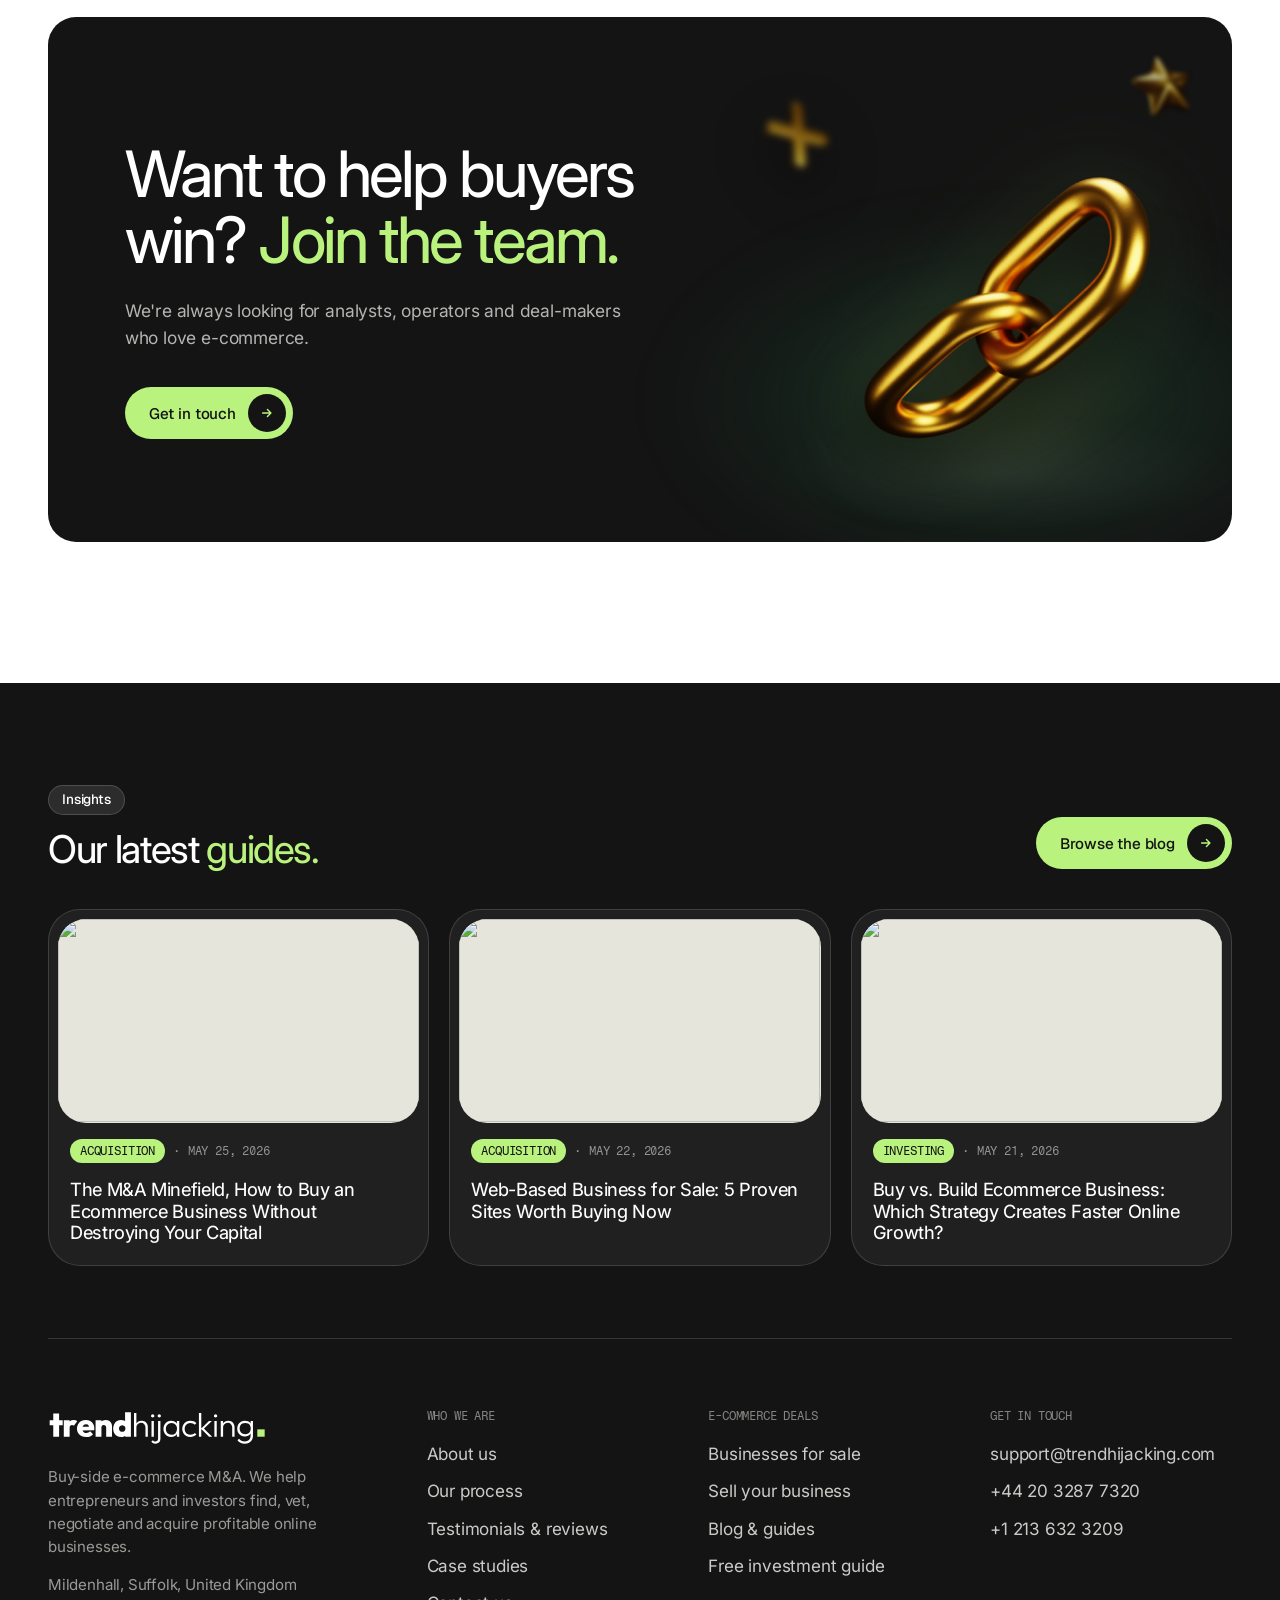
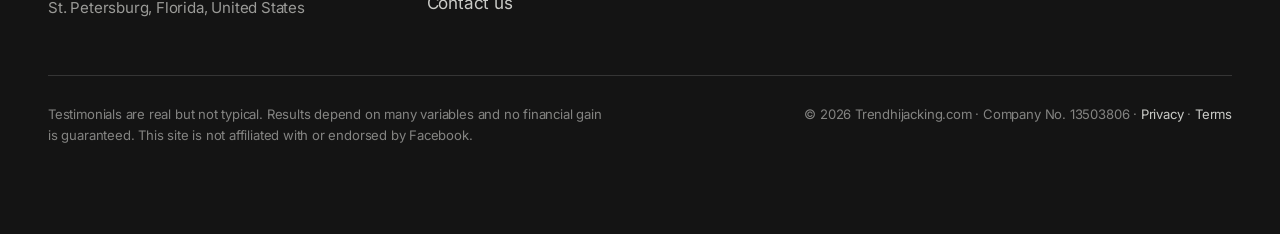
==== commit d50b8535: "Add logo intro screen on site load Plays the weight-shift logo motion once per visit as live GSAP/SV" ====
--- a/about.html
+++ b/about.html
@@ -9,7 +9,8 @@
   <link rel="preconnect" href="https://fonts.googleapis.com">
   <link rel="preconnect" href="https://fonts.gstatic.com" crossorigin>
   <link href="https://fonts.googleapis.com/css2?family=Inter:opsz,wght@14..32,300..700&family=Geist:wght@400;500;600&family=Fragment+Mono&display=swap" rel="stylesheet">
-  <link rel="stylesheet" href="assets/css/style.css">
+  <script>(function(d){try{if((sessionStorage.getItem("th-intro")&&!/[?&]intro\b/.test(location.search))||matchMedia("(prefers-reduced-motion: reduce)").matches)return;d.classList.add("intro");setTimeout(function(){if(!window.thIntroDone)d.classList.remove("intro")},4000)}catch(e){}})(document.documentElement)</script>
+  <link rel="stylesheet" href="assets/css/style.css?v=3">
 </head>
 <body data-page="about">
 <header id="nav"></header>
@@ -124,6 +125,7 @@
 
 <script src="https://cdnjs.cloudflare.com/ajax/libs/gsap/3.12.5/gsap.min.js"></script>
 <script src="https://cdnjs.cloudflare.com/ajax/libs/gsap/3.12.5/ScrollTrigger.min.js"></script>
-<script src="assets/js/main.js"></script>
+<script src="assets/js/intro.js?v=3"></script>
+<script src="assets/js/main.js?v=3"></script>
 </body>
 </html>
--- a/assets/css/style.css
+++ b/assets/css/style.css
@@ -34,18 +34,22 @@
 }
 
 *, *::before, *::after { box-sizing: border-box; }
-html { background: var(--paper); -webkit-text-size-adjust: 100%; }
+/* html AND body are footer-black: iOS Safari colours everything beyond the page (the area behind its toolbar,
+   overscroll) from the body's background, so a white body shows as white space under the footer.
+   The page itself is white via <main>; the body's shadow keeps the overscroll above the page white */
+html { background: var(--ink); -webkit-text-size-adjust: 100%; overflow-x: hidden; overscroll-behavior-x: none; }
 
 body {
   margin: 0;
-  background: var(--paper);
+  background: var(--ink);
   color: var(--ink);
   font: 400 17px/1.6 var(--text);
   font-variation-settings: "opsz" 14;
   letter-spacing: -.011em;
   -webkit-font-smoothing: antialiased;
   text-rendering: optimizeLegibility;
-  overflow-x: hidden;
+  overflow-x: clip; /* iOS can ignore hidden here; clip also leaves position: sticky working */
+  box-shadow: 0 -100vh 0 100vh var(--paper);
 }
 a { color: inherit; text-decoration: none; }
 img { display: block; max-width: 100%; }
@@ -86,6 +90,8 @@
 .mono { font-family: var(--mono); font-size: .8rem; letter-spacing: .01em; }
 
 /* ---------- layout ---------- */
+main { display: flow-root; background: var(--paper); }
+main > :last-child:not(.sec) { margin-bottom: clamp(80px, 11vw, 150px); } /* .sec has its own bottom padding; anything else ending a page must still sit clear of the footer */
 .wrap { width: 100%; max-width: var(--max); margin: 0 auto; padding: 0 var(--pad); }
 .sec { padding: clamp(80px, 11vw, 150px) 0; position: relative; }
 section[id] { scroll-margin-top: 100px; } /* anchor links land clear of the fixed nav */
@@ -152,9 +158,7 @@
 /* ---------- nav ---------- */
 .nav {
   position: fixed; inset: 14px 0 auto; z-index: 50; pointer-events: none;
-  transition: transform .5s var(--ease);
-}
-.nav.hide { transform: translateY(-120%); }
+}
 .nav-in {
   pointer-events: auto;
   display: flex; align-items: center; justify-content: space-between; gap: 16px;
@@ -340,8 +344,8 @@
 .hbx-chat { border-radius: 1.3em 1.3em 1.3em .3em; corner-shape: round; }
 .hbx-who { display: flex; align-items: center; gap: .55em; margin-bottom: .55em; color: var(--hbx-mut); font-size: .88em; }
 .hbx-who i { display: grid; place-items: center; width: 1.9em; height: 1.9em; border-radius: 50%; background: var(--lime); color: #121412; font: 600 .78em var(--ui); }
-/* no room beside the headline on smaller screens */
-@media (max-width: 1360px) { .hero-boxes { display: none; } }
+/* no room beside the headline on mid-size screens; phones stack them above and below it instead */
+@media (min-width: 761px) and (max-width: 1360px) { .hero-boxes { display: none; } }
 
 /* inline icon tiles in the headline */
 .hero-tiles { display: inline-flex; vertical-align: -.1em; margin-right: .06em; }
@@ -407,7 +411,9 @@
 .listing:hover .go svg { transform: rotate(-45deg); }
 
 /* ---------- advocate / horizontal process ---------- */
-.hscroll { overflow: hidden; margin: 0 var(--pad); }
+.hs-outer { padding: 0 var(--pad); }
+.hscroll { overflow: hidden; }
+.hs-in { padding: clamp(80px, 10vw, 130px) 0; }
 .panel { padding: clamp(28px, 6vw, 88px); }
 .hs-track { display: flex; gap: 20px; padding: 0 var(--pad); width: max-content; }
 .step {
@@ -695,7 +701,7 @@
 .cta-inner .lead { margin: 26px 0 36px; }
 
 /* ---------- footer ---------- */
-.foot { background: var(--ink); color: var(--paper); padding: clamp(64px, 8vw, 110px) 0 88px; margin-top: clamp(80px, 11vw, 150px); } /* bottom padding keeps the legal line clear of the WhatsApp button */
+.foot { background: var(--ink); color: var(--paper); padding: clamp(64px, 8vw, 110px) 0 88px; } /* bottom padding keeps the legal line clear of the WhatsApp button */
 .foot-blog { margin-bottom: clamp(48px, 6vw, 72px); padding-bottom: clamp(48px, 6vw, 72px); border-bottom: 1px solid var(--line-d); }
 .foot-blog .sec-head { margin-bottom: clamp(28px, 3.5vw, 40px); }
 .foot a.btn { color: var(--fg); }
@@ -1099,13 +1105,238 @@
   .foot-top { grid-template-columns: 1fr; }
   .step { min-height: 360px; }
   .row2 { grid-template-columns: 1fr; }
-  .cta-box .media, .cta-coins { display: none; }
+  .cta-box .media { display: none; }
   .page-head, .art-head { padding-top: 120px; }
   .art-hero { aspect-ratio: 4 / 3; }
   .wa span { display: none; }
   .wa { padding: 0 7px; }
   .sec-head { margin-bottom: 32px; }
 }
+
+/* ---------- phones: the hero's deal boxes, above and below the copy ---------- */
+@media (max-width: 760px) {
+  /* small boxes in the corners, so the copy keeps open space around it. The padding reserves their bands,
+     so they can't collide with the copy however it wraps */
+  .hero { min-height: max(660px, 100svh); padding: 178px 0 130px; }
+  .hero-boxes { --u: .66px; }
+  .hbx { left: auto; top: auto; transform: rotate(var(--r)); }
+  .hbx:nth-child(1), .hbx:nth-child(4), .hbx:nth-child(6) { display: none; } /* P&L, letter of intent, store */
+  .hbx:nth-child(2) { --w: 176; --r: -3deg; --dim: .92; left: 14px; top: 86px; }   /* monthly revenue */
+  .hbx:nth-child(3) { --w: 178; --r: 3deg; --dim: .8; right: 14px; top: 94px; }    /* listing */
+  .hbx:nth-child(5) { --w: 200; --r: -2deg; --dim: .95; left: 14px; bottom: 26px; } /* chat */
+  .hbx:nth-child(7) { --r: 3deg; --dim: 1; right: 84px; bottom: 44px; }            /* offer accepted, clear of WhatsApp */
+}
+
+/* ---------- phones: shorter sections ---------- */
+@media (max-width: 760px) {
+  .sec { padding-block: 56px; }
+  main > :last-child:not(.sec) { margin-bottom: 56px; }
+  .foot { padding-top: 48px; }
+  .d2 { font-size: 2rem; }
+  .lead { font-size: 1rem; }
+  .sec-head { margin-bottom: 20px; gap: 12px; }
+  .sec-head .lead { display: none; }
+  .page-head { padding: 104px 0 32px; }
+  .page-head .d1 { font-size: 2.5rem; }
+  .page-head .lead { margin-top: 14px; }
+  .page-head-row { gap: 0; }
+
+  /* card groups: one row you swipe, with the next card peeking in, instead of a tall stack */
+  .listings:not([data-filter-grid]), .tiers, .cases, .quotes, .flips, .offices, .hs-track {
+    display: flex; gap: 12px; margin-inline: calc(-1 * var(--pad)); padding-inline: var(--pad);
+    scroll-padding-inline: var(--pad); scroll-snap-type: x mandatory; overflow-x: auto;
+    overscroll-behavior-x: contain; scrollbar-width: none;
+  }
+  .listings:not([data-filter-grid])::-webkit-scrollbar, .tiers::-webkit-scrollbar, .cases::-webkit-scrollbar, .quotes::-webkit-scrollbar, .flips::-webkit-scrollbar, .offices::-webkit-scrollbar, .hs-track::-webkit-scrollbar { display: none; }
+  .listings:not([data-filter-grid]) > *, .tiers > *, .cases > *, .quotes > *, .flips > *, .offices > *, .hs-track > * { flex: 0 0 84%; min-width: 0; scroll-snap-align: start; }
+  .listing:hover { transform: none; box-shadow: none; }
+
+  /* homepage process: a swipe rail instead of a pinned scroll */
+  .hs-in { padding: 28px 0 24px; }
+  .hs-track { margin-inline: 0; width: auto; padding-inline: 20px; scroll-padding-inline: 20px; }
+  .step { width: auto; min-height: 330px; padding: 20px; }
+  .step.intro { width: auto; min-height: 0; padding: 0; justify-content: flex-start; gap: 0; }
+  .step.intro .d2 { margin: 16px 0 12px !important; }
+  .step.intro .btns { margin-top: 20px !important; }
+  .step h3 { font-size: 2rem; margin-bottom: 8px; }
+  .step-viz { padding-bottom: 12px; }
+  .step-viz svg { max-width: 170px; }
+  .hs-progress { margin: 20px 20px 0; }
+
+  /* listings */
+  .listings:not([data-filter-grid]) .media { aspect-ratio: 16 / 10; }
+  .listing-title { display: -webkit-box; -webkit-line-clamp: 3; -webkit-box-orient: vertical; overflow: hidden; }
+
+  /* businesses page: a catalogue, so compact rows rather than a rail */
+  [data-filter-grid].listings { gap: 10px; }
+  [data-filter-grid] .listing { display: grid; grid-template-columns: 104px minmax(0, 1fr); gap: 12px; padding: 8px; }
+  [data-filter-grid] .listing .media { aspect-ratio: auto; }
+  [data-filter-grid] .listing .media img { position: absolute; inset: 0; } /* the photo fills the row and never sets its height */
+  [data-filter-grid] .listing-body { padding: 6px 6px 4px 0; gap: 8px; }
+  [data-filter-grid] .listing-meta { font-size: .64rem; }
+  [data-filter-grid] .listing-meta .pill { display: none; }
+  [data-filter-grid] .listing-title { font-size: .95rem; }
+  [data-filter-grid] .listing-foot { align-items: center; padding-top: 8px; }
+  [data-filter-grid] .price-l { display: none; }
+  [data-filter-grid] .price { margin: 0; font-size: 1.2rem; }
+  [data-filter-grid] .go { width: 32px; height: 32px; }
+
+  /* track record: two by two, every card built the same: number, three-line text, then a visual on one shared baseline */
+  .facts { grid-auto-rows: 1fr; }
+  .fact, .fact:nth-child(1), .fact:nth-child(4) { grid-column: span 6; min-height: 0; padding: 16px; gap: 8px; }
+  .fact-n { font-size: 2.6rem; line-height: 1; }
+  .fact p { font-size: .8rem; line-height: 1.35; min-height: 4.05em; }
+  .fact-rate { flex-direction: column; align-items: stretch; justify-content: flex-start; gap: 8px; }
+  .fact-rate-txt { display: contents; }
+  .fact-years, .fact-dots, .fact-seg, .fact-ring { margin-top: auto; height: 38px; }
+  .fact-years { gap: 4px; }
+  .fact-years i { border-radius: 4px; }
+  .fact-years b, .fact-key { display: none; }
+  .fact-dots { max-width: none; gap: 2.5px; align-content: end; }
+  .fact-seg { gap: 3px; align-content: end; }
+  .fact-seg i { height: 17px; border-radius: 5px; font-size: .5rem; }
+  .fact-ring { display: flex; align-items: flex-end; align-self: stretch; width: auto; }
+  .fact-ring > svg { display: none; } /* a ring won't fit the shared band: just the stars */
+  .fact-ring-in { position: static; justify-content: flex-start; gap: 3px; }
+  .fact-ring-in svg { width: 20px; }
+
+  /* three ways to work with us */
+  .tier { padding: 20px; }
+  .tier-top { margin-bottom: 18px; }
+  .tier > p { display: none; }
+  .tier ul { margin: 14px 0 18px; gap: 8px; }
+  .tier li { font-size: .9rem; gap: 8px; }
+
+  /* case studies + offices */
+  .case { min-height: 400px; padding: 18px; }
+  .case-t { font-size: 1.35rem; margin: 8px 0 12px; }
+  .case-nums div { padding: 10px 12px; }
+  .case-nums b { margin-top: 5px; }
+  .office { min-height: 240px; padding: 20px; }
+
+  /* financing card: most of the photo stays visible above the copy */
+  .finance-photo { min-height: 0; }
+  .fp-copy { padding: 120px 20px 20px; }
+  .fp-row { padding-top: 12px; gap: 14px; }
+
+  /* off-market: heading, the sentence, the button */
+  .om { padding: 20px; overflow: visible; } /* the pickers' menus may hang past the card's edge */
+  .om-head .lead, .om-step, .om-foot ul { display: none; }
+  .om-head .d3 { margin-top: 12px; }
+  .om-form { margin: 16px 0; padding: 18px; border-radius: 20px; }
+  .om-s { font-size: 1.4rem; line-height: 1.5; letter-spacing: -.035em; }
+  .om-foot .btn { flex: 1 1 auto; justify-content: space-between; }
+
+  /* testimonials */
+  .quote { padding: 22px; gap: 18px; min-height: 210px; }
+  .quote blockquote { font-size: 1.2rem; }
+
+  /* closing banners: the floating 3D art gets its own band below the copy */
+  .cta-box { display: flex; flex-direction: column; padding: 32px 22px; }
+  .cta-coins { order: 1; position: relative; inset: auto; width: 100%; height: 170px; margin: 24px 0 -8px; }
+  .cta-team { order: 0; margin: 0 0 14px; } /* About keeps its art above the copy */
+  .cc-stacks { width: 180px; right: 0; bottom: 0; }
+  .cc-hero { width: 96px; left: 3%; top: 10%; }
+  .cc-back { width: 44px; right: auto; left: 44%; top: -42px; } /* tucked behind the button, in the gap left of the stack */
+  .cc-front { width: 60px; left: 34%; bottom: -4%; }
+  .ct-link { width: 150px; right: auto; left: calc(50% - 75px); bottom: 2%; }
+  .ct-plus { width: 60px; left: 4%; top: 12%; }
+  .ct-star { width: 48px; right: 6%; top: 2%; }
+  .cta-box .d1 { font-size: 2.4rem; }
+  .cta-inner .lead { margin: 14px 0 22px; }
+  /* homepage banner: centred copy; the ghost button is filled so the coin really sits behind it */
+  .cta-box:has(.cc-stacks) .cta-inner { text-align: center; }
+  .cta-box:has(.cc-stacks) .d1 { margin-inline: auto; max-width: none; font-size: min(2.4rem, calc((100vw - 76px) / 7.8)); } /* scales so "Your next business" fits narrow phones */
+  .cta-l1 { display: block; white-space: nowrap; } /* forces two lines whatever the browser's wrapping does */
+  .cta-box:has(.cc-stacks) .btn-ghost { background: var(--ink); }
+
+  /* services: pick a service */
+  .pick { margin-top: 24px; padding: 8px; gap: 8px; }
+  .pick-tabs { gap: 4px; }
+  .pick-tab { gap: 5px; padding: 12px 14px; border-radius: 18px; }
+  .pick-tab span { font-size: .76rem; }
+  .pick-tab b { font-size: 1.15rem; }
+  .pick-body { padding: 16px; border-radius: 18px; }
+  .pick-lead { font-size: 1rem; }
+  .pick-facts { flex-wrap: nowrap; gap: 24px; margin: 14px 0 16px; padding: 12px 0; }
+  .pick-facts span { font-size: .78rem; }
+  .pick-facts b { margin-top: 5px; font-size: 1.3rem; white-space: nowrap; }
+  .pick-list { display: none; }
+
+  /* services: the two sides face each other, row by row, like a table */
+  .sides { grid-template-columns: repeat(2, minmax(0, 1fr)); grid-template-rows: repeat(6, auto); gap: 0 8px; }
+  .side { grid-row: span 6; display: grid; grid-template-rows: subgrid; padding: 14px 12px; }
+  .side > span { font-size: .72rem; }
+  .side > h3 { margin: 6px 0 12px; font-size: 1.12rem; letter-spacing: -.03em; }
+  .side-row { padding: 9px 0; }
+  .side-row small { font-size: .7rem; }
+  .side-row p { margin-top: 4px; font: 450 .86rem/1.25 var(--ui); letter-spacing: -.01em; }
+  .sides-foot { margin-top: 16px; gap: 12px; }
+
+  /* services: financing */
+  .up-photo .lead { display: none; }
+  .up-photo .fp-copy { padding: 90px 20px 20px; }
+  .up-photo .btn { margin-top: 16px; }
+  .up-tool { padding: 18px; }
+  .up-tool input[type="range"] { margin: 6px 0 12px; }
+  .up-out { padding: 14px; border-radius: 18px; }
+  .up-money { font-size: 2rem; margin-top: 4px; }
+  .up-track { height: 28px; margin: 12px 0 10px; }
+  .up-key { font-size: .8rem; gap: 6px; }
+  .up-note { margin-top: 10px; font-size: .76rem; }
+
+  /* services: deal tracker */
+  .trk-card { margin-top: 12px; padding: 8px; }
+  .trk-panel { grid-template-columns: repeat(2, minmax(0, 1fr)); gap: 8px; }
+  .trk-main { padding: 16px 18px; border-radius: 18px; }
+  .trk-main small { font-size: .8rem; }
+  .trk-main h3 { margin-top: 6px; font-size: 1.9rem; }
+  .trk-cell { padding: 14px; border-radius: 18px; }
+  .trk-cell small { font-size: .78rem; }
+  .trk-cell p { margin-top: 8px; font: 450 .92rem/1.25 var(--ui); letter-spacing: -.01em; }
+
+  /* about */
+  .hero-media { height: 300px; }
+  .story { padding: 22px; }
+  .story-copy p:not(.lead) { display: none; }
+  .story-stats { margin-top: 22px; }
+  .story-stat { padding-top: 16px; }
+  .flip { height: 210px; }
+
+  /* blog: compact rows */
+  .post-feat { gap: 14px; margin-bottom: 36px; }
+  .post-feat .post-t { font-size: 1.5rem; }
+  .post-feat .post-x { display: none; }
+  .bgrid { gap: 10px; }
+  .bcard { display: grid; grid-template-columns: 104px minmax(0, 1fr); gap: 12px; padding: 8px; }
+  .bcard-img { align-self: center; } /* keeps its 16:9, so the title in the artwork isn't cropped */
+  .bcard-body { padding: 4px 6px 4px 0; gap: 8px; }
+  .bcard-meta { justify-content: flex-start; font-size: .62rem; }
+  .bcard-cat { padding: 4px 8px; }
+  .bcard-t { min-height: 0; font-size: .98rem; -webkit-line-clamp: 3; }
+  .bcard-x, .bcard-go { display: none; }
+
+  .finance .media { min-height: 170px; }
+  .finance-copy { gap: 20px; padding: 22px; }
+
+  /* contact */
+  .cinfo { grid-template-columns: repeat(2, minmax(0, 1fr)); gap: 8px; margin-top: 20px; }
+  .cinfo a, .cinfo div { flex-direction: column; align-items: flex-start; gap: 8px; padding: 12px 14px; }
+  .cinfo > :first-child, .cinfo > :last-child { grid-column: 1 / -1; }
+  .cinfo b { font-size: .95rem; text-align: left !important; }
+
+  /* footer */
+  .foot-blog { margin-bottom: 32px; padding-bottom: 32px; }
+  .foot-blog .post-meta { flex-wrap: wrap; white-space: normal; row-gap: 4px; }
+  .foot-blog .post-t { display: -webkit-box; -webkit-line-clamp: 3; -webkit-box-orient: vertical; overflow: hidden; }
+  .foot-top { grid-template-columns: repeat(2, minmax(0, 1fr)); gap: 28px 16px; padding-bottom: 28px; }
+  .foot-top > :first-child, .foot-top > :last-child { grid-column: 1 / -1; }
+  .foot-addr:first-of-type { display: none; }
+  .foot-addr + .foot-addr { margin-top: 0; }
+  .foot .logo { margin-bottom: 14px; }
+  .foot h4 { margin-bottom: 12px; }
+  .foot li { font-size: .92rem; line-height: 1.35; }
+}
 @media (prefers-reduced-motion: reduce) {
   *, *::before, *::after { animation-duration: .01ms !important; transition-duration: .01ms !important; }
 }
@@ -1113,3 +1344,11 @@
 /* hover-zoom cards: light backing + stable layer so the rounded clip never flashes dark edges */
 .listing .media, .post .media, .bcard-img { background: var(--stone); transform: translateZ(0); }
 .listing .media img, .post .media img, .bcard-img img { backface-visibility: hidden; will-change: transform; }
+
+/* intro screen (assets/js/intro.js): the cover is up before the page can paint, and the nav's real logo stays
+   hidden until the animated one has landed on top of it */
+html.intro::before { content: ""; position: fixed; inset: 0; z-index: 2000; background: var(--ink); }
+html.intro #nav .logo, html.intro-fly #nav .logo { visibility: hidden; }
+.intro-screen { position: fixed; inset: 0; z-index: 2001; }
+.intro-bg { position: absolute; inset: 0; background: var(--ink); }
+.intro-screen svg { position: absolute; inset: 0; width: 100%; height: 100%; display: block; }
